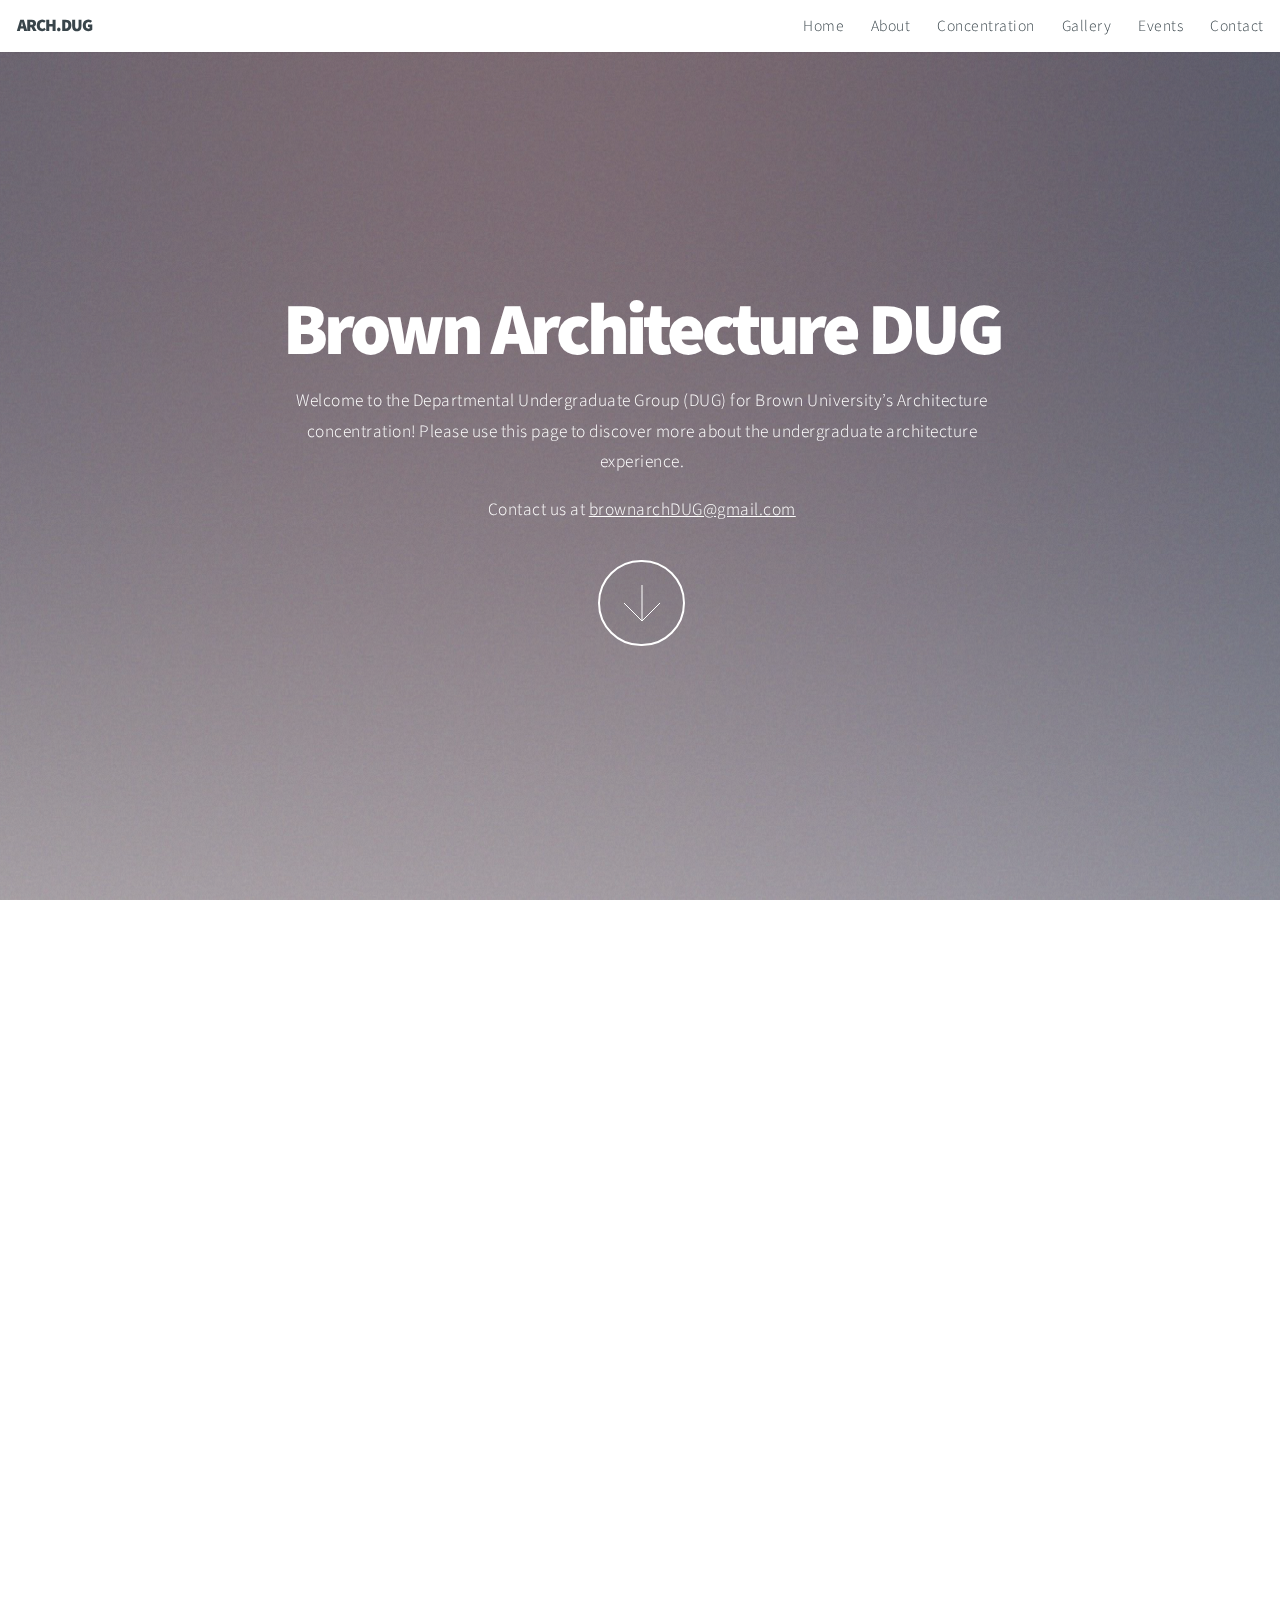
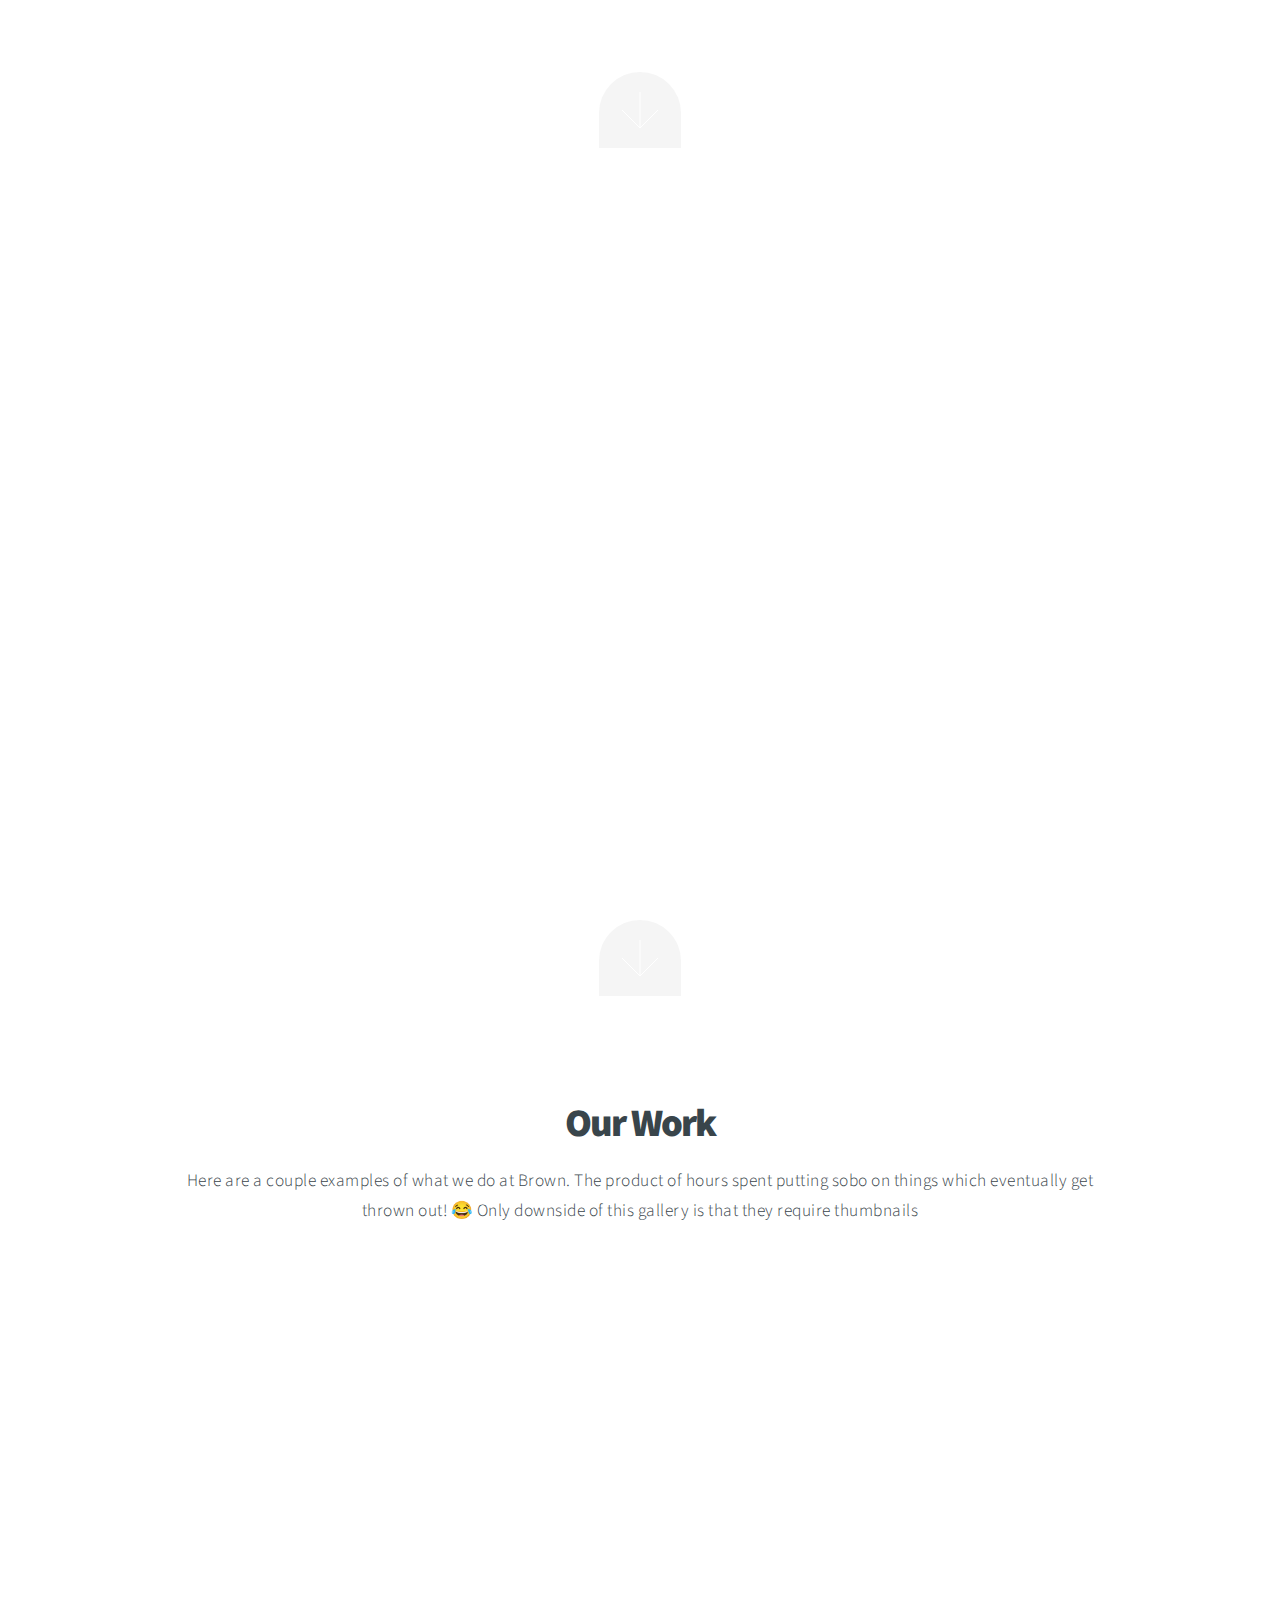
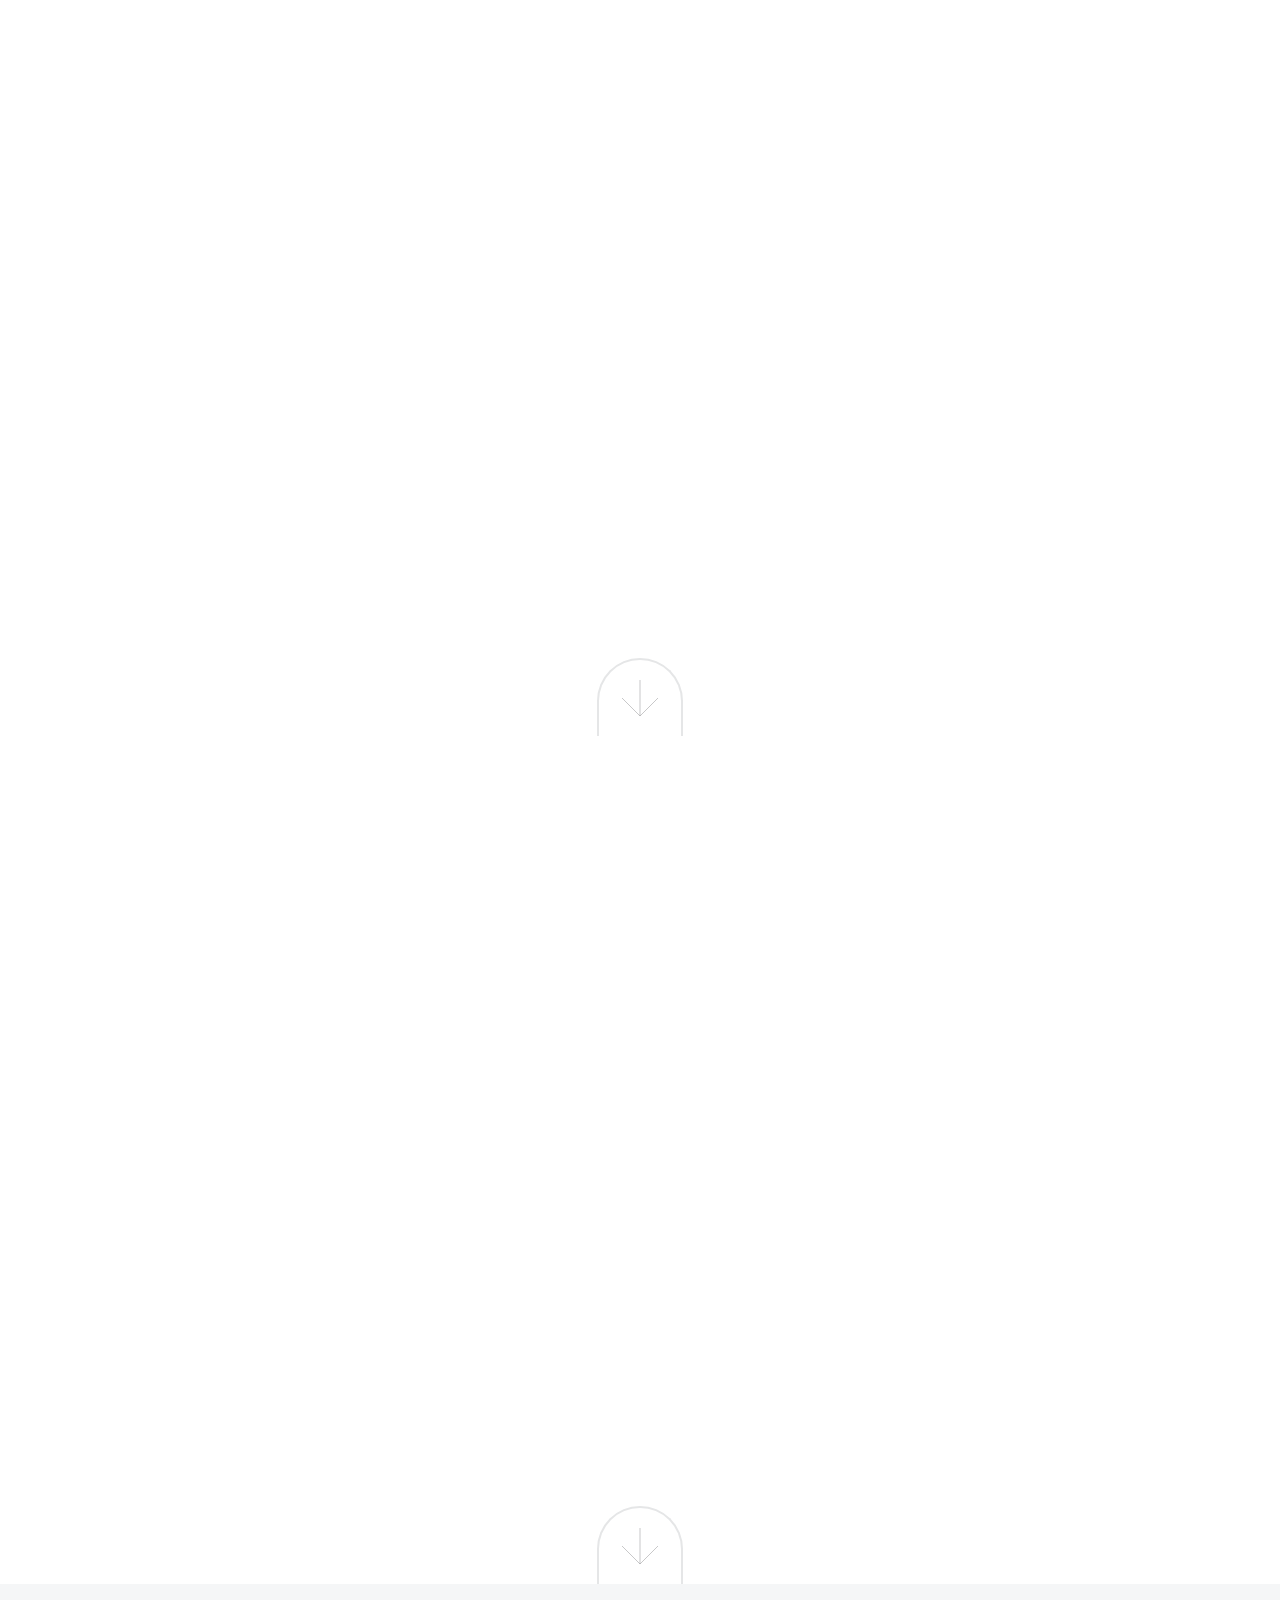
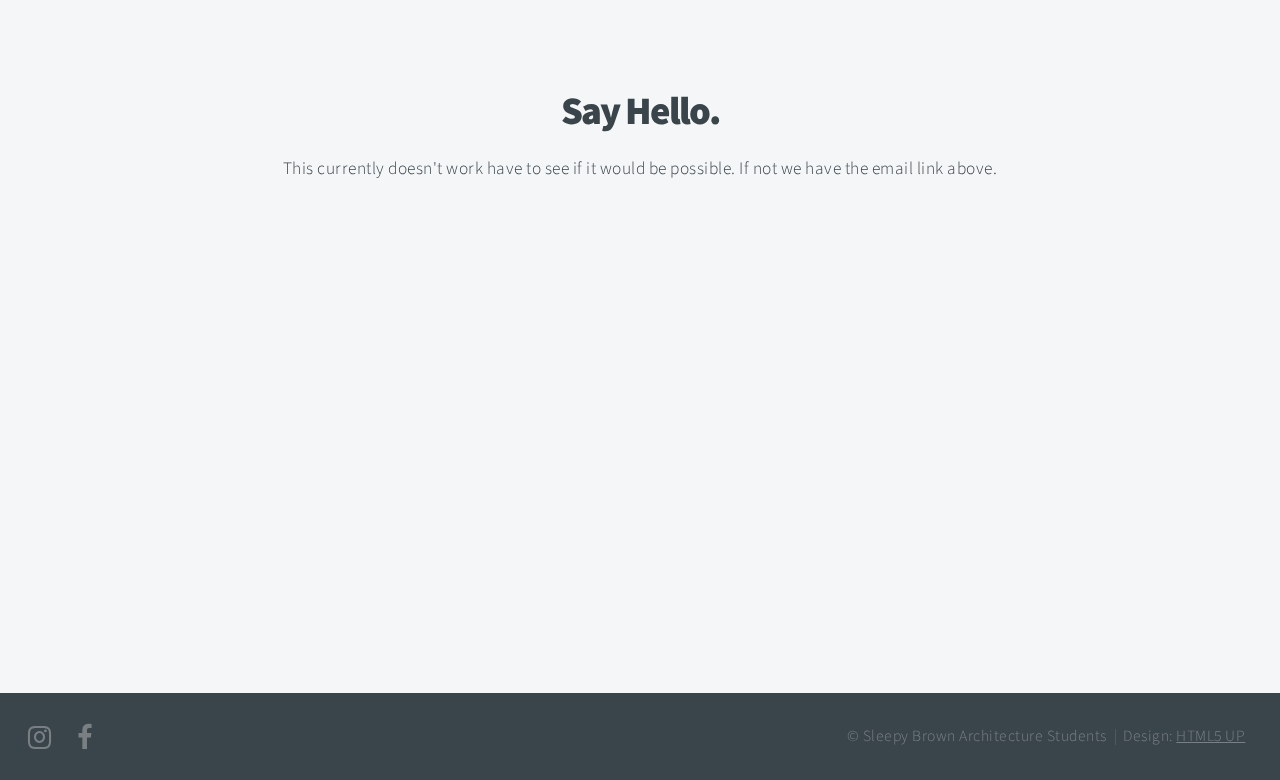
==== index.html @ a6a14c6a "added the text content to the website" ====
<!DOCTYPE HTML>
<!--
	Big Picture by HTML5 UP
	html5up.net | @ajlkn
	Free for personal and commercial use under the CCA 3.0 license (html5up.net/license)
-->
<html>
	<head>
		<title>Brown Architecture DUG</title>
		<meta charset="utf-8" />
		<meta name="viewport" content="width=device-width, initial-scale=1" />
		<!--[if lte IE 8]><script src="assets/js/ie/html5shiv.js"></script><![endif]-->
		<link rel="stylesheet" href="assets/css/main.css" />
		<!--[if lte IE 8]><link rel="stylesheet" href="assets/css/ie8.css" /><![endif]-->
		<!--[if lte IE 9]><link rel="stylesheet" href="assets/css/ie9.css" /><![endif]-->
	</head>
	<body>

		<!-- Header -->
			<header id="header">

				<!-- Logo -->
					<h1 id="logo">ARCH.DUG</h1>

				<!-- Nav -->
					<nav id="nav">
						<ul>
							<li><a href="#intro">Home</a></li>
							<li><a href="#one">About</a></li>
							<li><a href="#two">Concentration</a></li>
							<li><a href="#work">Gallery</a></li>
                            <li><a href="#events">Events</a></li>
							<li><a href="#contact">Contact</a></li>   
						</ul>
					</nav>

			</header>

		<!-- Intro -->
			<section id="intro" class="main style1 dark fullscreen">
				<div class="content container 75%">
					<header>
						<h2>Brown Architecture DUG</h2>
					</header>
					<p>Welcome to the Departmental Undergraduate Group (DUG) for Brown University’s Architecture concentration! Please use this page to discover more about the undergraduate architecture experience.</p>
                    <p>Contact us at <a href="mailto:brownarchdug@gmail.com?Subject=Question%20about%20architecture%20dug!" target="_top">brownarchDUG@gmail.com</a></p>
					<footer>
						<a href="#one" class="button style2 down">More</a>
					</footer>
				</div>
			</section>

		<!-- One -->
			<section id="one" class="main style2 right dark fullscreen">
				<div class="content box style2">
					<header>
						<h2>About</h2>
					</header>
					<p>The Arch.DUG website serves as a resource for both architecture concentrators and any undergraduate at Brown interested in architecture. As members of Brown’s newest concentration, we’re very excited for you to find out more and get involved! Please browse this site to learn about courses, professors, resources, events, networking, post-graduation life, and beyond. Each semester, our DUG receives university funding to build community and enhance the undergraduate architectural experience. Check back to see updated events, photos, and other opportunities!</p>
				</div>
				<a href="#two" class="button style2 down anchored">Next</a>
			</section>

		<!-- Two -->
			<section id="two" class="main style2 left dark fullscreen">
				<div class="content box style2">
					<header>
						<h2>Concentration Info</h2>
					</header>
                    <p>Bachelor of Arts in Architecture</p>
                    <br/>
					<p>Architecture is a creative and artful way to make an impact on society. After all, architects build modern homes to fit the needs of growing families, design meeting rooms for the world’s most impactful leaders, and are among the select few that help craft a city’s skyline through the creation of buildings that seem to touch the clouds themselves.</p>
				</div>
				<a href="#work" class="button style2 down anchored">Next</a>
			</section>

		<!-- Work -->
			<section id="work" class="main style3 primary">
				<div class="content container">
					<header>
						<h2>Our Work</h2>
						<p>Here are a couple examples of what we do at Brown. The product of hours spent putting sobo on things which eventually get thrown out! &#x1F602 Only downside of this gallery is that they require thumbnails </p>
					</header>

					<!-- Lightbox Gallery  -->
						<div class="container 75% gallery">
							<div class="row 0% images">
								<div class="6u 12u(mobile)"><a href="images/works/Dylan.JPG" class="image fit from-left"><img src="images/works/Dylan.JPG" title="The most beautiful man in the world" alt="" /></a></div>
								<div class="6u 12u(mobile)"><a href="images/works/DylanBeyonce.JPG" class="image fit from-right"><img src="images/works/DylanBeyonce.JPG" title="Airchitecture II" alt="" /></a></div>
							</div>
							<div class="row 0% images">
								<div class="6u 12u(mobile)"><a href="images/works/Katherine.JPG" class="image fit from-left"><img src="images/works/Katherine.JPG" title="Air Lounge" alt="" /></a></div>
								<div class="6u 12u(mobile)"><a href="images/works/KonsistentKatherine.JPG" class="image fit from-right"><img src="images/works/KonsistentKatherine.JPG" title="Carry on" alt="" /></a></div>
							</div>
							<div class="row 0% images">
								<div class="6u 12u(mobile)"><a href="images/works/Jose.JPG" class="image fit from-left"><img src="images/works/Jose.JPG" title="The sparkling shell" alt="" /></a></div>
								<div class="6u 12u(mobile)"><a href="images/works/JoseTheMagnificent.JPG" class="image fit from-right"><img src="images/works/JoseTheMagnificent.JPG" title="Bent IX" alt="" /></a></div>
							</div>
                            <div class="row 0% images">
								<div class="6u 12u(mobile)"><a href="images/works/Luke.JPG" class="image fit from-left"><img src="images/works/Luke.JPG" title="The sparkling shell" alt="" /></a></div>
								<div class="6u 12u(mobile)"><a href="images/works/LukeTheDepressed.JPG" class="image fit from-right"><img src="images/works/LukeTheDepressed.JPG" title="Bent IX" alt="" /></a></div>
							</div>
				        </div>
				</div>
                <a href="#events" class="button style2 down anchored">Next</a>
			</section>
        
        <!-- Events -->
			<section id="events" class="main style1 fullscreen">
				<div class="content container style1 90%">
					<header>
						<h2>Whats Happening Now?</h2>
					</header>
                    <div class="content 12u row">
                        <iframe class="12u" src="https://calendar.google.com/calendar/embed?title=Brown%20Architecture%20Events&amp;showTitle=0&amp;showDate=0&amp;showPrint=0&amp;showTabs=0&amp;showCalendars=0&amp;showTz=0&amp;height=600&amp;wkst=1&amp;bgcolor=%23FFFFFF&amp;src=brownarchdug%40gmail.com&amp;color=%231B887A&amp;ctz=America%2FNew_York" style="border-width:0" height="450" frameborder="0" scrolling="no"></iframe>
					</div>
				</div>
				<a href="#contact" class="button style2 down anchored">Next</a>
			</section>

		<!-- Contact -->
			<section id="contact" class="main style3 secondary">
				<div class="content container">
					<header>
						<h2>Say Hello.</h2>
						<p>This currently doesn't work have to see if it would be possible. If not we have the email link above.</p>
					</header>
					<div class="box container 75%">

					<!-- Contact Form -->
							<form method="post" action="https://formspree.io/brownarchDUG@gmail.com">
								<div class="row 50%">
									<div class="6u 12u(mobile)"><input type="text" name="name" placeholder="Name" /></div>
									<div class="6u 12u(mobile)"><input type="text" name="_replyto" placeholder="Your email"/></div>
                                    
								</div>
								<div class="row 50%">
									<div class="12u"><textarea name="message" placeholder="Message" rows="6"></textarea></div>
								</div>
								<div class="row">
									<div class="12u">
										<ul class="actions">
											<li><input type="submit" value="Send Message" /></li>
										</ul>
									</div>
                                </div>             
                                <input type="hidden" name="_next" value="https://brownarchdug.github.io/MiscPages/thankYou.html" />
                                <input type="hidden" name="_subject" value="Thanks for your interest in the Brown Architecture Dug" />
							</form>

					</div>
				</div>
			</section>

		<!-- Footer -->
			<footer id="footer">

				<!-- Icons -->
					<ul class="actions">
                        <li><a href="https://www.instagram.com/brownarchdug/" class="icon fa-instagram"><span class="label">Instagram</span></a></li>
						<li><a href="#" class="icon fa-facebook"><span class="label">Facebook</span></a></li>
                        <!-- unused
                        <li><a href="#" class="icon fa-twitter"><span class="label">Twitter</span></a></li>
						<li><a href="#" class="icon fa-google-plus"><span class="label">Google+</span></a></li>
						<li><a href="#" class="icon fa-dribbble"><span class="label">Dribbble</span></a></li>
						<li><a href="#" class="icon fa-pinterest"><span class="label">Pinterest</span></a></li>
                        -->
					</ul>

				<!-- Menu -->
					<ul class="menu">
						<li>&copy; Sleepy Brown Architecture Students</li><li>Design: <a href="http://html5up.net">HTML5 UP</a></li>
					</ul>

			</footer>

		<!-- Scripts -->
			<script src="assets/js/jquery.min.js"></script>
			<script src="assets/js/jquery.poptrox.min.js"></script>
			<script src="assets/js/jquery.scrolly.min.js"></script>
			<script src="assets/js/jquery.scrollex.min.js"></script>
			<script src="assets/js/skel.min.js"></script>
			<script src="assets/js/util.js"></script>
			<!--[if lte IE 8]><script src="assets/js/ie/respond.min.js"></script><![endif]-->
			<script src="assets/js/main.js"></script>

	</body>
</html>
---- assets/css/main.css ----
@import url("http://fonts.googleapis.com/css?family=Source+Sans+Pro:300,900");
@import url("font-awesome.min.css");

/*
	Big Picture by HTML5 UP
	html5up.net | @ajlkn
	Free for personal and commercial use under the CCA 3.0 license (html5up.net/license)
*/

/* Reset */

	html, body, div, span, applet, object, iframe, h1, h2, h3, h4, h5, h6, p, blockquote, pre, a, abbr, acronym, address, big, cite, code, del, dfn, em, img, ins, kbd, q, s, samp, small, strike, strong, sub, sup, tt, var, b, u, i, center, dl, dt, dd, ol, ul, li, fieldset, form, label, legend, table, caption, tbody, tfoot, thead, tr, th, td, article, aside, canvas, details, embed, figure, figcaption, footer, header, hgroup, menu, nav, output, ruby, section, summary, time, mark, audio, video {
		margin: 0;
		padding: 0;
		border: 0;
		font-size: 100%;
		font: inherit;
		vertical-align: baseline;
	}

	article, aside, details, figcaption, figure, footer, header, hgroup, menu, nav, section {
		display: block;
	}

	body {
		line-height: 1;
	}

	ol, ul {
		list-style: none;
	}

	blockquote, q {
		quotes: none;
	}

	blockquote:before, blockquote:after, q:before, q:after {
		content: '';
		content: none;
	}

	table {
		border-collapse: collapse;
		border-spacing: 0;
	}

	body {
		-webkit-text-size-adjust: none;
	}

/* Box Model */

	*, *:before, *:after {
		-moz-box-sizing: border-box;
		-webkit-box-sizing: border-box;
		box-sizing: border-box;
	}

/* Containers */

	.container {
		margin-left: auto;
		margin-right: auto;
	}

	.container.\31 25\25 {
		width: 100%;
		max-width: 1800px;
		min-width: 1440px;
	}

	.container.\37 5\25 {
		width: 1080px;
	}

	.container.\35 0\25 {
		width: 720px;
	}

	.container.\32 5\25 {
		width: 360px;
	}

	.container {
		width: 1440px;
	}

	@media screen and (max-width: 1920px) {

		.container.\31 25\25 {
			width: 100%;
			max-width: 1700px;
			min-width: 1360px;
		}

		.container.\37 5\25 {
			width: 1020px;
		}

		.container.\35 0\25 {
			width: 680px;
		}

		.container.\32 5\25 {
			width: 340px;
		}

		.container {
			width: 1360px;
		}

	}

	@media screen and (max-width: 1680px) {

		.container.\31 25\25 {
			width: 100%;
			max-width: 1500px;
			min-width: 1200px;
		}

		.container.\37 5\25 {
			width: 900px;
		}

		.container.\35 0\25 {
			width: 600px;
		}

		.container.\32 5\25 {
			width: 300px;
		}

		.container {
			width: 1200px;
		}

	}

	@media screen and (max-width: 1280px) {

		.container.\31 25\25 {
			width: 100%;
			max-width: 1200px;
			min-width: 960px;
		}

		.container.\37 5\25 {
			width: 720px;
		}

		.container.\35 0\25 {
			width: 480px;
		}

		.container.\32 5\25 {
			width: 240px;
		}

		.container {
			width: 960px;
		}

	}

	@media screen and (max-width: 1000px) {

		.container.\31 25\25 {
			width: 100%;
			max-width: 118.75%;
			min-width: 95%;
		}

		.container.\37 5\25 {
			width: 71.25%;
		}

		.container.\35 0\25 {
			width: 47.5%;
		}

		.container.\32 5\25 {
			width: 23.75%;
		}

		.container {
			width: 95%;
		}

	}

	@media screen and (max-width: 736px) {

		.container.\31 25\25 {
			width: 100%;
			max-width: 118.75%;
			min-width: 95%;
		}

		.container.\37 5\25 {
			width: 71.25%;
		}

		.container.\35 0\25 {
			width: 47.5%;
		}

		.container.\32 5\25 {
			width: 23.75%;
		}

		.container {
			width: 95%;
		}

	}

	@media screen and (max-width: 480px) {

		.container.\31 25\25 {
			width: 100%;
			max-width: 118.75%;
			min-width: 95%;
		}

		.container.\37 5\25 {
			width: 71.25%;
		}

		.container.\35 0\25 {
			width: 47.5%;
		}

		.container.\32 5\25 {
			width: 23.75%;
		}

		.container {
			width: 95% !important;
		}

	}

/* Grid */

	.row {
		border-bottom: solid 1px transparent;
		-moz-box-sizing: border-box;
		-webkit-box-sizing: border-box;
		box-sizing: border-box;
	}

	.row > * {
		float: left;
		-moz-box-sizing: border-box;
		-webkit-box-sizing: border-box;
		box-sizing: border-box;
	}

	.row:after, .row:before {
		content: '';
		display: block;
		clear: both;
		height: 0;
	}

	.row.uniform > * > :first-child {
		margin-top: 0;
	}

	.row.uniform > * > :last-child {
		margin-bottom: 0;
	}

	.row.\30 \25 > * {
		padding: 0px 0 0 0px;
	}

	.row.\30 \25 {
		margin: 0px 0 -1px 0px;
	}

	.row.uniform.\30 \25 > * {
		padding: 0px 0 0 0px;
	}

	.row.uniform.\30 \25 {
		margin: 0px 0 -1px 0px;
	}

	.row > * {
		padding: 40px 0 0 40px;
	}

	.row {
		margin: -40px 0 -1px -40px;
	}

	.row.uniform > * {
		padding: 40px 0 0 40px;
	}

	.row.uniform {
		margin: -40px 0 -1px -40px;
	}

	.row.\32 00\25 > * {
		padding: 80px 0 0 80px;
	}

	.row.\32 00\25 {
		margin: -80px 0 -1px -80px;
	}

	.row.uniform.\32 00\25 > * {
		padding: 80px 0 0 80px;
	}

	.row.uniform.\32 00\25 {
		margin: -80px 0 -1px -80px;
	}

	.row.\31 50\25 > * {
		padding: 60px 0 0 60px;
	}

	.row.\31 50\25 {
		margin: -60px 0 -1px -60px;
	}

	.row.uniform.\31 50\25 > * {
		padding: 60px 0 0 60px;
	}

	.row.uniform.\31 50\25 {
		margin: -60px 0 -1px -60px;
	}

	.row.\35 0\25 > * {
		padding: 20px 0 0 20px;
	}

	.row.\35 0\25 {
		margin: -20px 0 -1px -20px;
	}

	.row.uniform.\35 0\25 > * {
		padding: 20px 0 0 20px;
	}

	.row.uniform.\35 0\25 {
		margin: -20px 0 -1px -20px;
	}

	.row.\32 5\25 > * {
		padding: 10px 0 0 10px;
	}

	.row.\32 5\25 {
		margin: -10px 0 -1px -10px;
	}

	.row.uniform.\32 5\25 > * {
		padding: 10px 0 0 10px;
	}

	.row.uniform.\32 5\25 {
		margin: -10px 0 -1px -10px;
	}

	.\31 2u, .\31 2u\24 {
		width: 100%;
		clear: none;
		margin-left: 0;
	}

	.\31 1u, .\31 1u\24 {
		width: 91.6666666667%;
		clear: none;
		margin-left: 0;
	}

	.\31 0u, .\31 0u\24 {
		width: 83.3333333333%;
		clear: none;
		margin-left: 0;
	}

	.\39 u, .\39 u\24 {
		width: 75%;
		clear: none;
		margin-left: 0;
	}

	.\38 u, .\38 u\24 {
		width: 66.6666666667%;
		clear: none;
		margin-left: 0;
	}

	.\37 u, .\37 u\24 {
		width: 58.3333333333%;
		clear: none;
		margin-left: 0;
	}

	.\36 u, .\36 u\24 {
		width: 50%;
		clear: none;
		margin-left: 0;
	}

	.\35 u, .\35 u\24 {
		width: 41.6666666667%;
		clear: none;
		margin-left: 0;
	}

	.\34 u, .\34 u\24 {
		width: 33.3333333333%;
		clear: none;
		margin-left: 0;
	}

	.\33 u, .\33 u\24 {
		width: 25%;
		clear: none;
		margin-left: 0;
	}

	.\32 u, .\32 u\24 {
		width: 16.6666666667%;
		clear: none;
		margin-left: 0;
	}

	.\31 u, .\31 u\24 {
		width: 8.3333333333%;
		clear: none;
		margin-left: 0;
	}

	.\31 2u\24 + *,
	.\31 1u\24 + *,
	.\31 0u\24 + *,
	.\39 u\24 + *,
	.\38 u\24 + *,
	.\37 u\24 + *,
	.\36 u\24 + *,
	.\35 u\24 + *,
	.\34 u\24 + *,
	.\33 u\24 + *,
	.\32 u\24 + *,
	.\31 u\24 + * {
		clear: left;
	}

	.\-11u {
		margin-left: 91.66667%;
	}

	.\-10u {
		margin-left: 83.33333%;
	}

	.\-9u {
		margin-left: 75%;
	}

	.\-8u {
		margin-left: 66.66667%;
	}

	.\-7u {
		margin-left: 58.33333%;
	}

	.\-6u {
		margin-left: 50%;
	}

	.\-5u {
		margin-left: 41.66667%;
	}

	.\-4u {
		margin-left: 33.33333%;
	}

	.\-3u {
		margin-left: 25%;
	}

	.\-2u {
		margin-left: 16.66667%;
	}

	.\-1u {
		margin-left: 8.33333%;
	}

	@media screen and (max-width: 1920px) {

		.row > * {
			padding: 40px 0 0 40px;
		}

		.row {
			margin: -40px 0 -1px -40px;
		}

		.row.uniform > * {
			padding: 40px 0 0 40px;
		}

		.row.uniform {
			margin: -40px 0 -1px -40px;
		}

		.row.\32 00\25 > * {
			padding: 80px 0 0 80px;
		}

		.row.\32 00\25 {
			margin: -80px 0 -1px -80px;
		}

		.row.uniform.\32 00\25 > * {
			padding: 80px 0 0 80px;
		}

		.row.uniform.\32 00\25 {
			margin: -80px 0 -1px -80px;
		}

		.row.\31 50\25 > * {
			padding: 60px 0 0 60px;
		}

		.row.\31 50\25 {
			margin: -60px 0 -1px -60px;
		}

		.row.uniform.\31 50\25 > * {
			padding: 60px 0 0 60px;
		}

		.row.uniform.\31 50\25 {
			margin: -60px 0 -1px -60px;
		}

		.row.\35 0\25 > * {
			padding: 20px 0 0 20px;
		}

		.row.\35 0\25 {
			margin: -20px 0 -1px -20px;
		}

		.row.uniform.\35 0\25 > * {
			padding: 20px 0 0 20px;
		}

		.row.uniform.\35 0\25 {
			margin: -20px 0 -1px -20px;
		}

		.row.\32 5\25 > * {
			padding: 10px 0 0 10px;
		}

		.row.\32 5\25 {
			margin: -10px 0 -1px -10px;
		}

		.row.uniform.\32 5\25 > * {
			padding: 10px 0 0 10px;
		}

		.row.uniform.\32 5\25 {
			margin: -10px 0 -1px -10px;
		}

		.\31 2u\28wide\29, .\31 2u\24\28wide\29 {
			width: 100%;
			clear: none;
			margin-left: 0;
		}

		.\31 1u\28wide\29, .\31 1u\24\28wide\29 {
			width: 91.6666666667%;
			clear: none;
			margin-left: 0;
		}

		.\31 0u\28wide\29, .\31 0u\24\28wide\29 {
			width: 83.3333333333%;
			clear: none;
			margin-left: 0;
		}

		.\39 u\28wide\29, .\39 u\24\28wide\29 {
			width: 75%;
			clear: none;
			margin-left: 0;
		}

		.\38 u\28wide\29, .\38 u\24\28wide\29 {
			width: 66.6666666667%;
			clear: none;
			margin-left: 0;
		}

		.\37 u\28wide\29, .\37 u\24\28wide\29 {
			width: 58.3333333333%;
			clear: none;
			margin-left: 0;
		}

		.\36 u\28wide\29, .\36 u\24\28wide\29 {
			width: 50%;
			clear: none;
			margin-left: 0;
		}

		.\35 u\28wide\29, .\35 u\24\28wide\29 {
			width: 41.6666666667%;
			clear: none;
			margin-left: 0;
		}

		.\34 u\28wide\29, .\34 u\24\28wide\29 {
			width: 33.3333333333%;
			clear: none;
			margin-left: 0;
		}

		.\33 u\28wide\29, .\33 u\24\28wide\29 {
			width: 25%;
			clear: none;
			margin-left: 0;
		}

		.\32 u\28wide\29, .\32 u\24\28wide\29 {
			width: 16.6666666667%;
			clear: none;
			margin-left: 0;
		}

		.\31 u\28wide\29, .\31 u\24\28wide\29 {
			width: 8.3333333333%;
			clear: none;
			margin-left: 0;
		}

		.\31 2u\24\28wide\29 + *,
		.\31 1u\24\28wide\29 + *,
		.\31 0u\24\28wide\29 + *,
		.\39 u\24\28wide\29 + *,
		.\38 u\24\28wide\29 + *,
		.\37 u\24\28wide\29 + *,
		.\36 u\24\28wide\29 + *,
		.\35 u\24\28wide\29 + *,
		.\34 u\24\28wide\29 + *,
		.\33 u\24\28wide\29 + *,
		.\32 u\24\28wide\29 + *,
		.\31 u\24\28wide\29 + * {
			clear: left;
		}

		.\-11u\28wide\29 {
			margin-left: 91.66667%;
		}

		.\-10u\28wide\29 {
			margin-left: 83.33333%;
		}

		.\-9u\28wide\29 {
			margin-left: 75%;
		}

		.\-8u\28wide\29 {
			margin-left: 66.66667%;
		}

		.\-7u\28wide\29 {
			margin-left: 58.33333%;
		}

		.\-6u\28wide\29 {
			margin-left: 50%;
		}

		.\-5u\28wide\29 {
			margin-left: 41.66667%;
		}

		.\-4u\28wide\29 {
			margin-left: 33.33333%;
		}

		.\-3u\28wide\29 {
			margin-left: 25%;
		}

		.\-2u\28wide\29 {
			margin-left: 16.66667%;
		}

		.\-1u\28wide\29 {
			margin-left: 8.33333%;
		}

	}

	@media screen and (max-width: 1680px) {

		.row > * {
			padding: 40px 0 0 40px;
		}

		.row {
			margin: -40px 0 -1px -40px;
		}

		.row.uniform > * {
			padding: 40px 0 0 40px;
		}

		.row.uniform {
			margin: -40px 0 -1px -40px;
		}

		.row.\32 00\25 > * {
			padding: 80px 0 0 80px;
		}

		.row.\32 00\25 {
			margin: -80px 0 -1px -80px;
		}

		.row.uniform.\32 00\25 > * {
			padding: 80px 0 0 80px;
		}

		.row.uniform.\32 00\25 {
			margin: -80px 0 -1px -80px;
		}

		.row.\31 50\25 > * {
			padding: 60px 0 0 60px;
		}

		.row.\31 50\25 {
			margin: -60px 0 -1px -60px;
		}

		.row.uniform.\31 50\25 > * {
			padding: 60px 0 0 60px;
		}

		.row.uniform.\31 50\25 {
			margin: -60px 0 -1px -60px;
		}

		.row.\35 0\25 > * {
			padding: 20px 0 0 20px;
		}

		.row.\35 0\25 {
			margin: -20px 0 -1px -20px;
		}

		.row.uniform.\35 0\25 > * {
			padding: 20px 0 0 20px;
		}

		.row.uniform.\35 0\25 {
			margin: -20px 0 -1px -20px;
		}

		.row.\32 5\25 > * {
			padding: 10px 0 0 10px;
		}

		.row.\32 5\25 {
			margin: -10px 0 -1px -10px;
		}

		.row.uniform.\32 5\25 > * {
			padding: 10px 0 0 10px;
		}

		.row.uniform.\32 5\25 {
			margin: -10px 0 -1px -10px;
		}

		.\31 2u\28normal\29, .\31 2u\24\28normal\29 {
			width: 100%;
			clear: none;
			margin-left: 0;
		}

		.\31 1u\28normal\29, .\31 1u\24\28normal\29 {
			width: 91.6666666667%;
			clear: none;
			margin-left: 0;
		}

		.\31 0u\28normal\29, .\31 0u\24\28normal\29 {
			width: 83.3333333333%;
			clear: none;
			margin-left: 0;
		}

		.\39 u\28normal\29, .\39 u\24\28normal\29 {
			width: 75%;
			clear: none;
			margin-left: 0;
		}

		.\38 u\28normal\29, .\38 u\24\28normal\29 {
			width: 66.6666666667%;
			clear: none;
			margin-left: 0;
		}

		.\37 u\28normal\29, .\37 u\24\28normal\29 {
			width: 58.3333333333%;
			clear: none;
			margin-left: 0;
		}

		.\36 u\28normal\29, .\36 u\24\28normal\29 {
			width: 50%;
			clear: none;
			margin-left: 0;
		}

		.\35 u\28normal\29, .\35 u\24\28normal\29 {
			width: 41.6666666667%;
			clear: none;
			margin-left: 0;
		}

		.\34 u\28normal\29, .\34 u\24\28normal\29 {
			width: 33.3333333333%;
			clear: none;
			margin-left: 0;
		}

		.\33 u\28normal\29, .\33 u\24\28normal\29 {
			width: 25%;
			clear: none;
			margin-left: 0;
		}

		.\32 u\28normal\29, .\32 u\24\28normal\29 {
			width: 16.6666666667%;
			clear: none;
			margin-left: 0;
		}

		.\31 u\28normal\29, .\31 u\24\28normal\29 {
			width: 8.3333333333%;
			clear: none;
			margin-left: 0;
		}

		.\31 2u\24\28normal\29 + *,
		.\31 1u\24\28normal\29 + *,
		.\31 0u\24\28normal\29 + *,
		.\39 u\24\28normal\29 + *,
		.\38 u\24\28normal\29 + *,
		.\37 u\24\28normal\29 + *,
		.\36 u\24\28normal\29 + *,
		.\35 u\24\28normal\29 + *,
		.\34 u\24\28normal\29 + *,
		.\33 u\24\28normal\29 + *,
		.\32 u\24\28normal\29 + *,
		.\31 u\24\28normal\29 + * {
			clear: left;
		}

		.\-11u\28normal\29 {
			margin-left: 91.66667%;
		}

		.\-10u\28normal\29 {
			margin-left: 83.33333%;
		}

		.\-9u\28normal\29 {
			margin-left: 75%;
		}

		.\-8u\28normal\29 {
			margin-left: 66.66667%;
		}

		.\-7u\28normal\29 {
			margin-left: 58.33333%;
		}

		.\-6u\28normal\29 {
			margin-left: 50%;
		}

		.\-5u\28normal\29 {
			margin-left: 41.66667%;
		}

		.\-4u\28normal\29 {
			margin-left: 33.33333%;
		}

		.\-3u\28normal\29 {
			margin-left: 25%;
		}

		.\-2u\28normal\29 {
			margin-left: 16.66667%;
		}

		.\-1u\28normal\29 {
			margin-left: 8.33333%;
		}

	}

	@media screen and (max-width: 1280px) {

		.row > * {
			padding: 40px 0 0 40px;
		}

		.row {
			margin: -40px 0 -1px -40px;
		}

		.row.uniform > * {
			padding: 40px 0 0 40px;
		}

		.row.uniform {
			margin: -40px 0 -1px -40px;
		}

		.row.\32 00\25 > * {
			padding: 80px 0 0 80px;
		}

		.row.\32 00\25 {
			margin: -80px 0 -1px -80px;
		}

		.row.uniform.\32 00\25 > * {
			padding: 80px 0 0 80px;
		}

		.row.uniform.\32 00\25 {
			margin: -80px 0 -1px -80px;
		}

		.row.\31 50\25 > * {
			padding: 60px 0 0 60px;
		}

		.row.\31 50\25 {
			margin: -60px 0 -1px -60px;
		}

		.row.uniform.\31 50\25 > * {
			padding: 60px 0 0 60px;
		}

		.row.uniform.\31 50\25 {
			margin: -60px 0 -1px -60px;
		}

		.row.\35 0\25 > * {
			padding: 20px 0 0 20px;
		}

		.row.\35 0\25 {
			margin: -20px 0 -1px -20px;
		}

		.row.uniform.\35 0\25 > * {
			padding: 20px 0 0 20px;
		}

		.row.uniform.\35 0\25 {
			margin: -20px 0 -1px -20px;
		}

		.row.\32 5\25 > * {
			padding: 10px 0 0 10px;
		}

		.row.\32 5\25 {
			margin: -10px 0 -1px -10px;
		}

		.row.uniform.\32 5\25 > * {
			padding: 10px 0 0 10px;
		}

		.row.uniform.\32 5\25 {
			margin: -10px 0 -1px -10px;
		}

		.\31 2u\28narrow\29, .\31 2u\24\28narrow\29 {
			width: 100%;
			clear: none;
			margin-left: 0;
		}

		.\31 1u\28narrow\29, .\31 1u\24\28narrow\29 {
			width: 91.6666666667%;
			clear: none;
			margin-left: 0;
		}

		.\31 0u\28narrow\29, .\31 0u\24\28narrow\29 {
			width: 83.3333333333%;
			clear: none;
			margin-left: 0;
		}

		.\39 u\28narrow\29, .\39 u\24\28narrow\29 {
			width: 75%;
			clear: none;
			margin-left: 0;
		}

		.\38 u\28narrow\29, .\38 u\24\28narrow\29 {
			width: 66.6666666667%;
			clear: none;
			margin-left: 0;
		}

		.\37 u\28narrow\29, .\37 u\24\28narrow\29 {
			width: 58.3333333333%;
			clear: none;
			margin-left: 0;
		}

		.\36 u\28narrow\29, .\36 u\24\28narrow\29 {
			width: 50%;
			clear: none;
			margin-left: 0;
		}

		.\35 u\28narrow\29, .\35 u\24\28narrow\29 {
			width: 41.6666666667%;
			clear: none;
			margin-left: 0;
		}

		.\34 u\28narrow\29, .\34 u\24\28narrow\29 {
			width: 33.3333333333%;
			clear: none;
			margin-left: 0;
		}

		.\33 u\28narrow\29, .\33 u\24\28narrow\29 {
			width: 25%;
			clear: none;
			margin-left: 0;
		}

		.\32 u\28narrow\29, .\32 u\24\28narrow\29 {
			width: 16.6666666667%;
			clear: none;
			margin-left: 0;
		}

		.\31 u\28narrow\29, .\31 u\24\28narrow\29 {
			width: 8.3333333333%;
			clear: none;
			margin-left: 0;
		}

		.\31 2u\24\28narrow\29 + *,
		.\31 1u\24\28narrow\29 + *,
		.\31 0u\24\28narrow\29 + *,
		.\39 u\24\28narrow\29 + *,
		.\38 u\24\28narrow\29 + *,
		.\37 u\24\28narrow\29 + *,
		.\36 u\24\28narrow\29 + *,
		.\35 u\24\28narrow\29 + *,
		.\34 u\24\28narrow\29 + *,
		.\33 u\24\28narrow\29 + *,
		.\32 u\24\28narrow\29 + *,
		.\31 u\24\28narrow\29 + * {
			clear: left;
		}

		.\-11u\28narrow\29 {
			margin-left: 91.66667%;
		}

		.\-10u\28narrow\29 {
			margin-left: 83.33333%;
		}

		.\-9u\28narrow\29 {
			margin-left: 75%;
		}

		.\-8u\28narrow\29 {
			margin-left: 66.66667%;
		}

		.\-7u\28narrow\29 {
			margin-left: 58.33333%;
		}

		.\-6u\28narrow\29 {
			margin-left: 50%;
		}

		.\-5u\28narrow\29 {
			margin-left: 41.66667%;
		}

		.\-4u\28narrow\29 {
			margin-left: 33.33333%;
		}

		.\-3u\28narrow\29 {
			margin-left: 25%;
		}

		.\-2u\28narrow\29 {
			margin-left: 16.66667%;
		}

		.\-1u\28narrow\29 {
			margin-left: 8.33333%;
		}

	}

	@media screen and (max-width: 1000px) {

		.row > * {
			padding: 40px 0 0 40px;
		}

		.row {
			margin: -40px 0 -1px -40px;
		}

		.row.uniform > * {
			padding: 40px 0 0 40px;
		}

		.row.uniform {
			margin: -40px 0 -1px -40px;
		}

		.row.\32 00\25 > * {
			padding: 80px 0 0 80px;
		}

		.row.\32 00\25 {
			margin: -80px 0 -1px -80px;
		}

		.row.uniform.\32 00\25 > * {
			padding: 80px 0 0 80px;
		}

		.row.uniform.\32 00\25 {
			margin: -80px 0 -1px -80px;
		}

		.row.\31 50\25 > * {
			padding: 60px 0 0 60px;
		}

		.row.\31 50\25 {
			margin: -60px 0 -1px -60px;
		}

		.row.uniform.\31 50\25 > * {
			padding: 60px 0 0 60px;
		}

		.row.uniform.\31 50\25 {
			margin: -60px 0 -1px -60px;
		}

		.row.\35 0\25 > * {
			padding: 20px 0 0 20px;
		}

		.row.\35 0\25 {
			margin: -20px 0 -1px -20px;
		}

		.row.uniform.\35 0\25 > * {
			padding: 20px 0 0 20px;
		}

		.row.uniform.\35 0\25 {
			margin: -20px 0 -1px -20px;
		}

		.row.\32 5\25 > * {
			padding: 10px 0 0 10px;
		}

		.row.\32 5\25 {
			margin: -10px 0 -1px -10px;
		}

		.row.uniform.\32 5\25 > * {
			padding: 10px 0 0 10px;
		}

		.row.uniform.\32 5\25 {
			margin: -10px 0 -1px -10px;
		}

		.\31 2u\28narrower\29, .\31 2u\24\28narrower\29 {
			width: 100%;
			clear: none;
			margin-left: 0;
		}

		.\31 1u\28narrower\29, .\31 1u\24\28narrower\29 {
			width: 91.6666666667%;
			clear: none;
			margin-left: 0;
		}

		.\31 0u\28narrower\29, .\31 0u\24\28narrower\29 {
			width: 83.3333333333%;
			clear: none;
			margin-left: 0;
		}

		.\39 u\28narrower\29, .\39 u\24\28narrower\29 {
			width: 75%;
			clear: none;
			margin-left: 0;
		}

		.\38 u\28narrower\29, .\38 u\24\28narrower\29 {
			width: 66.6666666667%;
			clear: none;
			margin-left: 0;
		}

		.\37 u\28narrower\29, .\37 u\24\28narrower\29 {
			width: 58.3333333333%;
			clear: none;
			margin-left: 0;
		}

		.\36 u\28narrower\29, .\36 u\24\28narrower\29 {
			width: 50%;
			clear: none;
			margin-left: 0;
		}

		.\35 u\28narrower\29, .\35 u\24\28narrower\29 {
			width: 41.6666666667%;
			clear: none;
			margin-left: 0;
		}

		.\34 u\28narrower\29, .\34 u\24\28narrower\29 {
			width: 33.3333333333%;
			clear: none;
			margin-left: 0;
		}

		.\33 u\28narrower\29, .\33 u\24\28narrower\29 {
			width: 25%;
			clear: none;
			margin-left: 0;
		}

		.\32 u\28narrower\29, .\32 u\24\28narrower\29 {
			width: 16.6666666667%;
			clear: none;
			margin-left: 0;
		}

		.\31 u\28narrower\29, .\31 u\24\28narrower\29 {
			width: 8.3333333333%;
			clear: none;
			margin-left: 0;
		}

		.\31 2u\24\28narrower\29 + *,
		.\31 1u\24\28narrower\29 + *,
		.\31 0u\24\28narrower\29 + *,
		.\39 u\24\28narrower\29 + *,
		.\38 u\24\28narrower\29 + *,
		.\37 u\24\28narrower\29 + *,
		.\36 u\24\28narrower\29 + *,
		.\35 u\24\28narrower\29 + *,
		.\34 u\24\28narrower\29 + *,
		.\33 u\24\28narrower\29 + *,
		.\32 u\24\28narrower\29 + *,
		.\31 u\24\28narrower\29 + * {
			clear: left;
		}

		.\-11u\28narrower\29 {
			margin-left: 91.66667%;
		}

		.\-10u\28narrower\29 {
			margin-left: 83.33333%;
		}

		.\-9u\28narrower\29 {
			margin-left: 75%;
		}

		.\-8u\28narrower\29 {
			margin-left: 66.66667%;
		}

		.\-7u\28narrower\29 {
			margin-left: 58.33333%;
		}

		.\-6u\28narrower\29 {
			margin-left: 50%;
		}

		.\-5u\28narrower\29 {
			margin-left: 41.66667%;
		}

		.\-4u\28narrower\29 {
			margin-left: 33.33333%;
		}

		.\-3u\28narrower\29 {
			margin-left: 25%;
		}

		.\-2u\28narrower\29 {
			margin-left: 16.66667%;
		}

		.\-1u\28narrower\29 {
			margin-left: 8.33333%;
		}

	}

	@media screen and (max-width: 736px) {

		.row > * {
			padding: 20px 0 0 20px;
		}

		.row {
			margin: -20px 0 -1px -20px;
		}

		.row.uniform > * {
			padding: 20px 0 0 20px;
		}

		.row.uniform {
			margin: -20px 0 -1px -20px;
		}

		.row.\32 00\25 > * {
			padding: 40px 0 0 40px;
		}

		.row.\32 00\25 {
			margin: -40px 0 -1px -40px;
		}

		.row.uniform.\32 00\25 > * {
			padding: 40px 0 0 40px;
		}

		.row.uniform.\32 00\25 {
			margin: -40px 0 -1px -40px;
		}

		.row.\31 50\25 > * {
			padding: 30px 0 0 30px;
		}

		.row.\31 50\25 {
			margin: -30px 0 -1px -30px;
		}

		.row.uniform.\31 50\25 > * {
			padding: 30px 0 0 30px;
		}

		.row.uniform.\31 50\25 {
			margin: -30px 0 -1px -30px;
		}

		.row.\35 0\25 > * {
			padding: 10px 0 0 10px;
		}

		.row.\35 0\25 {
			margin: -10px 0 -1px -10px;
		}

		.row.uniform.\35 0\25 > * {
			padding: 10px 0 0 10px;
		}

		.row.uniform.\35 0\25 {
			margin: -10px 0 -1px -10px;
		}

		.row.\32 5\25 > * {
			padding: 5px 0 0 5px;
		}

		.row.\32 5\25 {
			margin: -5px 0 -1px -5px;
		}

		.row.uniform.\32 5\25 > * {
			padding: 5px 0 0 5px;
		}

		.row.uniform.\32 5\25 {
			margin: -5px 0 -1px -5px;
		}

		.\31 2u\28mobile\29, .\31 2u\24\28mobile\29 {
			width: 100%;
			clear: none;
			margin-left: 0;
		}

		.\31 1u\28mobile\29, .\31 1u\24\28mobile\29 {
			width: 91.6666666667%;
			clear: none;
			margin-left: 0;
		}

		.\31 0u\28mobile\29, .\31 0u\24\28mobile\29 {
			width: 83.3333333333%;
			clear: none;
			margin-left: 0;
		}

		.\39 u\28mobile\29, .\39 u\24\28mobile\29 {
			width: 75%;
			clear: none;
			margin-left: 0;
		}

		.\38 u\28mobile\29, .\38 u\24\28mobile\29 {
			width: 66.6666666667%;
			clear: none;
			margin-left: 0;
		}

		.\37 u\28mobile\29, .\37 u\24\28mobile\29 {
			width: 58.3333333333%;
			clear: none;
			margin-left: 0;
		}

		.\36 u\28mobile\29, .\36 u\24\28mobile\29 {
			width: 50%;
			clear: none;
			margin-left: 0;
		}

		.\35 u\28mobile\29, .\35 u\24\28mobile\29 {
			width: 41.6666666667%;
			clear: none;
			margin-left: 0;
		}

		.\34 u\28mobile\29, .\34 u\24\28mobile\29 {
			width: 33.3333333333%;
			clear: none;
			margin-left: 0;
		}

		.\33 u\28mobile\29, .\33 u\24\28mobile\29 {
			width: 25%;
			clear: none;
			margin-left: 0;
		}

		.\32 u\28mobile\29, .\32 u\24\28mobile\29 {
			width: 16.6666666667%;
			clear: none;
			margin-left: 0;
		}

		.\31 u\28mobile\29, .\31 u\24\28mobile\29 {
			width: 8.3333333333%;
			clear: none;
			margin-left: 0;
		}

		.\31 2u\24\28mobile\29 + *,
		.\31 1u\24\28mobile\29 + *,
		.\31 0u\24\28mobile\29 + *,
		.\39 u\24\28mobile\29 + *,
		.\38 u\24\28mobile\29 + *,
		.\37 u\24\28mobile\29 + *,
		.\36 u\24\28mobile\29 + *,
		.\35 u\24\28mobile\29 + *,
		.\34 u\24\28mobile\29 + *,
		.\33 u\24\28mobile\29 + *,
		.\32 u\24\28mobile\29 + *,
		.\31 u\24\28mobile\29 + * {
			clear: left;
		}

		.\-11u\28mobile\29 {
			margin-left: 91.66667%;
		}

		.\-10u\28mobile\29 {
			margin-left: 83.33333%;
		}

		.\-9u\28mobile\29 {
			margin-left: 75%;
		}

		.\-8u\28mobile\29 {
			margin-left: 66.66667%;
		}

		.\-7u\28mobile\29 {
			margin-left: 58.33333%;
		}

		.\-6u\28mobile\29 {
			margin-left: 50%;
		}

		.\-5u\28mobile\29 {
			margin-left: 41.66667%;
		}

		.\-4u\28mobile\29 {
			margin-left: 33.33333%;
		}

		.\-3u\28mobile\29 {
			margin-left: 25%;
		}

		.\-2u\28mobile\29 {
			margin-left: 16.66667%;
		}

		.\-1u\28mobile\29 {
			margin-left: 8.33333%;
		}

	}

	@media screen and (max-width: 480px) {

		.row > * {
			padding: 20px 0 0 20px;
		}

		.row {
			margin: -20px 0 -1px -20px;
		}

		.row.uniform > * {
			padding: 20px 0 0 20px;
		}

		.row.uniform {
			margin: -20px 0 -1px -20px;
		}

		.row.\32 00\25 > * {
			padding: 40px 0 0 40px;
		}

		.row.\32 00\25 {
			margin: -40px 0 -1px -40px;
		}

		.row.uniform.\32 00\25 > * {
			padding: 40px 0 0 40px;
		}

		.row.uniform.\32 00\25 {
			margin: -40px 0 -1px -40px;
		}

		.row.\31 50\25 > * {
			padding: 30px 0 0 30px;
		}

		.row.\31 50\25 {
			margin: -30px 0 -1px -30px;
		}

		.row.uniform.\31 50\25 > * {
			padding: 30px 0 0 30px;
		}

		.row.uniform.\31 50\25 {
			margin: -30px 0 -1px -30px;
		}

		.row.\35 0\25 > * {
			padding: 10px 0 0 10px;
		}

		.row.\35 0\25 {
			margin: -10px 0 -1px -10px;
		}

		.row.uniform.\35 0\25 > * {
			padding: 10px 0 0 10px;
		}

		.row.uniform.\35 0\25 {
			margin: -10px 0 -1px -10px;
		}

		.row.\32 5\25 > * {
			padding: 5px 0 0 5px;
		}

		.row.\32 5\25 {
			margin: -5px 0 -1px -5px;
		}

		.row.uniform.\32 5\25 > * {
			padding: 5px 0 0 5px;
		}

		.row.uniform.\32 5\25 {
			margin: -5px 0 -1px -5px;
		}

		.\31 2u\28mobilenarrow\29, .\31 2u\24\28mobilenarrow\29 {
			width: 100%;
			clear: none;
			margin-left: 0;
		}

		.\31 1u\28mobilenarrow\29, .\31 1u\24\28mobilenarrow\29 {
			width: 91.6666666667%;
			clear: none;
			margin-left: 0;
		}

		.\31 0u\28mobilenarrow\29, .\31 0u\24\28mobilenarrow\29 {
			width: 83.3333333333%;
			clear: none;
			margin-left: 0;
		}

		.\39 u\28mobilenarrow\29, .\39 u\24\28mobilenarrow\29 {
			width: 75%;
			clear: none;
			margin-left: 0;
		}

		.\38 u\28mobilenarrow\29, .\38 u\24\28mobilenarrow\29 {
			width: 66.6666666667%;
			clear: none;
			margin-left: 0;
		}

		.\37 u\28mobilenarrow\29, .\37 u\24\28mobilenarrow\29 {
			width: 58.3333333333%;
			clear: none;
			margin-left: 0;
		}

		.\36 u\28mobilenarrow\29, .\36 u\24\28mobilenarrow\29 {
			width: 50%;
			clear: none;
			margin-left: 0;
		}

		.\35 u\28mobilenarrow\29, .\35 u\24\28mobilenarrow\29 {
			width: 41.6666666667%;
			clear: none;
			margin-left: 0;
		}

		.\34 u\28mobilenarrow\29, .\34 u\24\28mobilenarrow\29 {
			width: 33.3333333333%;
			clear: none;
			margin-left: 0;
		}

		.\33 u\28mobilenarrow\29, .\33 u\24\28mobilenarrow\29 {
			width: 25%;
			clear: none;
			margin-left: 0;
		}

		.\32 u\28mobilenarrow\29, .\32 u\24\28mobilenarrow\29 {
			width: 16.6666666667%;
			clear: none;
			margin-left: 0;
		}

		.\31 u\28mobilenarrow\29, .\31 u\24\28mobilenarrow\29 {
			width: 8.3333333333%;
			clear: none;
			margin-left: 0;
		}

		.\31 2u\24\28mobilenarrow\29 + *,
		.\31 1u\24\28mobilenarrow\29 + *,
		.\31 0u\24\28mobilenarrow\29 + *,
		.\39 u\24\28mobilenarrow\29 + *,
		.\38 u\24\28mobilenarrow\29 + *,
		.\37 u\24\28mobilenarrow\29 + *,
		.\36 u\24\28mobilenarrow\29 + *,
		.\35 u\24\28mobilenarrow\29 + *,
		.\34 u\24\28mobilenarrow\29 + *,
		.\33 u\24\28mobilenarrow\29 + *,
		.\32 u\24\28mobilenarrow\29 + *,
		.\31 u\24\28mobilenarrow\29 + * {
			clear: left;
		}

		.\-11u\28mobilenarrow\29 {
			margin-left: 91.66667%;
		}

		.\-10u\28mobilenarrow\29 {
			margin-left: 83.33333%;
		}

		.\-9u\28mobilenarrow\29 {
			margin-left: 75%;
		}

		.\-8u\28mobilenarrow\29 {
			margin-left: 66.66667%;
		}

		.\-7u\28mobilenarrow\29 {
			margin-left: 58.33333%;
		}

		.\-6u\28mobilenarrow\29 {
			margin-left: 50%;
		}

		.\-5u\28mobilenarrow\29 {
			margin-left: 41.66667%;
		}

		.\-4u\28mobilenarrow\29 {
			margin-left: 33.33333%;
		}

		.\-3u\28mobilenarrow\29 {
			margin-left: 25%;
		}

		.\-2u\28mobilenarrow\29 {
			margin-left: 16.66667%;
		}

		.\-1u\28mobilenarrow\29 {
			margin-left: 8.33333%;
		}

	}

/* Basic */

	@-ms-viewport {
		width: device-width;
	}

	html {
		height: 100%;
	}

	body {
		background: #fff;
		height: 100%;
		font-family: 'Source Sans Pro', sans-serif;
		font-weight: 300;
		font-size: 18pt;
		line-height: 1.75em;
		color: #39454b;
		letter-spacing: 0.5px;
	}

		body.is-loading *, body.is-resizing * {
			-moz-transition: none !important;
			-webkit-transition: none !important;
			-ms-transition: none !important;
			transition: none !important;
			-moz-animation: none !important;
			-webkit-animation: none !important;
			-ms-animation: none !important;
			animation: none !important;
		}

	input, textarea, select {
		font-family: 'Source Sans Pro', sans-serif;
		font-weight: 300;
		font-size: 18pt;
		line-height: 1.75em;
		color: #39454b;
		letter-spacing: 0.5px;
	}

	h1, h2, h3, h4, h5, h6 {
		font-weight: 900;
		color: inherit;
	}

	h1 a, h2 a, h3 a, h4 a, h5 a, h6 a {
		color: inherit;
		text-decoration: none;
	}

	h2 {
		font-size: 2.25em;
		letter-spacing: -2px;
		line-height: 1.25em;
	}

	strong, b {
		font-weight: 900;
		color: inherit;
	}

	em, i {
		font-style: italic;
	}

	a {
		-moz-transition: all 0.2s ease-in-out, color 0.2s ease-in-out;
		-webkit-transition: all 0.2s ease-in-out, color 0.2s ease-in-out;
		-ms-transition: all 0.2s ease-in-out, color 0.2s ease-in-out;
		transition: all 0.2s ease-in-out, color 0.2s ease-in-out;
		color: #98c593;
	}

	sub {
		position: relative;
		top: 0.5em;
		font-size: 0.8em;
	}

	sup {
		position: relative;
		top: -0.5em;
		font-size: 0.8em;
	}

	hr {
		border: 0;
		border-top: solid 1px #ddd;
	}

	blockquote {
		border-left: solid 0.5em #ddd;
		padding: 1em 0 1em 2em;
		font-style: italic;
	}

	p, ul, ol, dl, table {
		margin-bottom: 1em;
	}

	header {
		margin-bottom: 1em;
	}

		header p {
			display: block;
			margin: 1em 0 0 0;
			padding: 0 0 0.5em 0;
		}

	footer {
		margin-top: 2em;
	}

	br.clear {
		clear: both;
	}

/* Sections/Article */

	section, article {
		margin-bottom: 3em;
	}

	section > :last-child,
	article > :last-child,
	section > .content > :last-child,
	article > .content > :last-child,
	section:last-child,
	article:last-child {
		margin-bottom: 0;
	}

	.row > section, .row > article {
		margin-bottom: 0;
	}

/* Image */

	.image {
		position: relative;
		display: inline-block;
	}

		.image:before {
			content: '';
			position: absolute;
			left: 0;
			top: 0;
			width: 100%;
			height: 100%;
			background: url("images/overlay.png");
		}

		.image img {
			display: block;
			width: 100%;
		}

		.image.featured {
			display: block;
			width: 100%;
			margin: 0 0 2em 0;
		}

		.image.fit {
			display: block;
			width: 100%;
		}

		.image.left {
			float: left;
			margin: 0 2em 2em 0;
		}

		.image.centered {
			display: block;
			margin: 0 0 2em 0;
		}

			.image.centered img {
				margin: 0 auto;
				width: auto;
			}

/* List */

	ul.default {
		list-style: disc;
		padding-left: 1em;
	}

		ul.default li {
			padding-left: 0.5em;
		}

	ul.icons {
		cursor: default;
	}

		ul.icons li {
			display: inline-block;
		}

		ul.icons a {
			display: inline-block;
			width: 2em;
			height: 2em;
			line-height: 2em;
			text-align: center;
			border: 0;
		}

	ul.menu {
		cursor: default;
	}

		ul.menu li {
			display: inline-block;
			line-height: 1em;
			border-left: solid 1px rgba(145, 146, 147, 0.25);
			padding: 0 0 0 0.5em;
			margin: 0 0 0 0.5em;
		}

			ul.menu li:first-child {
				border-left: 0;
				padding-left: 0;
				margin-left: 0;
			}

	ul.actions {
		cursor: default;
	}

		ul.actions li {
			display: inline-block;
			margin: 0 0 0 0.5em;
		}

			ul.actions li:first-child {
				margin-left: 0;
			}

	ol.default {
		list-style: decimal;
		padding-left: 1.25em;
	}

		ol.default li {
			padding-left: 0.25em;
		}

/* Form */

	form label {
		display: block;
	}

	form input[type="text"],
	form input[type="email"],
	form input[type="password"],
	form select,
	form textarea {
		-moz-appearance: none;
		-webkit-appearance: none;
		-ms-appearance: none;
		appearance: none;
		-moz-transition: all 0.2s ease-in-out, color 0.2s ease-in-out;
		-webkit-transition: all 0.2s ease-in-out, color 0.2s ease-in-out;
		-ms-transition: all 0.2s ease-in-out, color 0.2s ease-in-out;
		transition: all 0.2s ease-in-out, color 0.2s ease-in-out;
		display: block;
		width: 100%;
		padding: 0.65em 0.75em;
		background: none;
		border: solid 2px rgba(185, 186, 187, 0.25);
		color: inherit;
		border-radius: 0.5em;
		outline: none;
	}

		form input[type="text"]:focus,
		form input[type="email"]:focus,
		form input[type="password"]:focus,
		form select:focus,
		form textarea:focus {
			border-color: #9ac8e9;
		}

	form input[type="text"],
	form input[type="email"],
	form input[type="password"] {
		line-height: 1.35em;
	}

	form select {
		line-height: 1.35em;
	}

	form textarea {
		min-height: 8em;
	}

	form .formerize-placeholder,
	form ::-webkit-input-placeholder,
	form :-moz-placeholder,
	form ::-moz-placeholder,
	form :-ms-input-placeholder {
		color: rgba(145, 146, 147, 0.85) !important;
	}

	form ::-moz-focus-inner {
		border: 0;
	}

/* Table */

	table {
		width: 100%;
	}

		table.default {
			width: 100%;
		}

			table.default tbody tr:nth-child(2n+2) {
				background: #f4f4f4;
			}

			table.default td {
				padding: 0.5em 1em 0.5em 1em;
			}

			table.default th {
				text-align: left;
				font-weight: 900;
				padding: 0.5em 1em 0.5em 1em;
			}

			table.default thead {
				background: #444;
				color: #fff;
			}

			table.default tfoot {
				background: #eee;
			}

/* Button */

	input[type="button"],
	input[type="submit"],
	input[type="reset"],
	.button,
	button {
		-moz-appearance: none;
		-webkit-appearance: none;
		-ms-appearance: none;
		appearance: none;
		-moz-transition: all 0.2s ease-in-out;
		-webkit-transition: all 0.2s ease-in-out;
		-ms-transition: all 0.2s ease-in-out;
		transition: all 0.2s ease-in-out;
		background-color: #98c593;
		border: 0;
		border-radius: 3.5em;
		color: #fff;
		cursor: pointer;
		display: inline-block;
		height: 3.5em;
		line-height: 3.5em;
		outline: 0;
		padding: 0 2em 0 2em;
		position: relative;
		text-align: center;
		text-decoration: none;
	}

		input[type="button"].down,
		input[type="submit"].down,
		input[type="reset"].down,
		.button.down,
		button.down {
			width: 5em;
			height: 5em;
			line-height: 4.5em;
			padding: 0;
			background-image: url("images/dark-arrow.svg");
			background-position: center center;
			background-repeat: no-repeat;
			text-indent: -10em;
			overflow: hidden;
		}

			input[type="button"].down.anchored,
			input[type="submit"].down.anchored,
			input[type="reset"].down.anchored,
			.button.down.anchored,
			button.down.anchored {
				bottom: 0;
				border-bottom: 0;
				border-radius: 3em 3em 0 0;
				height: 4.5em;
				margin-left: -2.5em;
			}

		input[type="button"].anchored,
		input[type="submit"].anchored,
		input[type="reset"].anchored,
		.button.anchored,
		button.anchored {
			position: absolute;
			left: 50%;
		}

		input[type="button"]:hover,
		input[type="submit"]:hover,
		input[type="reset"]:hover,
		.button:hover,
		button:hover {
			background-color: #a8d5a3;
		}

		input[type="button"]:active,
		input[type="submit"]:active,
		input[type="reset"]:active,
		.button:active,
		button:active {
			background-color: #88b583;
		}

		input[type="button"].style2,
		input[type="submit"].style2,
		input[type="reset"].style2,
		.button.style2,
		button.style2 {
			background-color: transparent;
			border: solid 2px #e5e6e7;
			color: inherit;
		}

			input[type="button"].style2:hover,
			input[type="submit"].style2:hover,
			input[type="reset"].style2:hover,
			.button.style2:hover,
			button.style2:hover {
				background-color: rgba(145, 146, 147, 0.035);
			}

			input[type="button"].style2.down,
			input[type="submit"].style2.down,
			input[type="reset"].style2.down,
			.button.style2.down,
			button.style2.down {
				background-image: url("images/arrow.svg");
			}

/* Box */

	.box {
		background: #fff;
		color: #39454b;
		padding: 2em;
	}

		.box.style2 {
			padding: 3.5em 2.5em 3.5em 2.5em;
		}

/* Main */

	.main {
		position: relative;
		margin: 0;
		overflow-x: hidden;
	}

		.main.fullscreen {
			height: 100%;
		}

		.main.style1 {
			text-align: center;
			padding: 3em 0 3em 0;
		}

			.main.style1 h2 {
				font-size: 4.25em;
				line-height: 1em;
				letter-spacing: -4px;
			}

			.main.style1:before {
				content: '';
				display: inline-block;
				vertical-align: middle;
				height: 100%;
			}

			.main.style1 .content {
				-moz-transition: all 1s ease;
				-webkit-transition: all 1s ease;
				-ms-transition: all 1s ease;
				transition: all 1s ease;
				-moz-transform: translateZ(0);
				-webkit-transform: translateZ(0);
				-ms-transform: translateZ(0);
				transform: translateZ(0);
				opacity: 1.0;
				display: inline-block;
				vertical-align: middle;
			}

			.main.style1.inactive .content {
				opacity: 0;
			}

		.main.style2 {
			padding: 3em 0 3em 0;
			overflow: hidden;
		}

			.main.style2 .content {
				-moz-transition: all 1s ease;
				-webkit-transition: all 1s ease;
				-ms-transition: all 1s ease;
				transition: all 1s ease;
				-moz-transform: translateZ(0);
				-webkit-transform: translateZ(0);
				-ms-transform: translateZ(0);
				transform: translateZ(0);
				position: relative;
				width: 35%;
				display: inline-block;
				vertical-align: middle;
			}

			.main.style2.left:after {
				content: '';
				display: inline-block;
				vertical-align: middle;
				height: 100%;
			}

			.main.style2.left .content {
				left: 0;
			}

			.main.style2.right:before {
				content: '';
				display: inline-block;
				vertical-align: middle;
				height: 100%;
			}

			.main.style2.right .content {
				left: 65%;
			}

			.main.style2.inactive.left .content {
				left: -35%;
			}

			.main.style2.inactive.right .content {
				left: 100%;
			}

		.main.style3 {
			text-align: center;
			padding: 6em 0 6em 0;
		}

			.main.style3 .content > header {
				margin-bottom: 2em;
			}

			.main.style3.primary {
				background: #fff;
			}

			.main.style3.secondary {
				background: #f5f6f7;
			}

/* Dark */

	.dark {
		color: #fff;
	}

		.dark a {
			color: #fff;
		}

		.dark .button.style2 {
			border-color: inherit;
			background-color: rgba(64, 64, 64, 0.05);
		}

			.dark .button.style2:hover {
				background-color: rgba(255, 255, 255, 0.1);
			}

			.dark .button.style2.down {
				background-image: url("images/dark-arrow.svg");
			}

/* Spinner */

	@-moz-keyframes spinner-rotate {
		0% {
			-moz-transform: scale(1) rotate(0deg);
			-webkit-transform: scale(1) rotate(0deg);
			-ms-transform: scale(1) rotate(0deg);
			transform: scale(1) rotate(0deg);
		}

		100% {
			-moz-transform: scale(1) rotate(360deg);
			-webkit-transform: scale(1) rotate(360deg);
			-ms-transform: scale(1) rotate(360deg);
			transform: scale(1) rotate(360deg);
		}
	}

	@-webkit-keyframes spinner-rotate {
		0% {
			-moz-transform: scale(1) rotate(0deg);
			-webkit-transform: scale(1) rotate(0deg);
			-ms-transform: scale(1) rotate(0deg);
			transform: scale(1) rotate(0deg);
		}

		100% {
			-moz-transform: scale(1) rotate(360deg);
			-webkit-transform: scale(1) rotate(360deg);
			-ms-transform: scale(1) rotate(360deg);
			transform: scale(1) rotate(360deg);
		}
	}

	@-ms-keyframes spinner-rotate {
		0% {
			-moz-transform: scale(1) rotate(0deg);
			-webkit-transform: scale(1) rotate(0deg);
			-ms-transform: scale(1) rotate(0deg);
			transform: scale(1) rotate(0deg);
		}

		100% {
			-moz-transform: scale(1) rotate(360deg);
			-webkit-transform: scale(1) rotate(360deg);
			-ms-transform: scale(1) rotate(360deg);
			transform: scale(1) rotate(360deg);
		}
	}

	@keyframes spinner-rotate {
		0% {
			-moz-transform: scale(1) rotate(0deg);
			-webkit-transform: scale(1) rotate(0deg);
			-ms-transform: scale(1) rotate(0deg);
			transform: scale(1) rotate(0deg);
		}

		100% {
			-moz-transform: scale(1) rotate(360deg);
			-webkit-transform: scale(1) rotate(360deg);
			-ms-transform: scale(1) rotate(360deg);
			transform: scale(1) rotate(360deg);
		}
	}

/* Loader */

	@-moz-keyframes spinner-show {
		0% {
			opacity: 0;
		}

		100% {
			opacity: 1;
		}
	}

	@-webkit-keyframes spinner-show {
		0% {
			opacity: 0;
		}

		100% {
			opacity: 1;
		}
	}

	@-ms-keyframes spinner-show {
		0% {
			opacity: 0;
		}

		100% {
			opacity: 1;
		}
	}

	@keyframes spinner-show {
		0% {
			opacity: 0;
		}

		100% {
			opacity: 1;
		}
	}

	@-moz-keyframes spinner-hide {
		0% {
			-moz-transform: scale(1) rotate(0deg);
			-webkit-transform: scale(1) rotate(0deg);
			-ms-transform: scale(1) rotate(0deg);
			transform: scale(1) rotate(0deg);
			color: #ececec;
			z-index: 100001;
		}

		99% {
			-moz-transform: scale(0.5) rotate(360deg);
			-webkit-transform: scale(0.5) rotate(360deg);
			-ms-transform: scale(0.5) rotate(360deg);
			transform: scale(0.5) rotate(360deg);
			color: #ececec;
			z-index: 100001;
		}

		100% {
			-moz-transform: scale(0.5) rotate(360deg);
			-webkit-transform: scale(0.5) rotate(360deg);
			-ms-transform: scale(0.5) rotate(360deg);
			transform: scale(0.5) rotate(360deg);
			color: #ececec;
			z-index: -1;
		}
	}

	@-webkit-keyframes spinner-hide {
		0% {
			-moz-transform: scale(1) rotate(0deg);
			-webkit-transform: scale(1) rotate(0deg);
			-ms-transform: scale(1) rotate(0deg);
			transform: scale(1) rotate(0deg);
			color: #ececec;
			z-index: 100001;
		}

		99% {
			-moz-transform: scale(0.5) rotate(360deg);
			-webkit-transform: scale(0.5) rotate(360deg);
			-ms-transform: scale(0.5) rotate(360deg);
			transform: scale(0.5) rotate(360deg);
			color: #ececec;
			z-index: 100001;
		}

		100% {
			-moz-transform: scale(0.5) rotate(360deg);
			-webkit-transform: scale(0.5) rotate(360deg);
			-ms-transform: scale(0.5) rotate(360deg);
			transform: scale(0.5) rotate(360deg);
			color: #ececec;
			z-index: -1;
		}
	}

	@-ms-keyframes spinner-hide {
		0% {
			-moz-transform: scale(1) rotate(0deg);
			-webkit-transform: scale(1) rotate(0deg);
			-ms-transform: scale(1) rotate(0deg);
			transform: scale(1) rotate(0deg);
			color: #ececec;
			z-index: 100001;
		}

		99% {
			-moz-transform: scale(0.5) rotate(360deg);
			-webkit-transform: scale(0.5) rotate(360deg);
			-ms-transform: scale(0.5) rotate(360deg);
			transform: scale(0.5) rotate(360deg);
			color: #ececec;
			z-index: 100001;
		}

		100% {
			-moz-transform: scale(0.5) rotate(360deg);
			-webkit-transform: scale(0.5) rotate(360deg);
			-ms-transform: scale(0.5) rotate(360deg);
			transform: scale(0.5) rotate(360deg);
			color: #ececec;
			z-index: -1;
		}
	}

	@keyframes spinner-hide {
		0% {
			-moz-transform: scale(1) rotate(0deg);
			-webkit-transform: scale(1) rotate(0deg);
			-ms-transform: scale(1) rotate(0deg);
			transform: scale(1) rotate(0deg);
			color: #ececec;
			z-index: 100001;
		}

		99% {
			-moz-transform: scale(0.5) rotate(360deg);
			-webkit-transform: scale(0.5) rotate(360deg);
			-ms-transform: scale(0.5) rotate(360deg);
			transform: scale(0.5) rotate(360deg);
			color: #ececec;
			z-index: 100001;
		}

		100% {
			-moz-transform: scale(0.5) rotate(360deg);
			-webkit-transform: scale(0.5) rotate(360deg);
			-ms-transform: scale(0.5) rotate(360deg);
			transform: scale(0.5) rotate(360deg);
			color: #ececec;
			z-index: -1;
		}
	}

	@-moz-keyframes overlay-hide {
		0% {
			opacity: 1;
			z-index: 100000;
		}

		15% {
			opacity: 1;
			z-index: 100000;
		}

		99% {
			opacity: 0;
			z-index: 100000;
		}

		100% {
			opacity: 0;
			z-index: -1;
		}
	}

	@-webkit-keyframes overlay-hide {
		0% {
			opacity: 1;
			z-index: 100000;
		}

		15% {
			opacity: 1;
			z-index: 100000;
		}

		99% {
			opacity: 0;
			z-index: 100000;
		}

		100% {
			opacity: 0;
			z-index: -1;
		}
	}

	@-ms-keyframes overlay-hide {
		0% {
			opacity: 1;
			z-index: 100000;
		}

		15% {
			opacity: 1;
			z-index: 100000;
		}

		99% {
			opacity: 0;
			z-index: 100000;
		}

		100% {
			opacity: 0;
			z-index: -1;
		}
	}

	@keyframes overlay-hide {
		0% {
			opacity: 1;
			z-index: 100000;
		}

		15% {
			opacity: 1;
			z-index: 100000;
		}

		99% {
			opacity: 0;
			z-index: 100000;
		}

		100% {
			opacity: 0;
			z-index: -1;
		}
	}

	body {
		text-decoration: none;
	}

		body:before {
			-moz-animation: spinner-show 1.5s 1 0.25s ease forwards, spinner-hide 0.25s ease-in-out forwards !important;
			-webkit-animation: spinner-show 1.5s 1 0.25s ease forwards, spinner-hide 0.25s ease-in-out forwards !important;
			-ms-animation: spinner-show 1.5s 1 0.25s ease forwards, spinner-hide 0.25s ease-in-out forwards !important;
			animation: spinner-show 1.5s 1 0.25s ease forwards, spinner-hide 0.25s ease-in-out forwards !important;
			-moz-transform-origin: 50% 50%;
			-webkit-transform-origin: 50% 50%;
			-ms-transform-origin: 50% 50%;
			transform-origin: 50% 50%;
			-moz-osx-font-smoothing: grayscale;
			-webkit-font-smoothing: antialiased;
			font-family: FontAwesome;
			font-style: normal;
			font-weight: normal;
			text-transform: none !important;
			color: #ececec;
			content: '\f1ce';
			cursor: default;
			display: block;
			font-size: 2em;
			height: 2em;
			left: 50%;
			line-height: 2em;
			margin: -1em 0 0 -1em;
			opacity: 0;
			position: fixed;
			text-align: center;
			top: 50%;
			width: 2em;
			z-index: -1;
		}

		body:after {
			-moz-animation: overlay-hide 1.5s ease-in forwards !important;
			-webkit-animation: overlay-hide 1.5s ease-in forwards !important;
			-ms-animation: overlay-hide 1.5s ease-in forwards !important;
			animation: overlay-hide 1.5s ease-in forwards !important;
			background: #ffffff;
			content: '';
			display: block;
			height: 100%;
			left: 0;
			opacity: 0;
			position: fixed;
			top: 0;
			width: 100%;
			z-index: -1;
		}

		body.is-loading:before {
			-moz-animation: spinner-show 1.5s 1 0.25s ease forwards, spinner-rotate 0.75s infinite linear !important;
			-webkit-animation: spinner-show 1.5s 1 0.25s ease forwards, spinner-rotate 0.75s infinite linear !important;
			-ms-animation: spinner-show 1.5s 1 0.25s ease forwards, spinner-rotate 0.75s infinite linear !important;
			animation: spinner-show 1.5s 1 0.25s ease forwards, spinner-rotate 0.75s infinite linear !important;
			z-index: 100001;
		}

		body.is-loading:after {
			-moz-animation: none !important;
			-webkit-animation: none !important;
			-ms-animation: none !important;
			animation: none !important;
			opacity: 1;
			z-index: 100000;
		}

	@media (-webkit-min-device-pixel-ratio: 2) {

		body:before {
			line-height: 2.025em;
		}

	}

/* Icons */

	.icon {
		text-decoration: none;
	}

		.icon:before {
			display: inline-block;
			font-family: FontAwesome;
			font-size: 1.25em;
			text-decoration: none;
			font-style: normal;
			font-weight: normal;
			line-height: 1;
			-webkit-font-smoothing: antialiased;
			-moz-osx-font-smoothing: grayscale;
		}

		.icon > .label {
			display: none;
		}

/* Header */

	#header {
		position: fixed;
		z-index: 10000;
		left: 0;
		top: 0;
		width: 100%;
		background: #fff;
		background: rgba(255, 255, 255, 0.95);
		height: 3em;
		line-height: 3em;
		box-shadow: 0 0 0.15em 0 rgba(0, 0, 0, 0.1);
	}

	body {
		padding-top: 3em;
	}

	#logo {
		position: absolute;
		left: 1em;
		top: 0;
		height: 3em;
		line-height: 3em;
		letter-spacing: -1px;
	}

		#logo a {
			font-size: 1.25em;
		}

	#nav {
		position: absolute;
		right: 0.5em;
		top: 0;
		height: 3em;
		line-height: 3em;
	}

		#nav ul {
			margin: 0;
		}

			#nav ul li {
				display: inline-block;
				margin-left: 0.5em;
				font-size: 0.9em;
			}

				#nav ul li a {
					display: block;
					color: inherit;
					text-decoration: none;
					height: 3em;
					line-height: 3em;
					padding: 0 0.5em 0 0.5em;
					outline: 0;
				}

/* Intro */

	#intro {
		background: url("images/overlay.png"), url("../../images/intro.jpg");
		background-size: 256px 256px, cover;
		background-attachment: fixed, fixed;
		background-position: top left, bottom center;
		background-repeat: repeat, no-repeat;
	}

/* One */

	#one {
		background: url("images/overlay.png"), url("../../images/one.jpg");
		background-size: 256px 256px, cover;
		background-attachment: fixed, fixed;
		background-position: top left, center center;
	}

/* Two */

	#two {
		background: url("images/overlay.png"), url("../../images/two.jpg");
		background-size: 256px 256px, cover;
		background-attachment: fixed, fixed;
		background-position: top left, center center;
	}

/* Events */

	#events {
		background: url("images/overlay.png"), url("../../images/two.jpg");
		background-size: 256px 256px, cover;
		background-attachment: fixed, fixed;
		background-position: top left, center center;
	}

/* Work */

	#work .row.images .image {
		-moz-transition: all 1s ease;
		-webkit-transition: all 1s ease;
		-ms-transition: all 1s ease;
		transition: all 1s ease;
		-moz-transform: translateZ(0);
		-webkit-transform: translateZ(0);
		-ms-transform: translateZ(0);
		transform: translateZ(0);
		position: relative;
		top: 0;
		left: 0;
		opacity: 1.0;
	}

	#work .row.images.inactive .image {
		opacity: 0;
	}

		#work .row.images.inactive .image.from-left {
			left: -14em;
		}

		#work .row.images.inactive .image.from-right {
			left: 14em;
		}

		#work .row.images.inactive .image.from-top {
			top: -7em;
		}

		#work .row.images.inactive .image.from-bottom {
			top: 7em;
		}

/* Contact */

	#contact {
		padding-bottom: 0;
		overflow: hidden;
	}

		#contact .box {
			-moz-transition: all 1s ease;
			-webkit-transition: all 1s ease;
			-ms-transition: all 1s ease;
			transition: all 1s ease;
			-moz-transform: translateZ(0);
			-webkit-transform: translateZ(0);
			-ms-transform: translateZ(0);
			transform: translateZ(0);
			position: relative;
			bottom: 0;
		}

		#contact.inactive .box {
			bottom: -30em;
		}

/* Footer */

	#footer {
		position: relative;
		height: 5em;
		line-height: 5em;
		margin: 0;
		background: #39454b;
		color: #999;
		color: rgba(185, 186, 187, 0.5);
		overflow: hidden;
	}

		#footer a {
			color: #999;
			color: rgba(185, 186, 187, 0.5);
		}

			#footer a:hover {
				color: #bbb;
				color: #b9babb;
			}

		#footer .actions {
			position: absolute;
			left: 1em;
			top: 0.25em;
			height: 5em;
			line-height: 5em;
			margin: 0;
		}

			#footer .actions li {
				font-size: 1.25em;
				margin: 0;
			}

				#footer .actions li a {
					padding: 0.5em;
				}

		#footer .menu {
			position: absolute;
			right: 2em;
			top: 0;
			height: 5em;
			line-height: 5em;
			margin: 0;
		}

			#footer .menu li {
				font-size: 0.9em;
			}

/* Poptrox */

	.poptrox-popup {
		-moz-box-sizing: content-box;
		-webkit-box-sizing: content-box;
		-ms-box-sizing: content-box;
		box-sizing: content-box;
		background: #fff;
		padding-bottom: 3em;
		box-shadow: 0 0.1em 0.15em 0 rgba(0, 0, 0, 0.15);
	}

		.poptrox-popup .loader {
			position: absolute;
			top: 50%;
			left: 50%;
			margin: -1em 0 0 -1em;
			width: 2em;
			height: 2em;
			display: block;
			font-size: 2em;
		}

			.poptrox-popup .loader:before {
				-moz-animation: spinner-rotate 0.75s infinite linear !important;
				-webkit-animation: spinner-rotate 0.75s infinite linear !important;
				-ms-animation: spinner-rotate 0.75s infinite linear !important;
				animation: spinner-rotate 0.75s infinite linear !important;
				-moz-osx-font-smoothing: grayscale;
				-webkit-font-smoothing: antialiased;
				font-family: FontAwesome;
				font-style: normal;
				font-weight: normal;
				text-transform: none !important;
				color: #ececec;
				content: '\f1ce';
				cursor: default;
				display: block;
				height: 2em;
				left: 0;
				line-height: 2em;
				position: absolute;
				text-align: center;
				top: 0;
				width: 2em;
			}

		.poptrox-popup .caption {
			position: absolute;
			bottom: 0;
			left: 0;
			background: #fff;
			width: 100%;
			height: 3em;
			line-height: 2.8em;
			text-align: center;
			cursor: default;
			z-index: 1;
			font-size: 0.9em;
		}

		.poptrox-popup .nav-next,
		.poptrox-popup .nav-previous {
			-moz-transition: opacity 0.2s ease-in-out;
			-webkit-transition: opacity 0.2s ease-in-out;
			-ms-transition: opacity 0.2s ease-in-out;
			transition: opacity 0.2s ease-in-out;
			position: absolute;
			top: 0;
			width: 50%;
			height: 100%;
			opacity: 0;
			cursor: pointer;
			background: rgba(0, 0, 0, 0.01);
			-webkit-tap-highlight-color: rgba(255, 255, 255, 0);
		}

		.poptrox-popup .nav-next:before,
		.poptrox-popup .nav-previous:before {
			content: '';
			position: absolute;
			width: 96px;
			height: 64px;
			background: url("images/poptrox-nav.svg");
			top: calc(50% - 1.5em);
			margin: -32px 0 0 0;
		}

		.poptrox-popup:hover .nav-next,
		.poptrox-popup:hover .nav-previous {
			opacity: 0.5;
		}

		.poptrox-popup:hover .nav-next:hover,
		.poptrox-popup:hover .nav-previous:hover {
			opacity: 1.0;
		}

		.poptrox-popup .nav-previous:before {
			-moz-transform: scaleX(-1);
			-webkit-transform: scaleX(-1);
			-ms-transform: scaleX(-1);
			transform: scaleX(-1);
			-ms-filter: "FlipH";
			filter: FlipH;
		}

		.poptrox-popup .nav-next {
			right: 0;
		}

			.poptrox-popup .nav-next:before {
				right: 0;
			}

		.poptrox-popup .nav-previous {
			left: 0;
		}

			.poptrox-popup .nav-previous:before {
				left: 0;
			}

		.poptrox-popup .closer {
			-moz-transition: opacity 0.2s ease-in-out;
			-webkit-transition: opacity 0.2s ease-in-out;
			-ms-transition: opacity 0.2s ease-in-out;
			transition: opacity 0.2s ease-in-out;
			position: absolute;
			top: 0;
			right: 0;
			width: 64px;
			height: 64px;
			text-indent: -9999px;
			z-index: 2;
			opacity: 0;
			-webkit-tap-highlight-color: rgba(255, 255, 255, 0);
		}

			.poptrox-popup .closer:before {
				content: '';
				display: block;
				position: absolute;
				right: 16px;
				top: 16px;
				width: 40px;
				height: 40px;
				border-radius: 100%;
				box-shadow: inset 0 0 0 2px #fff;
				background: url("images/poptrox-closer.svg") center center;
				color: #fff !important;
			}

		.poptrox-popup:hover .closer {
			opacity: 0.5;
		}

			.poptrox-popup:hover .closer:hover {
				opacity: 1.0;
			}

/* Touch Mode */

	body.is-touch .main {
		background-attachment: scroll !important;
	}

	body.is-touch .poptrox-popup .nav-next,
	body.is-touch .poptrox-popup .nav-previous,
	body.is-touch .poptrox-popup .closer {
		opacity: 1.0 !important;
	}

/* Wide */

	@media screen and (max-width: 1920px) {

		/* Basic */

			body, input, textarea, select {
				font-size: 17pt;
			}

		/* Main */

			.main.style2 .content {
				width: 40%;
			}

			.main.style2.right .content {
				left: 60%;
			}

			.main.style2.inactive.left .content {
				left: -40%;
			}

	}

/* Normal */

	@media screen and (max-width: 1680px) {

		/* Basic */

			body, input, textarea, select {
				font-size: 15pt;
			}

	}

/* Narrow */

	@media screen and (max-width: 1280px) {

		/* Basic */

			body, input, textarea, select {
				font-size: 13pt;
			}

		/* Main */

			.main.style2 .content {
				width: 50%;
			}

			.main.style2.right .content {
				left: 50%;
			}

			.main.style2.inactive.left .content {
				left: -50%;
			}

	}

/* Narrower */

	@media screen and (max-width: 1000px) {

		/* Basic */

			body, input, textarea, select {
				font-size: 13pt;
			}

			.container > .container {
				width: 100% !important;
			}

		/* Main */

			.main.style2 .content {
				width: 60%;
			}

			.main.style2.right .content {
				left: 40%;
			}

			.main.style2.inactive.left .content {
				left: -60%;
			}

		/* Footer */

			#footer {
				height: auto;
				line-height: inherit;
				text-align: center;
				padding: 2em 1em 2em 1em;
			}

				#footer .actions {
					position: relative;
					left: 0;
					top: 0;
					height: auto;
					line-height: inherit;
					margin: 0 0 1em 0;
				}

				#footer .menu {
					position: relative;
					right: 0;
					top: 0;
					height: auto;
					line-height: inherit;
				}

	}

/* Mobile */

	@media screen and (max-width: 736px) {

		/* Basic */

			body {
				min-width: 320px;
				font-size: 12pt;
				line-height: 1.5em;
			}

			input, textarea, select {
				font-size: 12pt;
				line-height: 1.5em;
			}

			h2 {
				font-size: 1.5em;
				letter-spacing: -1px;
			}

		/* Box */

			.box {
				padding: 1em;
			}

				.box.style2 {
					padding: 1.5em 1.25em 1.5em 1.25em;
					background-color: rgba(255, 255, 255, 0.9);
				}

		/* Main */

			.main.fullscreen {
				height: auto !important;
			}

			.main.style1 {
				padding: 4em 15px 4em 15px;
			}

				.main.style1 h2 {
					font-size: 3em;
					letter-spacing: -3px;
				}

			.main.style2 {
				padding: 6em 15px 6em 15px;
			}

				.main.style2:before, .main.style2:after {
					display: none !important;
				}

				.main.style2 .button.anchored {
					display: none;
				}

				.main.style2 .content {
					width: 100%;
					left: 0% !important;
					text-align: center;
				}

				.main.style2 .tmp {
					width: 100%;
					height: 10em;
					background-size: cover;
				}

			.main.style3 {
				text-align: center;
				padding: 3em 10px 3em 10px;
			}

		/* Header */

			#header {
				height: 2.5em;
				line-height: 2.5em;
			}

			body {
				padding-top: 2.5em;
			}

			#logo {
				text-align: center;
				position: relative;
				left: 0;
				top: 0;
				height: 2.5em;
				line-height: 2.5em;
			}

				#logo a {
					font-size: 1em;
				}

			#nav {
				display: none;
			}

		/* Footer */

			#footer .menu li {
				border-left: 0;
				padding: 1em 0 0 0;
				margin: 0;
				display: block;
			}

				#footer .menu li:first-child {
					padding-top: 0;
				}

				#footer .menu li a {
					line-height: 1.5em;
				}

		/* Poptrox */

			.poptrox-popup .nav-next:before,
			.poptrox-popup .nav-previous:before {
				width: 48px;
				height: 32px;
				background-size: contain;
				margin: -16px 0 0 0;
			}

			.poptrox-popup .closer:before {
				right: 12px;
				top: 12px;
				width: 20px;
				height: 20px;
				box-shadow: inset 0 0 0 1px #fff;
				background-size: contain;
				opacity: 0.65;
			}

	}
---- assets/css/ie8.css ----
/*
	Big Picture by HTML5 UP
	html5up.net | @ajlkn
	Free for personal and commercial use under the CCA 3.0 license (html5up.net/license)
*/

/* Section/Article */

	section > .last-child,
	article > .last-child,
	section.last-child,
	article.last-child {
		margin-bottom: 0;
	}

/* Form */

	form input[type="text"],
	form input[type="email"],
	form input[type="password"],
	form select,
	form textarea {
		position: relative;
		-ms-behavior: url("assets/js/ie/PIE.htc");
		border: solid 1px #ccc;
	}

/* Button */

	input[type="button"],
	input[type="submit"],
	input[type="reset"],
	.button,
	button {
		position: relative;
		-ms-behavior: url("assets/js/ie/PIE.htc");
	}

		input[type="button"].down,
		input[type="submit"].down,
		input[type="reset"].down,
		.button.down,
		button.down {
			text-indent: 0;
		}

/* Intro */

	#intro {
		-ms-behavior: url("assets/js/ie/backgroundsize.min.htc");
		background: url("../../images/intro.jpg");
		background-size: cover;
	}

		#intro .content {
			position: relative;
			z-index: 1;
		}

		#intro:after {
			content: '';
			background: url("images/overlay.png");
			width: 100%;
			height: 100%;
			position: absolute;
			left: 0;
			top: 0;
		}

/* One */

	#one {
		-ms-behavior: url("assets/js/ie/backgroundsize.min.htc");
		background: url("../../images/one.jpg");
		background-size: cover;
	}

		#one .content {
			position: relative;
			z-index: 1;
		}

		#one.left:before, #one.right:after {
			content: '';
			background: url("images/overlay.png");
			width: 100%;
			height: 100%;
			position: absolute;
			left: 0;
			top: 0;
		}

/* Two */

	#two {
		-ms-behavior: url("assets/js/ie/backgroundsize.min.htc");
		background: url("../../images/two.jpg");
		background-size: cover;
	}

		#two .content {
			position: relative;
			z-index: 1;
		}

		#two.left:before, #two.right:after {
			content: '';
			background: url("images/overlay.png");
			width: 100%;
			height: 100%;
			position: absolute;
			left: 0;
			top: 0;
		}
---- assets/css/ie9.css ----
/*
	Big Picture by HTML5 UP
	html5up.net | @ajlkn
	Free for personal and commercial use under the CCA 3.0 license (html5up.net/license)
*/

/* Loader */

	body:before, body:after {
		display: none !important;
	}

/* Poptrox */

	.poptrox-popup .loader {
		display: none !important;
	}
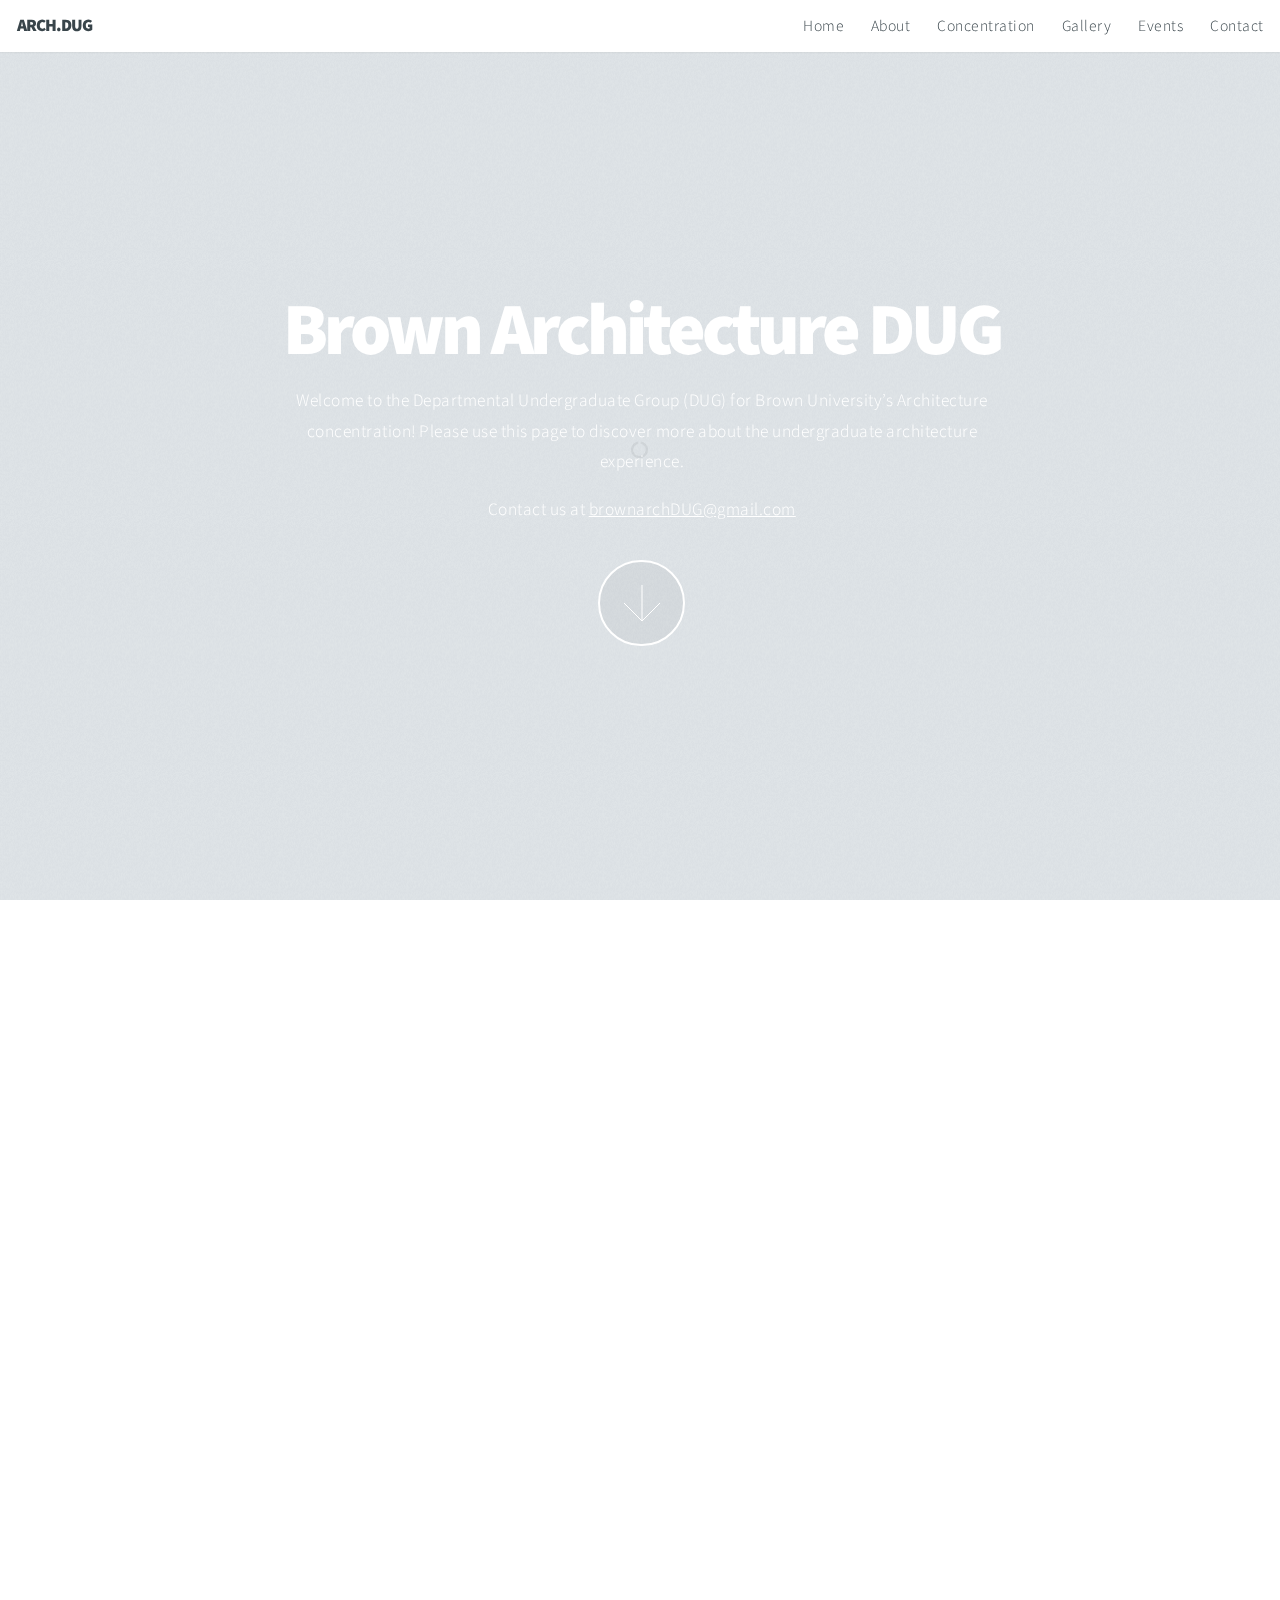
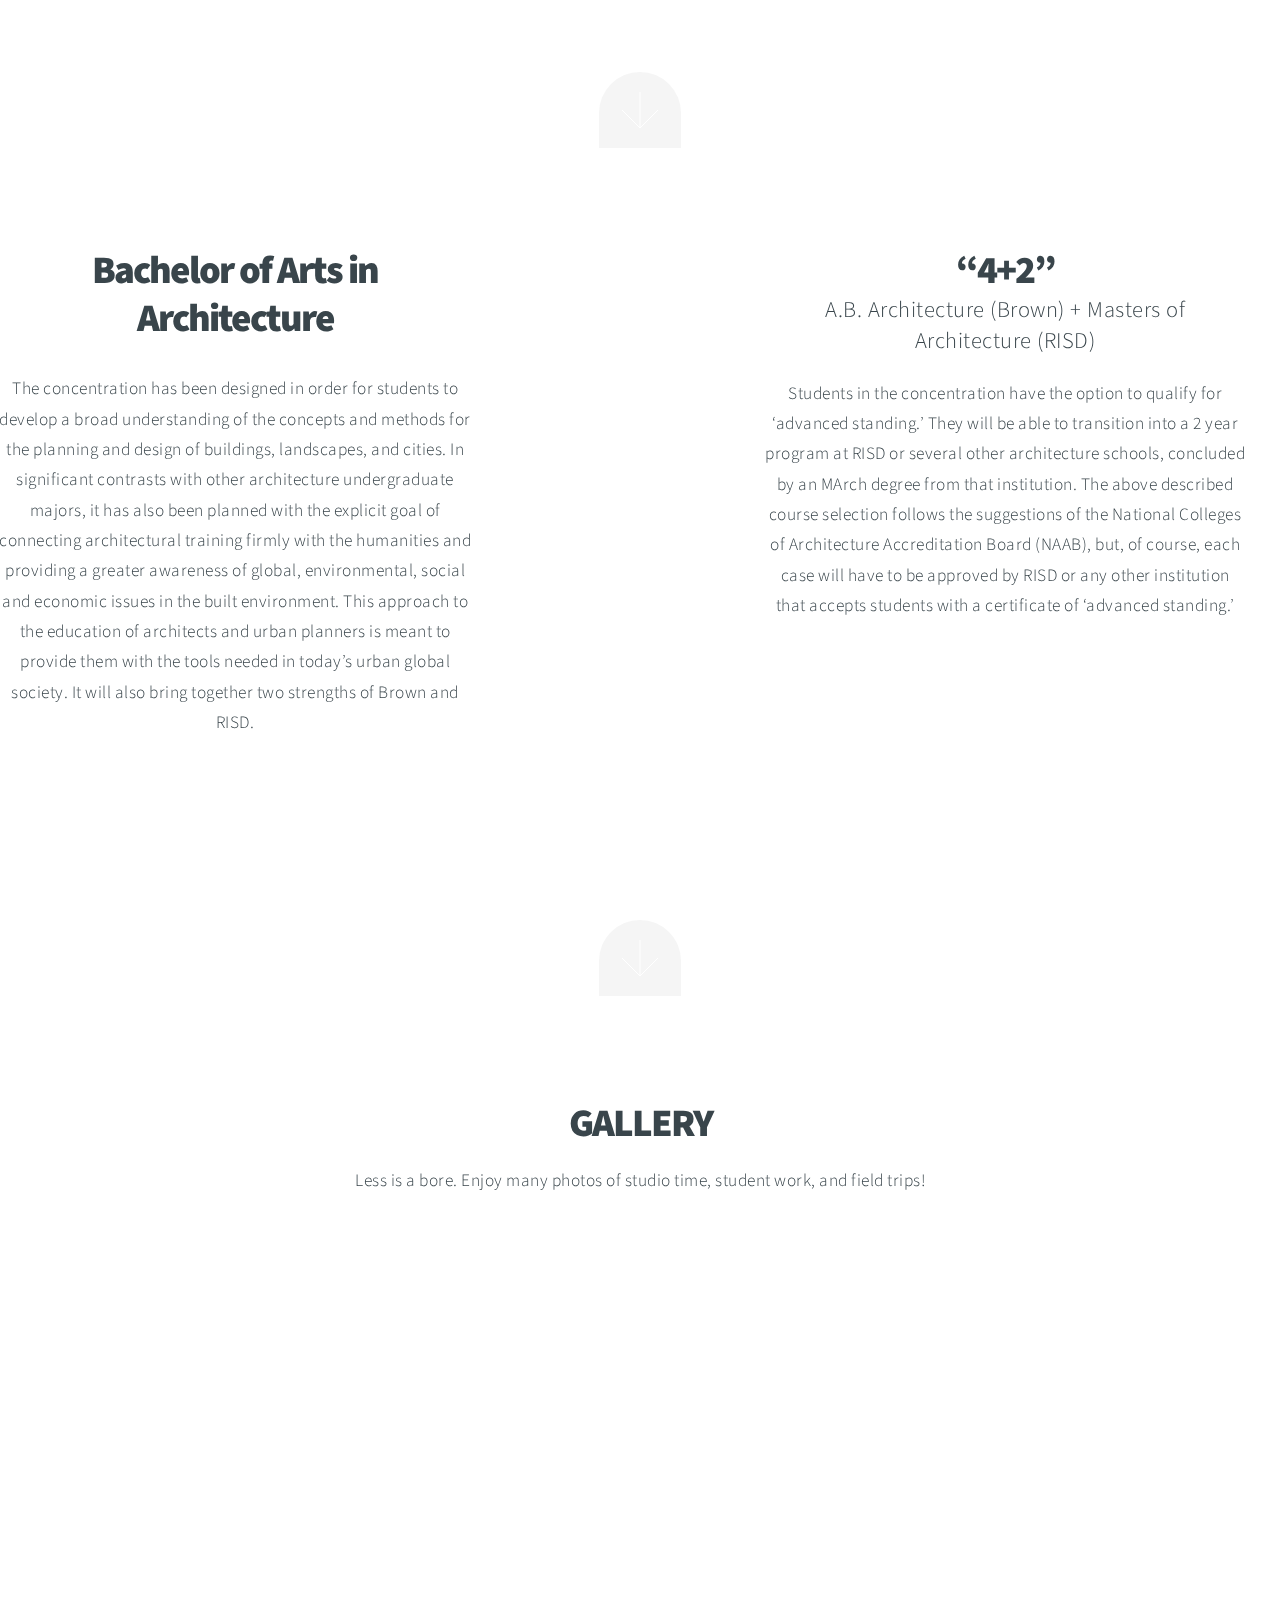
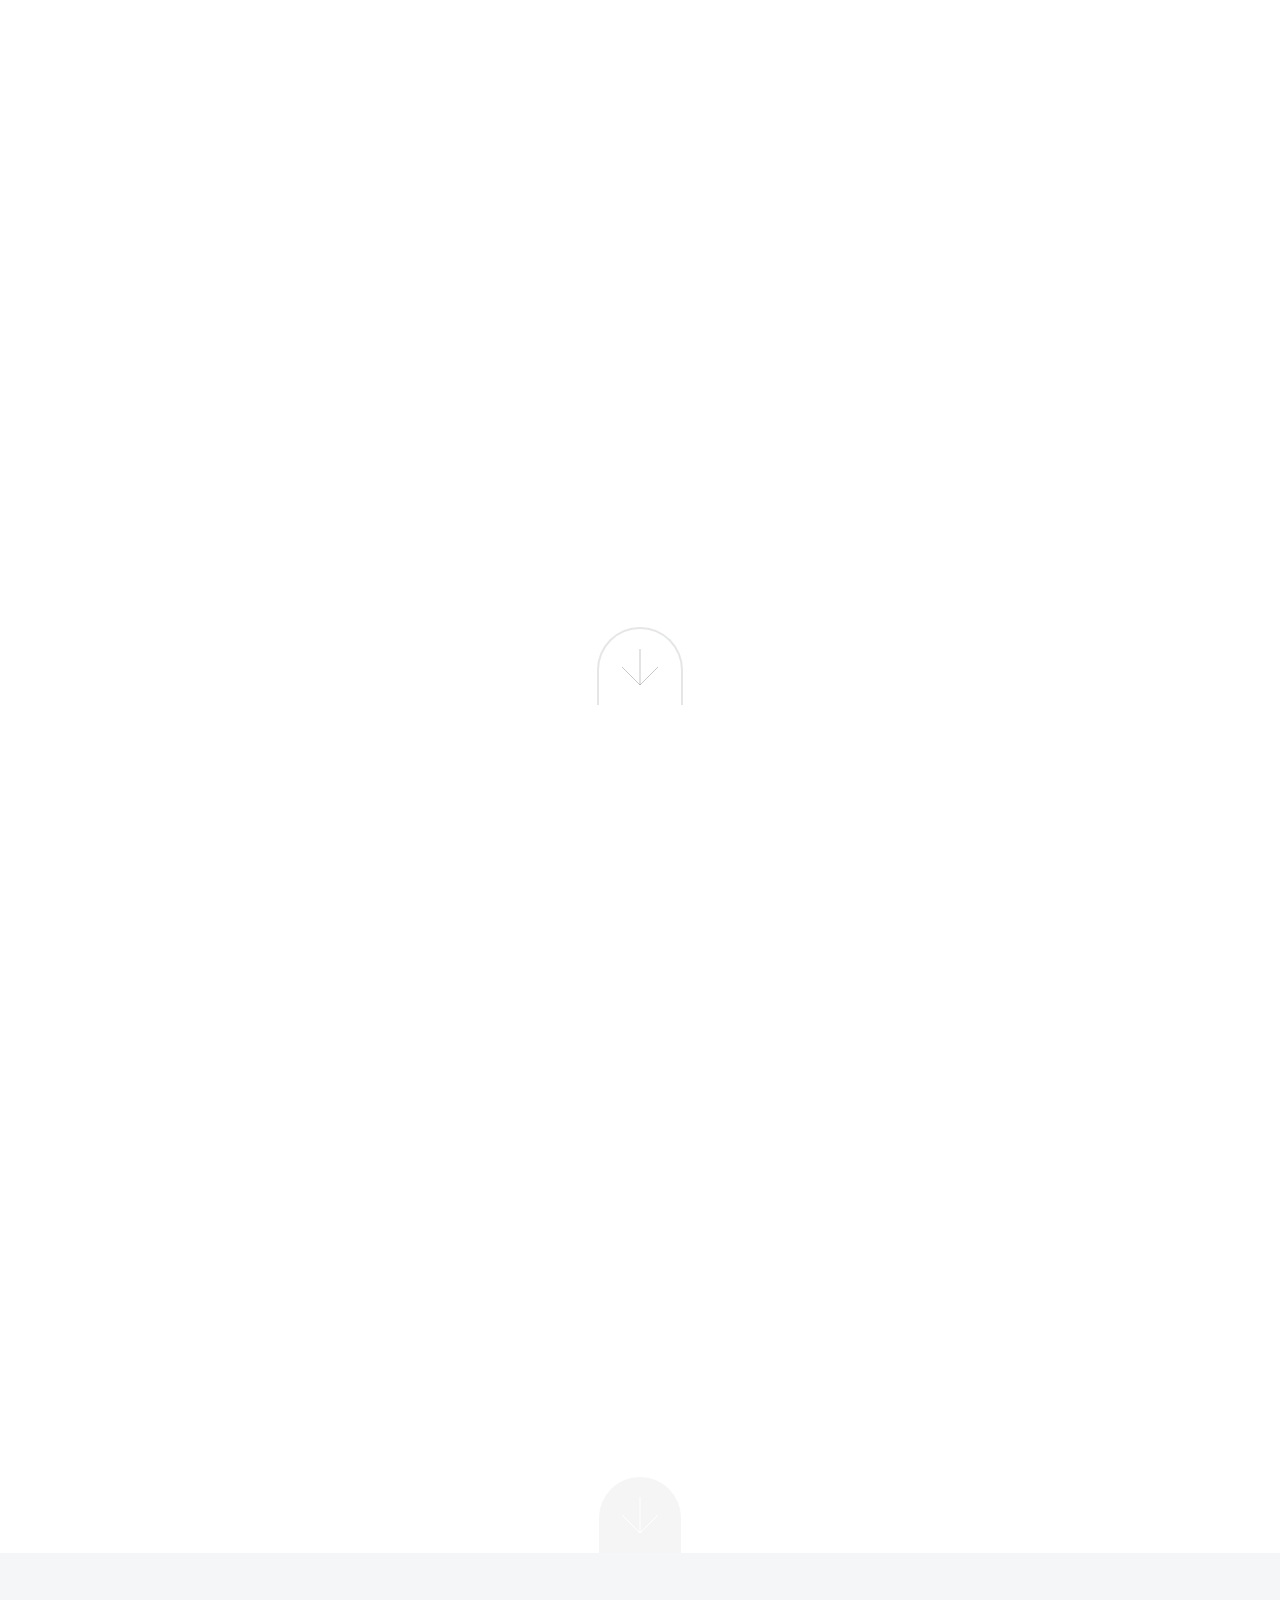
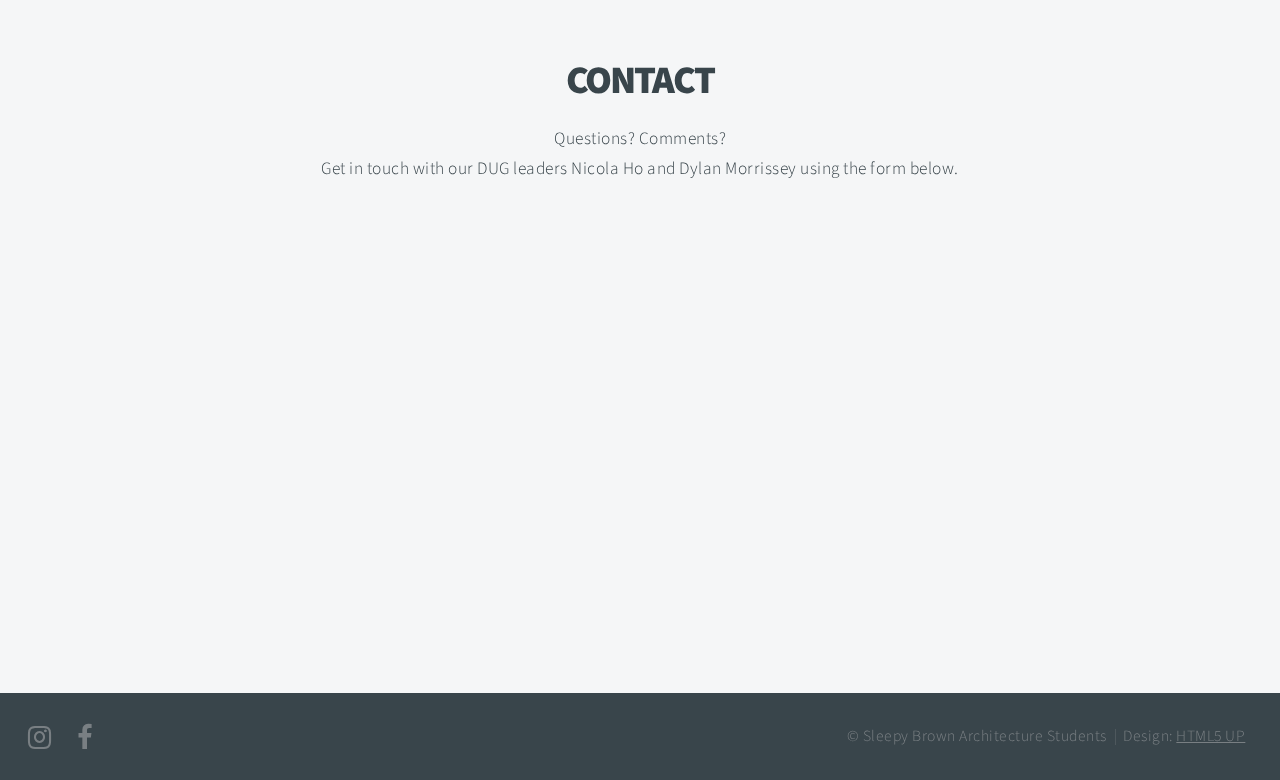
==== commit b2e80c7f: "finished text stuff" ====
--- a/index.html
+++ b/index.html
@@ -62,15 +62,23 @@
 			</section>
 
 		<!-- Two -->
-			<section id="two" class="main style2 left dark fullscreen">
-				<div class="content box style2">
-					<header>
-						<h2>Concentration Info</h2>
-					</header>
-                    <p>Bachelor of Arts in Architecture</p>
-                    <br/>
-					<p>Architecture is a creative and artful way to make an impact on society. After all, architects build modern homes to fit the needs of growing families, design meeting rooms for the world’s most impactful leaders, and are among the select few that help craft a city’s skyline through the creation of buildings that seem to touch the clouds themselves.</p>
-				</div>
+			<section id="two" class="main style3 dark fullscreen">
+                <div class="row">
+                    <div class="5u 12u(mobile) content box">
+                        <h2>Bachelor of Arts in Architecture</h2>
+                        <br/>
+                        <p>
+                            The concentration has been designed in order for students to develop a broad understanding of the concepts and methods for the planning and design of buildings, landscapes, and cities. In significant contrasts with other architecture undergraduate majors, it has also been planned with the explicit goal of connecting architectural training firmly with the humanities and providing a greater awareness of global, environmental, social and economic issues in the built environment.  This approach to the education of architects and urban planners is meant to provide them with the tools needed in today’s urban global society. It will also bring together two strengths of Brown and RISD.
+                        </p>             
+                    </div>
+                    <div class="5u 12u(mobile) -2u -0u(mobile) content box">
+                        <h2>“4+2”<br/></h2>
+                        <p style="font-size:130%;">A.B. Architecture (Brown) + Masters of Architecture (RISD)</p>
+                        <p>
+                            Students in the concentration have the option to qualify for ‘advanced standing.’ They will be able to transition into a 2 year program at RISD or several other architecture schools, concluded by an MArch degree from that institution. The above described course selection follows the suggestions of the National Colleges of Architecture Accreditation Board (NAAB), but, of course, each case will have to be approved by RISD or any other institution that accepts students with a certificate of ‘advanced standing.’
+                        </p>
+                    </div>
+				</div>			
 				<a href="#work" class="button style2 down anchored">Next</a>
 			</section>
 
@@ -78,8 +86,9 @@
 			<section id="work" class="main style3 primary">
 				<div class="content container">
 					<header>
-						<h2>Our Work</h2>
-						<p>Here are a couple examples of what we do at Brown. The product of hours spent putting sobo on things which eventually get thrown out! &#x1F602 Only downside of this gallery is that they require thumbnails </p>
+						<h2>GALLERY</h2>
+						<p>Less is a bore. Enjoy many photos of studio time, student work, and field trips!
+</p>
 					</header>
 
 					<!-- Lightbox Gallery  -->
@@ -106,11 +115,12 @@
 			</section>
         
         <!-- Events -->
-			<section id="events" class="main style1 fullscreen">
-				<div class="content container style1 90%">
+			<section id="events" class="main style1 dark fullscreen">
+				<div class="content container box style1 90%">
 					<header>
-						<h2>Whats Happening Now?</h2>
+						<h2>EVENTS</h2>
 					</header>
+                    <p>Updated frequently. Please check back and “join” our events on Facebook</p>
                     <div class="content 12u row">
                         <iframe class="12u" src="https://calendar.google.com/calendar/embed?title=Brown%20Architecture%20Events&amp;showTitle=0&amp;showDate=0&amp;showPrint=0&amp;showTabs=0&amp;showCalendars=0&amp;showTz=0&amp;height=600&amp;wkst=1&amp;bgcolor=%23FFFFFF&amp;src=brownarchdug%40gmail.com&amp;color=%231B887A&amp;ctz=America%2FNew_York" style="border-width:0" height="450" frameborder="0" scrolling="no"></iframe>
 					</div>
@@ -122,8 +132,8 @@
 			<section id="contact" class="main style3 secondary">
 				<div class="content container">
 					<header>
-						<h2>Say Hello.</h2>
-						<p>This currently doesn't work have to see if it would be possible. If not we have the email link above.</p>
+						<h2>CONTACT</h2>
+						<p>Questions? Comments?<br/>Get in touch with our DUG leaders Nicola Ho and Dylan Morrissey using the form below.</p>
 					</header>
 					<div class="box container 75%">
 
@@ -158,7 +168,7 @@
 				<!-- Icons -->
 					<ul class="actions">
                         <li><a href="https://www.instagram.com/brownarchdug/" class="icon fa-instagram"><span class="label">Instagram</span></a></li>
-						<li><a href="#" class="icon fa-facebook"><span class="label">Facebook</span></a></li>
+						<li><a href="https://www.facebook.com/BrownArchDUG" class="icon fa-facebook"><span class="label">Facebook</span></a></li>
                         <!-- unused
                         <li><a href="#" class="icon fa-twitter"><span class="label">Twitter</span></a></li>
 						<li><a href="#" class="icon fa-google-plus"><span class="label">Google+</span></a></li>
--- a/assets/css/main.css
+++ b/assets/css/main.css
@@ -2873,7 +2873,7 @@
 /* Intro */
 
 	#intro {
-		background: url("images/overlay.png"), url("../../images/intro.jpg");
+		background: url("images/overlay.png"), url("https%3A//drive.google.com/28442c71-8130-4222-a470-9ac7f9a1afbc");
 		background-size: 256px 256px, cover;
 		background-attachment: fixed, fixed;
 		background-position: top left, bottom center;
@@ -2901,7 +2901,7 @@
 /* Events */
 
 	#events {
-		background: url("images/overlay.png"), url("../../images/two.jpg");
+		background: url("images/overlay.png"), url("../../images/events.jpg");
 		background-size: 256px 256px, cover;
 		background-attachment: fixed, fixed;
 		background-position: top left, center center;
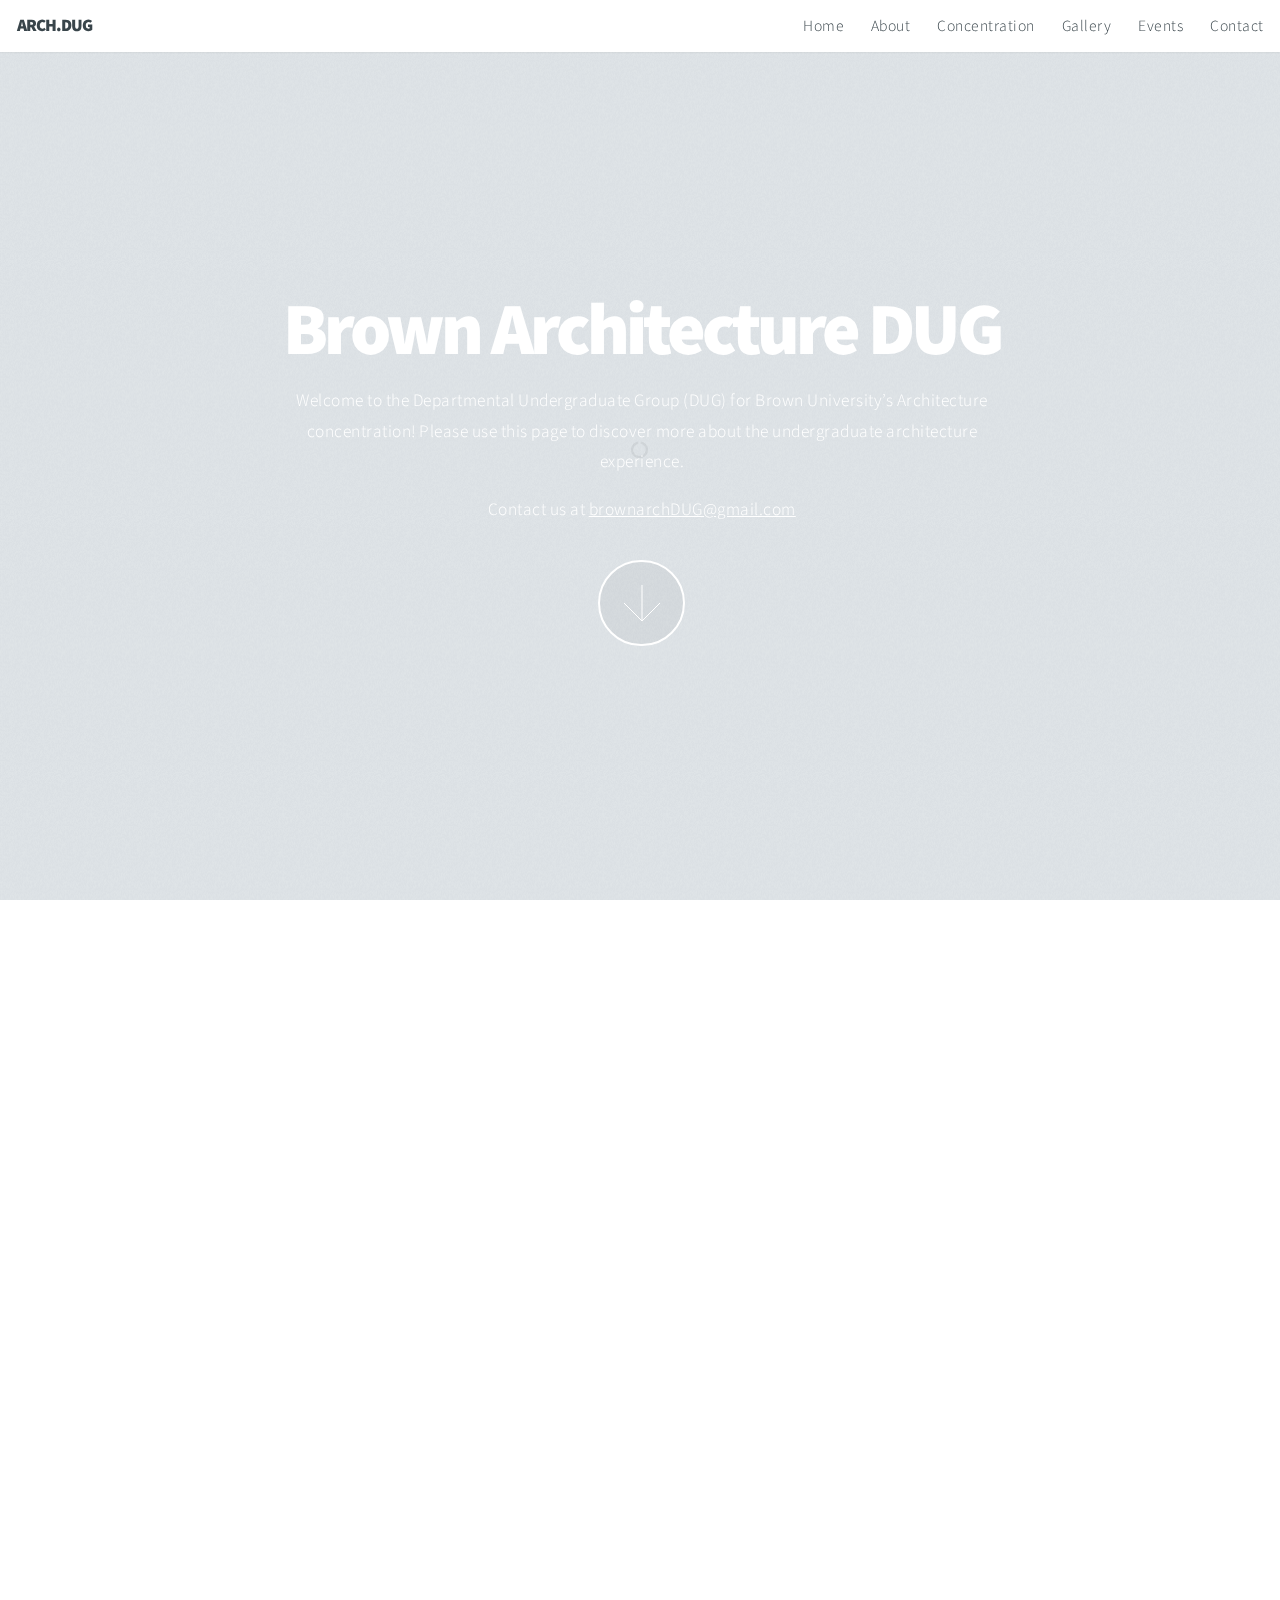
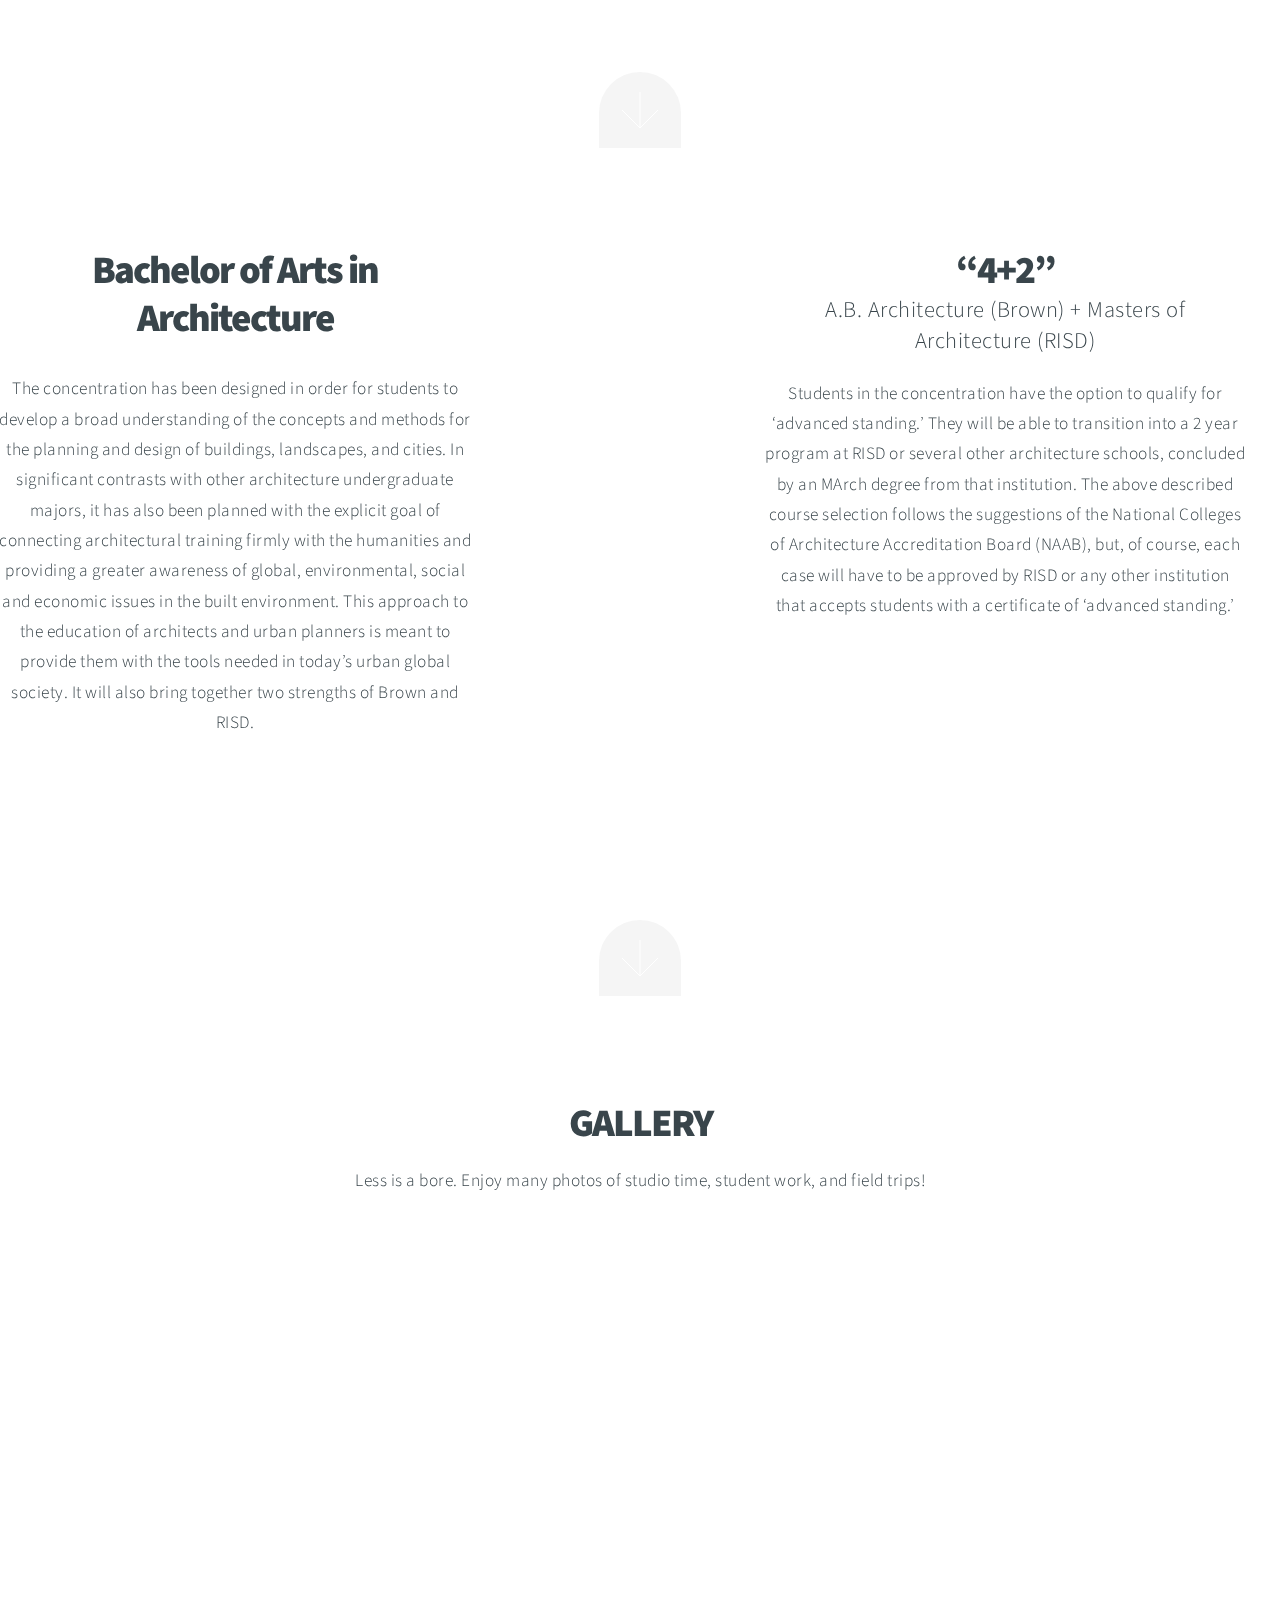
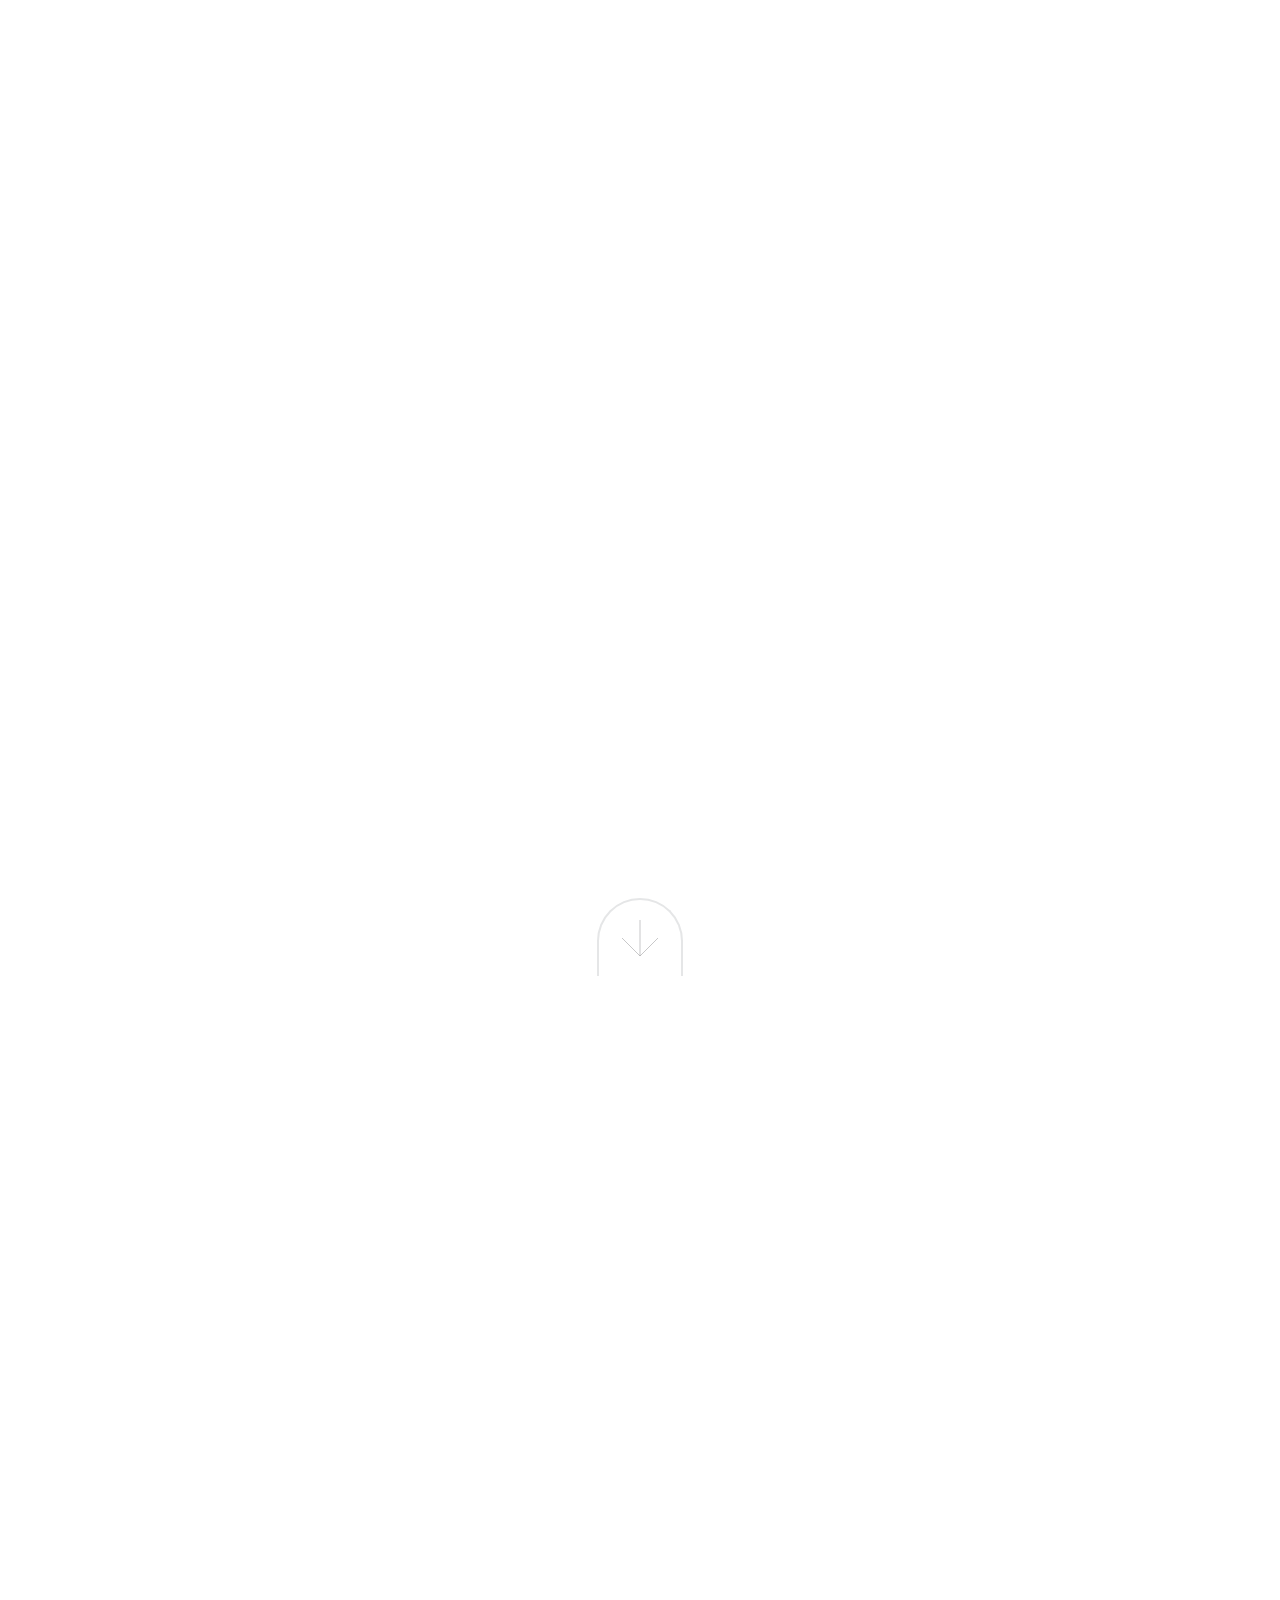
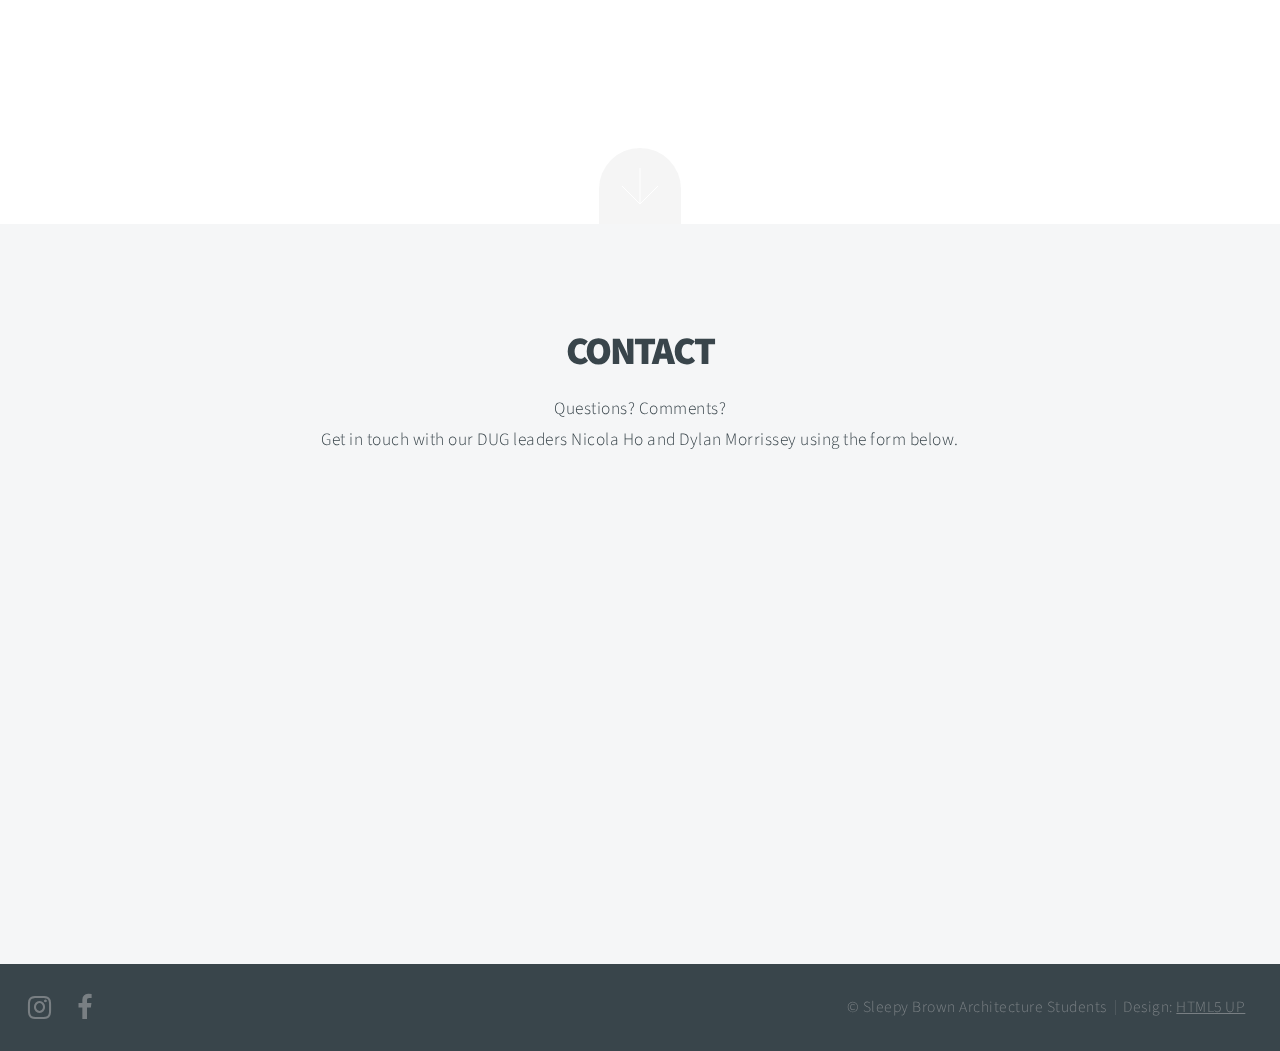
==== commit 0f3d50d7: "added images" ====
--- a/index.html
+++ b/index.html
@@ -40,7 +40,7 @@
 			<section id="intro" class="main style1 dark fullscreen">
 				<div class="content container 75%">
 					<header>
-						<h2>Brown Architecture DUG</h2>
+						<h2 >Brown Architecture DUG</h2>
 					</header>
 					<p>Welcome to the Departmental Undergraduate Group (DUG) for Brown University’s Architecture concentration! Please use this page to discover more about the undergraduate architecture experience.</p>
                     <p>Contact us at <a href="mailto:brownarchdug@gmail.com?Subject=Question%20about%20architecture%20dug!" target="_top">brownarchDUG@gmail.com</a></p>
@@ -94,20 +94,24 @@
 					<!-- Lightbox Gallery  -->
 						<div class="container 75% gallery">
 							<div class="row 0% images">
-								<div class="6u 12u(mobile)"><a href="images/works/Dylan.JPG" class="image fit from-left"><img src="images/works/Dylan.JPG" title="The most beautiful man in the world" alt="" /></a></div>
-								<div class="6u 12u(mobile)"><a href="images/works/DylanBeyonce.JPG" class="image fit from-right"><img src="images/works/DylanBeyonce.JPG" title="Airchitecture II" alt="" /></a></div>
+								<div class="6u 12u(mobile)"><a href="images/galleryFull/gallery1.jpg" class="image fit from-left"><img src="images/galleryThumb/gallery1-min.jpg" title="The most beautiful man in the world" alt="" /></a></div>
+								<div class="6u 12u(mobile)"><a href="images/galleryFull/gallery2.jpg" class="image fit from-right"><img src="images/galleryThumb/gallery2-min.jpg"  title="Airchitecture II" alt="" /></a></div>
 							</div>
 							<div class="row 0% images">
-								<div class="6u 12u(mobile)"><a href="images/works/Katherine.JPG" class="image fit from-left"><img src="images/works/Katherine.JPG" title="Air Lounge" alt="" /></a></div>
-								<div class="6u 12u(mobile)"><a href="images/works/KonsistentKatherine.JPG" class="image fit from-right"><img src="images/works/KonsistentKatherine.JPG" title="Carry on" alt="" /></a></div>
+								<div class="6u 12u(mobile)"><a href="images/galleryFull/gallery3.jpg"  class="image fit from-left"><img src="images/galleryThumb/gallery3-min.jpg"  title="Air Lounge" alt="" /></a></div>
+								<div class="6u 12u(mobile)"><a href="images/galleryFull/gallery4.jpg" class="image fit from-right"><img src="images/galleryThumb/gallery4-min.jpg" title="Carry on" alt="" /></a></div>
 							</div>
 							<div class="row 0% images">
-								<div class="6u 12u(mobile)"><a href="images/works/Jose.JPG" class="image fit from-left"><img src="images/works/Jose.JPG" title="The sparkling shell" alt="" /></a></div>
-								<div class="6u 12u(mobile)"><a href="images/works/JoseTheMagnificent.JPG" class="image fit from-right"><img src="images/works/JoseTheMagnificent.JPG" title="Bent IX" alt="" /></a></div>
+								<div class="6u 12u(mobile)"><a href="images/galleryFull/gallery5.jpg" class="image fit from-left"><img src="images/galleryThumb/gallery5-min.jpg" title="The sparkling shell" alt="" /></a></div>
+								<div class="6u 12u(mobile)"><a href="images/galleryFull/gallery6.jpg" class="image fit from-right"><img src="images/galleryThumb/gallery6-min.jpg" title="Bent IX" alt="" /></a></div>
 							</div>
                             <div class="row 0% images">
-								<div class="6u 12u(mobile)"><a href="images/works/Luke.JPG" class="image fit from-left"><img src="images/works/Luke.JPG" title="The sparkling shell" alt="" /></a></div>
-								<div class="6u 12u(mobile)"><a href="images/works/LukeTheDepressed.JPG" class="image fit from-right"><img src="images/works/LukeTheDepressed.JPG" title="Bent IX" alt="" /></a></div>
+								<div class="6u 12u(mobile)"><a href="images/galleryFull/gallery7.jpg" class="image fit from-left"><img src="images/galleryThumb/gallery7-min.jpg" title="The sparkling shell" alt="" /></a></div>
+								<div class="6u 12u(mobile)"><a href="images/galleryFull/gallery8.jpg" class="image fit from-right"><img src="images/galleryThumb/gallery8-min.jpg" title="Bent IX" alt="" /></a></div>
+							</div>
+                            <div class="row 0% images">
+								<div class="6u 12u(mobile)"><a href="images/galleryFull/gallery9.jpg" class="image fit from-left"><img src="images/galleryThumb/gallery9-min.jpg" title="The sparkling shell" alt="" /></a></div>
+								<div class="6u 12u(mobile)"><a href="images/galleryFull/gallery10.jpg" class="image fit from-right"><img src="images/galleryThumb/gallery10-min.jpg" title="Bent IX" alt="" /></a></div>
 							</div>
 				        </div>
 				</div>
@@ -167,8 +171,8 @@
 
 				<!-- Icons -->
 					<ul class="actions">
-                        <li><a href="https://www.instagram.com/brownarchdug/" class="icon fa-instagram"><span class="label">Instagram</span></a></li>
-						<li><a href="https://www.facebook.com/BrownArchDUG" class="icon fa-facebook"><span class="label">Facebook</span></a></li>
+                        <li><a href="https://www.instagram.com/brownarchdug/" target="_blank" class="icon fa-instagram"><span class="label">Instagram</span></a></li>
+						<li><a href="https://www.facebook.com/BrownArchDUG" target="_blank" class="icon fa-facebook"><span class="label">Facebook</span></a></li>
                         <!-- unused
                         <li><a href="#" class="icon fa-twitter"><span class="label">Twitter</span></a></li>
 						<li><a href="#" class="icon fa-google-plus"><span class="label">Google+</span></a></li>
--- a/assets/css/main.css
+++ b/assets/css/main.css
@@ -2873,7 +2873,7 @@
 /* Intro */
 
 	#intro {
-		background: url("images/overlay.png"), url("https%3A//drive.google.com/28442c71-8130-4222-a470-9ac7f9a1afbc");
+		background: url("images/overlay.png"), url("http://i.imgur.com/IRSJbIx.jpg");
 		background-size: 256px 256px, cover;
 		background-attachment: fixed, fixed;
 		background-position: top left, bottom center;
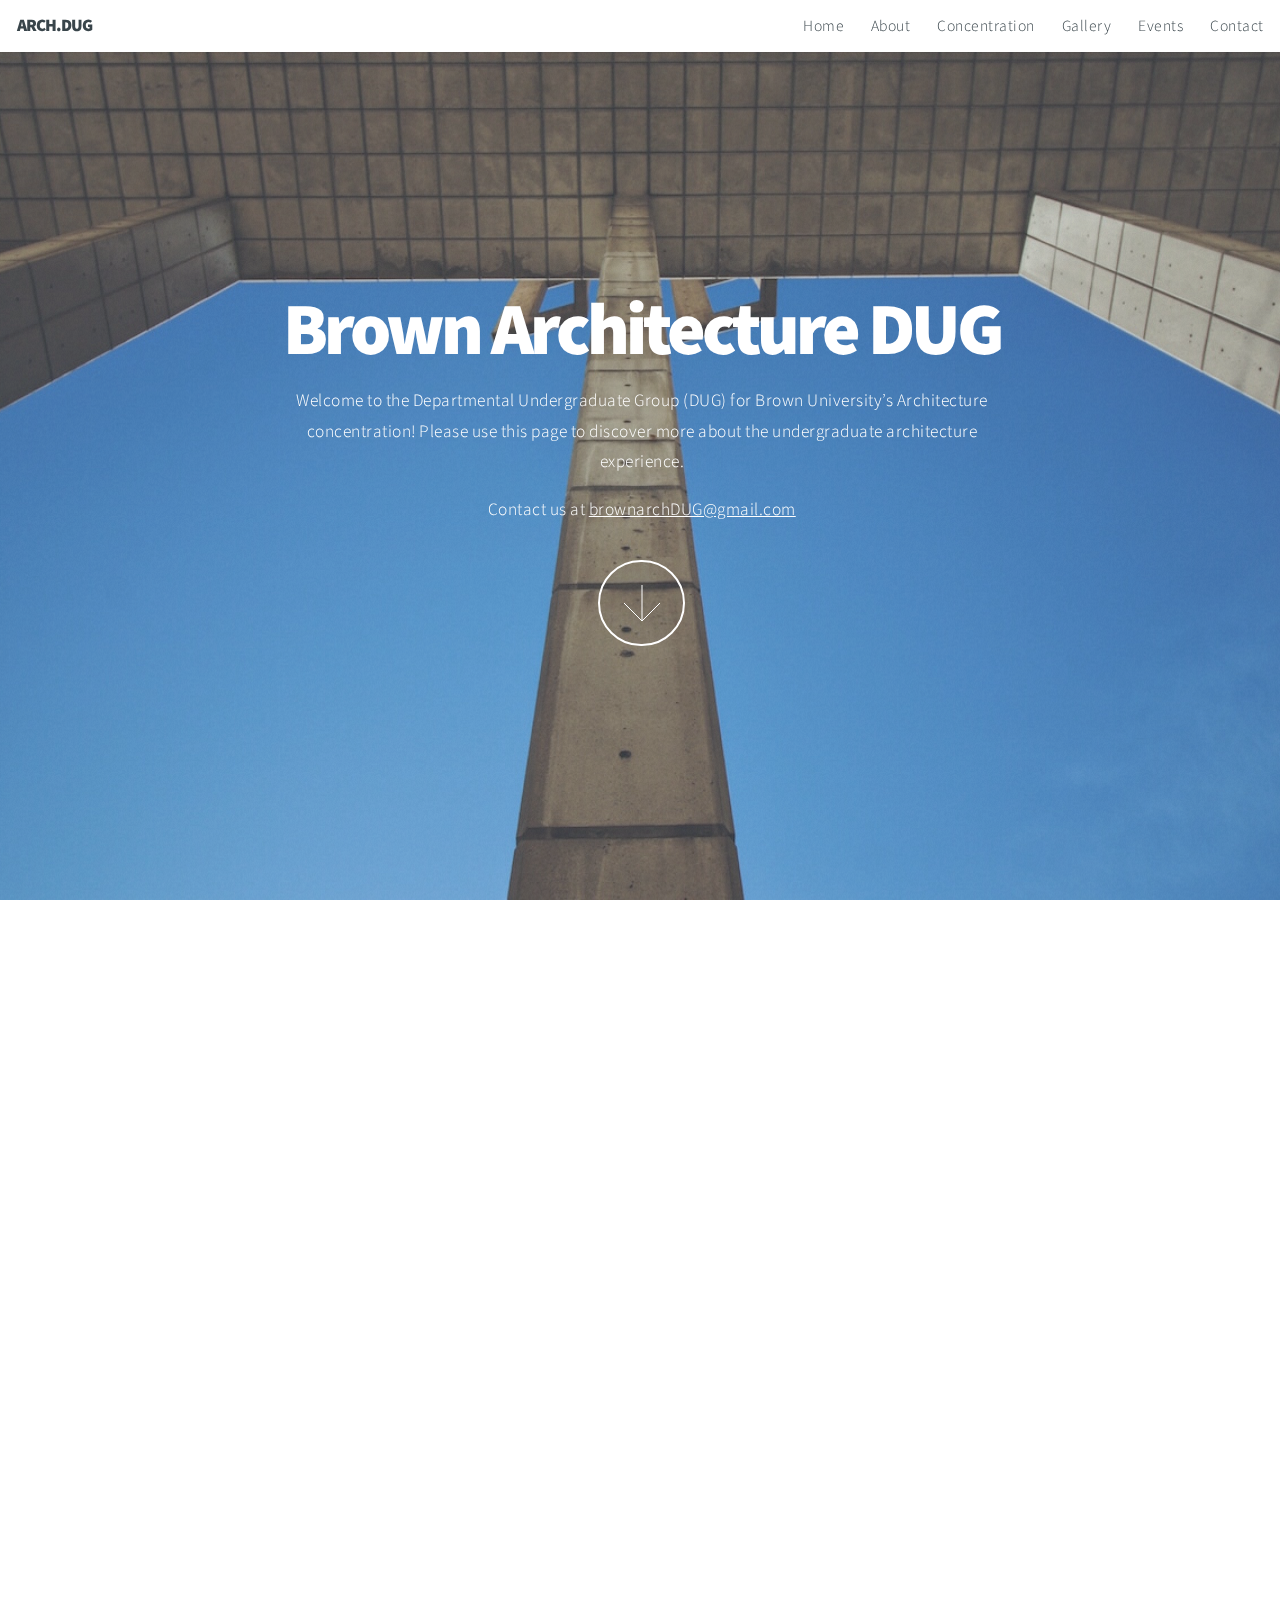
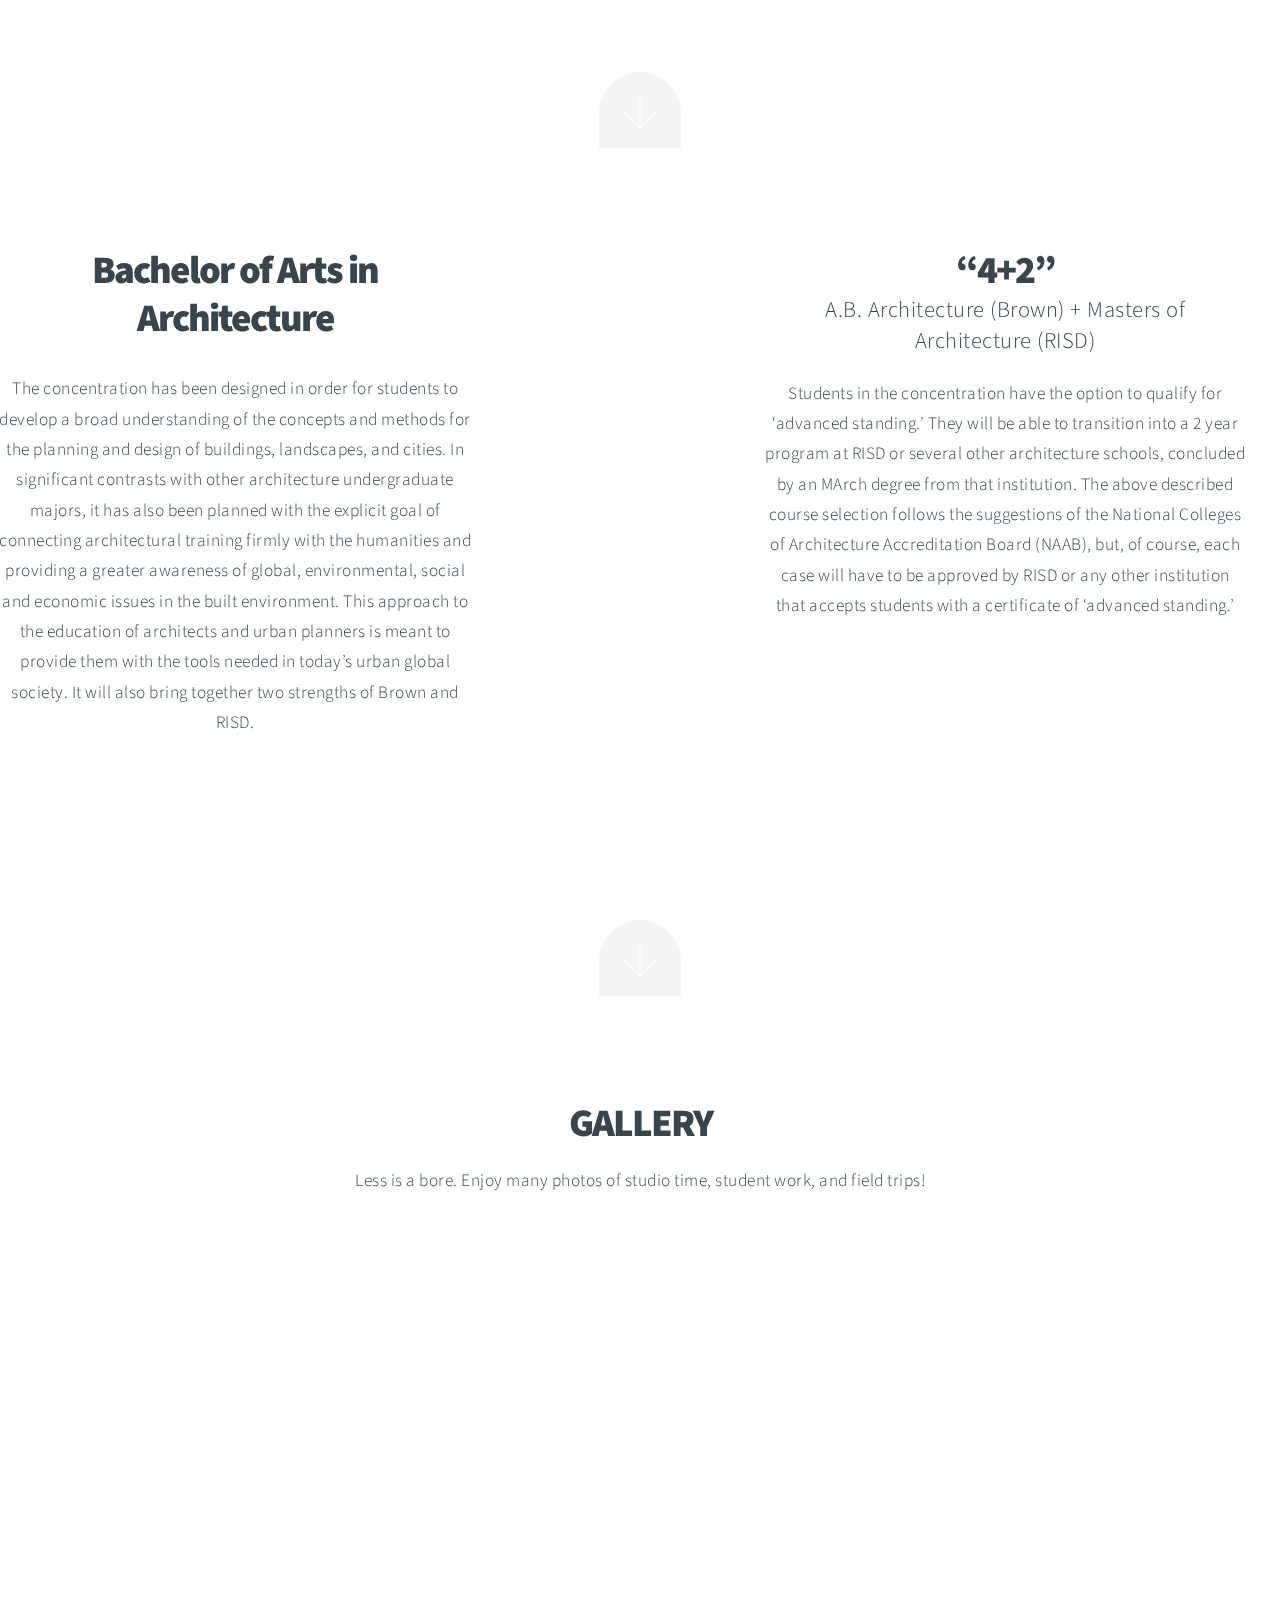
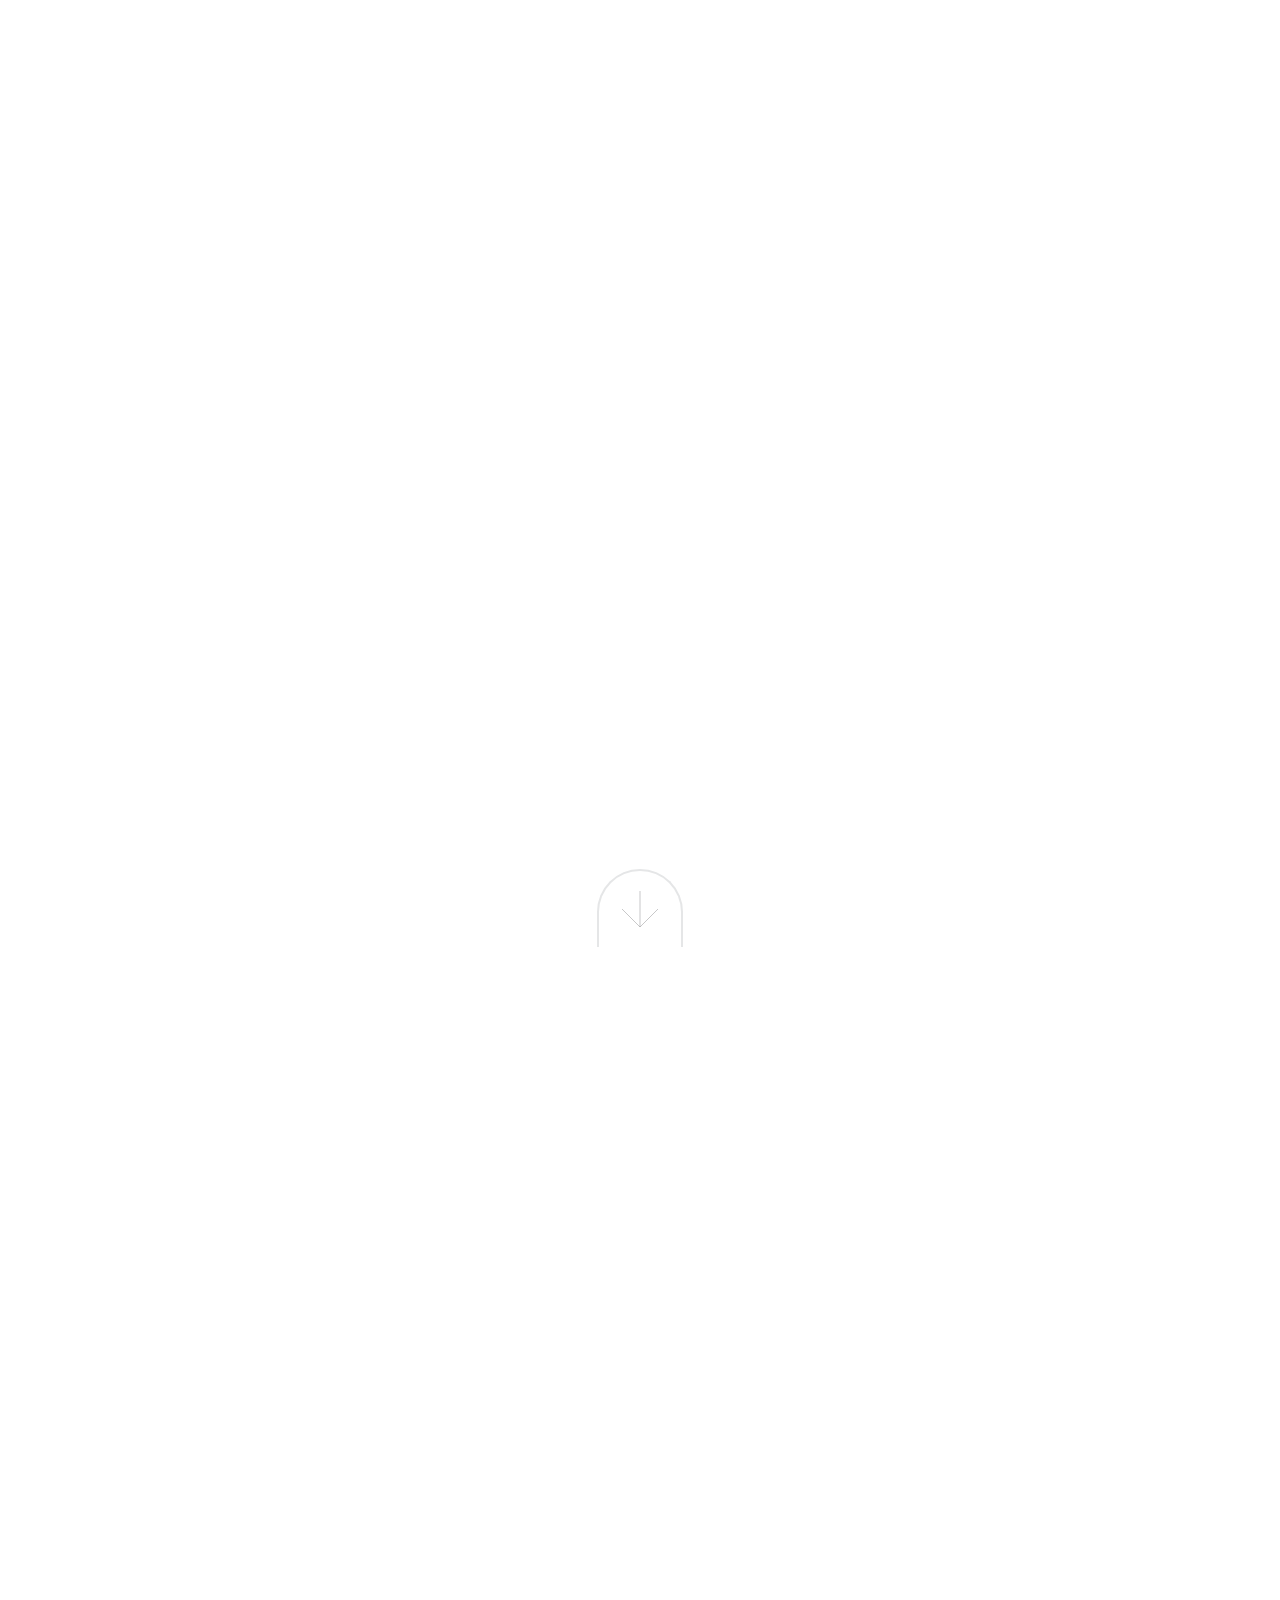
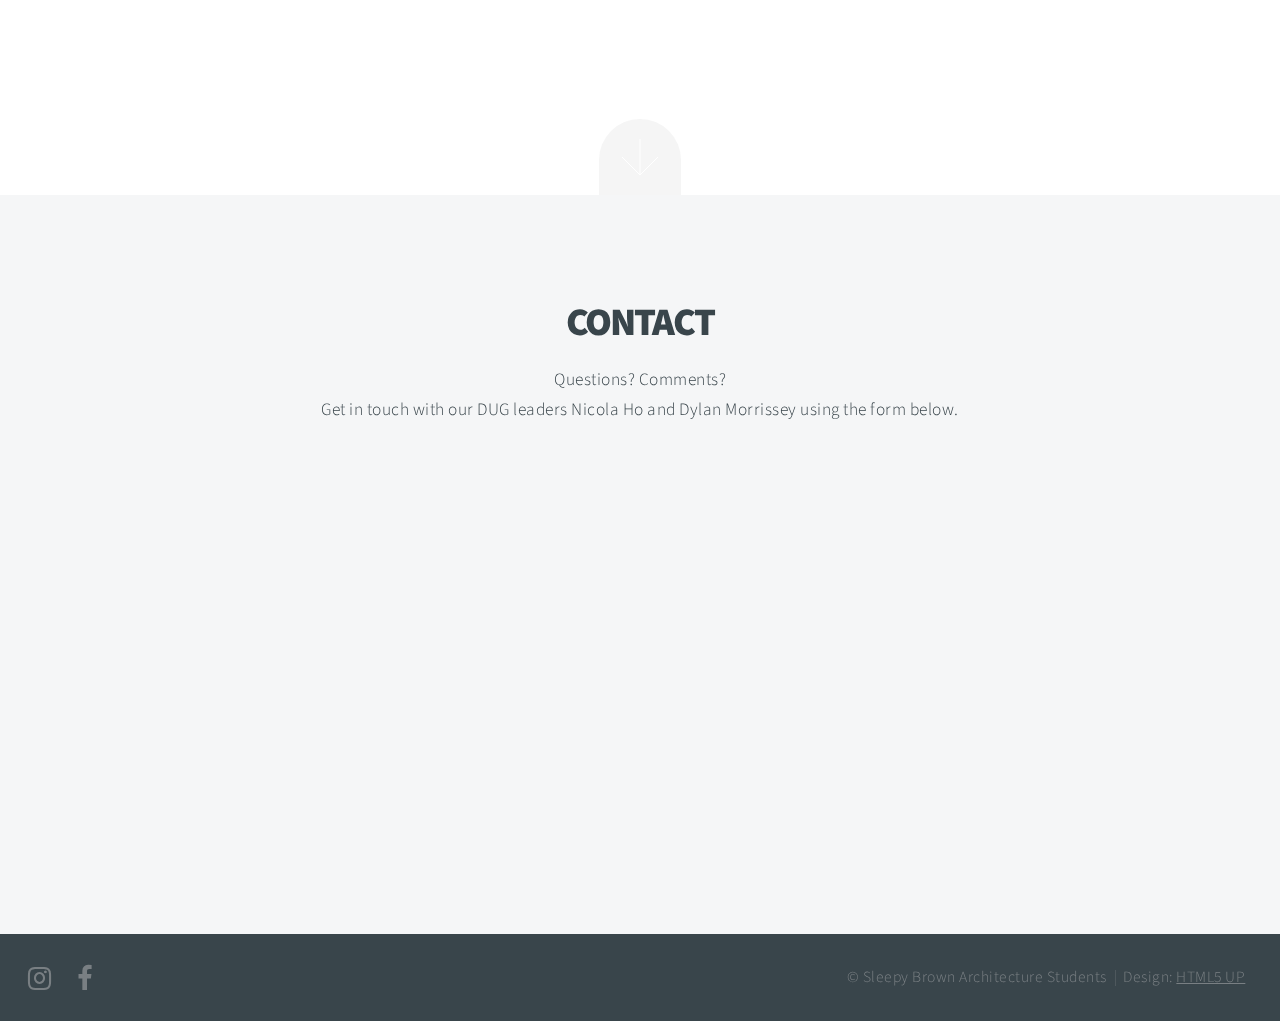
==== commit 323e5264: "updated captions on photos" ====
--- a/index.html
+++ b/index.html
@@ -94,24 +94,24 @@
 					<!-- Lightbox Gallery  -->
 						<div class="container 75% gallery">
 							<div class="row 0% images">
-								<div class="6u 12u(mobile)"><a href="images/galleryFull/gallery1.jpg" class="image fit from-left"><img src="images/galleryThumb/gallery1-min.jpg" title="The most beautiful man in the world" alt="" /></a></div>
-								<div class="6u 12u(mobile)"><a href="images/galleryFull/gallery2.jpg" class="image fit from-right"><img src="images/galleryThumb/gallery2-min.jpg"  title="Airchitecture II" alt="" /></a></div>
+								<div class="6u 12u(mobile)"><a href="images/galleryFull/gallery1.jpg" class="image fit from-left"><img src="images/galleryThumb/gallery1-min.jpg" title="Diagram Crit" alt="" /></a></div>
+								<div class="6u 12u(mobile)"><a href="images/galleryFull/gallery2.jpg" class="image fit from-right"><img src="images/galleryThumb/gallery2-min.jpg"  title="Plan Section Elevation Drawings" alt="" /></a></div>
 							</div>
 							<div class="row 0% images">
-								<div class="6u 12u(mobile)"><a href="images/galleryFull/gallery3.jpg"  class="image fit from-left"><img src="images/galleryThumb/gallery3-min.jpg"  title="Air Lounge" alt="" /></a></div>
-								<div class="6u 12u(mobile)"><a href="images/galleryFull/gallery4.jpg" class="image fit from-right"><img src="images/galleryThumb/gallery4-min.jpg" title="Carry on" alt="" /></a></div>
+								<div class="6u 12u(mobile)"><a href="images/galleryFull/gallery3.jpg"  class="image fit from-left"><img src="images/galleryThumb/gallery3-min.jpg"  title="Studio Crit of Paper Models" alt="" /></a></div>
+								<div class="6u 12u(mobile)"><a href="images/galleryFull/gallery4.jpg" class="image fit from-right"><img src="images/galleryThumb/gallery4-min.jpg" title="Studio Crit Abstract Forms" alt="" /></a></div>
 							</div>
 							<div class="row 0% images">
-								<div class="6u 12u(mobile)"><a href="images/galleryFull/gallery5.jpg" class="image fit from-left"><img src="images/galleryThumb/gallery5-min.jpg" title="The sparkling shell" alt="" /></a></div>
-								<div class="6u 12u(mobile)"><a href="images/galleryFull/gallery6.jpg" class="image fit from-right"><img src="images/galleryThumb/gallery6-min.jpg" title="Bent IX" alt="" /></a></div>
+								<div class="6u 12u(mobile)"><a href="images/galleryFull/gallery5.jpg" class="image fit from-left"><img src="images/galleryThumb/gallery5-min.jpg" title="Hybrid Paper Model" alt="" /></a></div>
+								<div class="6u 12u(mobile)"><a href="images/galleryFull/gallery6.jpg" class="image fit from-right"><img src="images/galleryThumb/gallery6-min.jpg" title="Group Crit" alt="" /></a></div>
 							</div>
                             <div class="row 0% images">
-								<div class="6u 12u(mobile)"><a href="images/galleryFull/gallery7.jpg" class="image fit from-left"><img src="images/galleryThumb/gallery7-min.jpg" title="The sparkling shell" alt="" /></a></div>
-								<div class="6u 12u(mobile)"><a href="images/galleryFull/gallery8.jpg" class="image fit from-right"><img src="images/galleryThumb/gallery8-min.jpg" title="Bent IX" alt="" /></a></div>
+								<div class="6u 12u(mobile)"><a href="images/galleryFull/gallery7.jpg" class="image fit from-left"><img src="images/galleryThumb/gallery7-min.jpg" title="Intro Studio Cape Cod Trip" alt="" /></a></div>
+								<div class="6u 12u(mobile)"><a href="images/galleryFull/gallery8.jpg" class="image fit from-right"><img src="images/galleryThumb/gallery8-min.jpg" title="Final Critique" alt="" /></a></div>
 							</div>
                             <div class="row 0% images">
-								<div class="6u 12u(mobile)"><a href="images/galleryFull/gallery9.jpg" class="image fit from-left"><img src="images/galleryThumb/gallery9-min.jpg" title="The sparkling shell" alt="" /></a></div>
-								<div class="6u 12u(mobile)"><a href="images/galleryFull/gallery10.jpg" class="image fit from-right"><img src="images/galleryThumb/gallery10-min.jpg" title="Bent IX" alt="" /></a></div>
+								<div class="6u 12u(mobile)"><a href="images/galleryFull/gallery9.jpg" class="image fit from-left"><img src="images/galleryThumb/gallery9-min.jpg" title="Final Exhibition" alt="" /></a></div>
+								<div class="6u 12u(mobile)"><a href="images/galleryFull/gallery10.jpg" class="image fit from-right"><img src="images/galleryThumb/gallery10-min.jpg" title="Intro Studio Cape Cod Trip" alt="" /></a></div>
 							</div>
 				        </div>
 				</div>
@@ -120,7 +120,7 @@
         
         <!-- Events -->
 			<section id="events" class="main style1 dark fullscreen">
-				<div class="content container box style1 90%">
+				<div class="content container box 90%">
 					<header>
 						<h2>EVENTS</h2>
 					</header>
--- a/assets/css/main.css
+++ b/assets/css/main.css
@@ -2873,7 +2873,7 @@
 /* Intro */
 
 	#intro {
-		background: url("images/overlay.png"), url("http://i.imgur.com/IRSJbIx.jpg");
+		background: url("images/overlay.png"), url("../../images/backgrounds/background2-min.jpeg");
 		background-size: 256px 256px, cover;
 		background-attachment: fixed, fixed;
 		background-position: top left, bottom center;
@@ -2883,7 +2883,7 @@
 /* One */
 
 	#one {
-		background: url("images/overlay.png"), url("../../images/one.jpg");
+		background: url("images/overlay.png"), url("../../images/backgrounds/background3-min.jpeg");
 		background-size: 256px 256px, cover;
 		background-attachment: fixed, fixed;
 		background-position: top left, center center;
@@ -2892,7 +2892,7 @@
 /* Two */
 
 	#two {
-		background: url("images/overlay.png"), url("../../images/two.jpg");
+		background: url("images/overlay.png"), url("../../images/backgrounds/background1-min.jpg");
 		background-size: 256px 256px, cover;
 		background-attachment: fixed, fixed;
 		background-position: top left, center center;
@@ -2901,7 +2901,16 @@
 /* Events */
 
 	#events {
-		background: url("images/overlay.png"), url("../../images/events.jpg");
+		background: url("images/overlay.png"), url("../../images/backgrounds/background4-min.jpg");
+		background-size: 256px 256px, cover;
+		background-attachment: fixed, fixed;
+		background-position: top left, center center;
+	}
+
+/* ThankYou */
+
+	#thankYou {
+		background: url("images/overlay.png"), url("../../images/backgrounds/background4-min.jpg");
 		background-size: 256px 256px, cover;
 		background-attachment: fixed, fixed;
 		background-position: top left, center center;
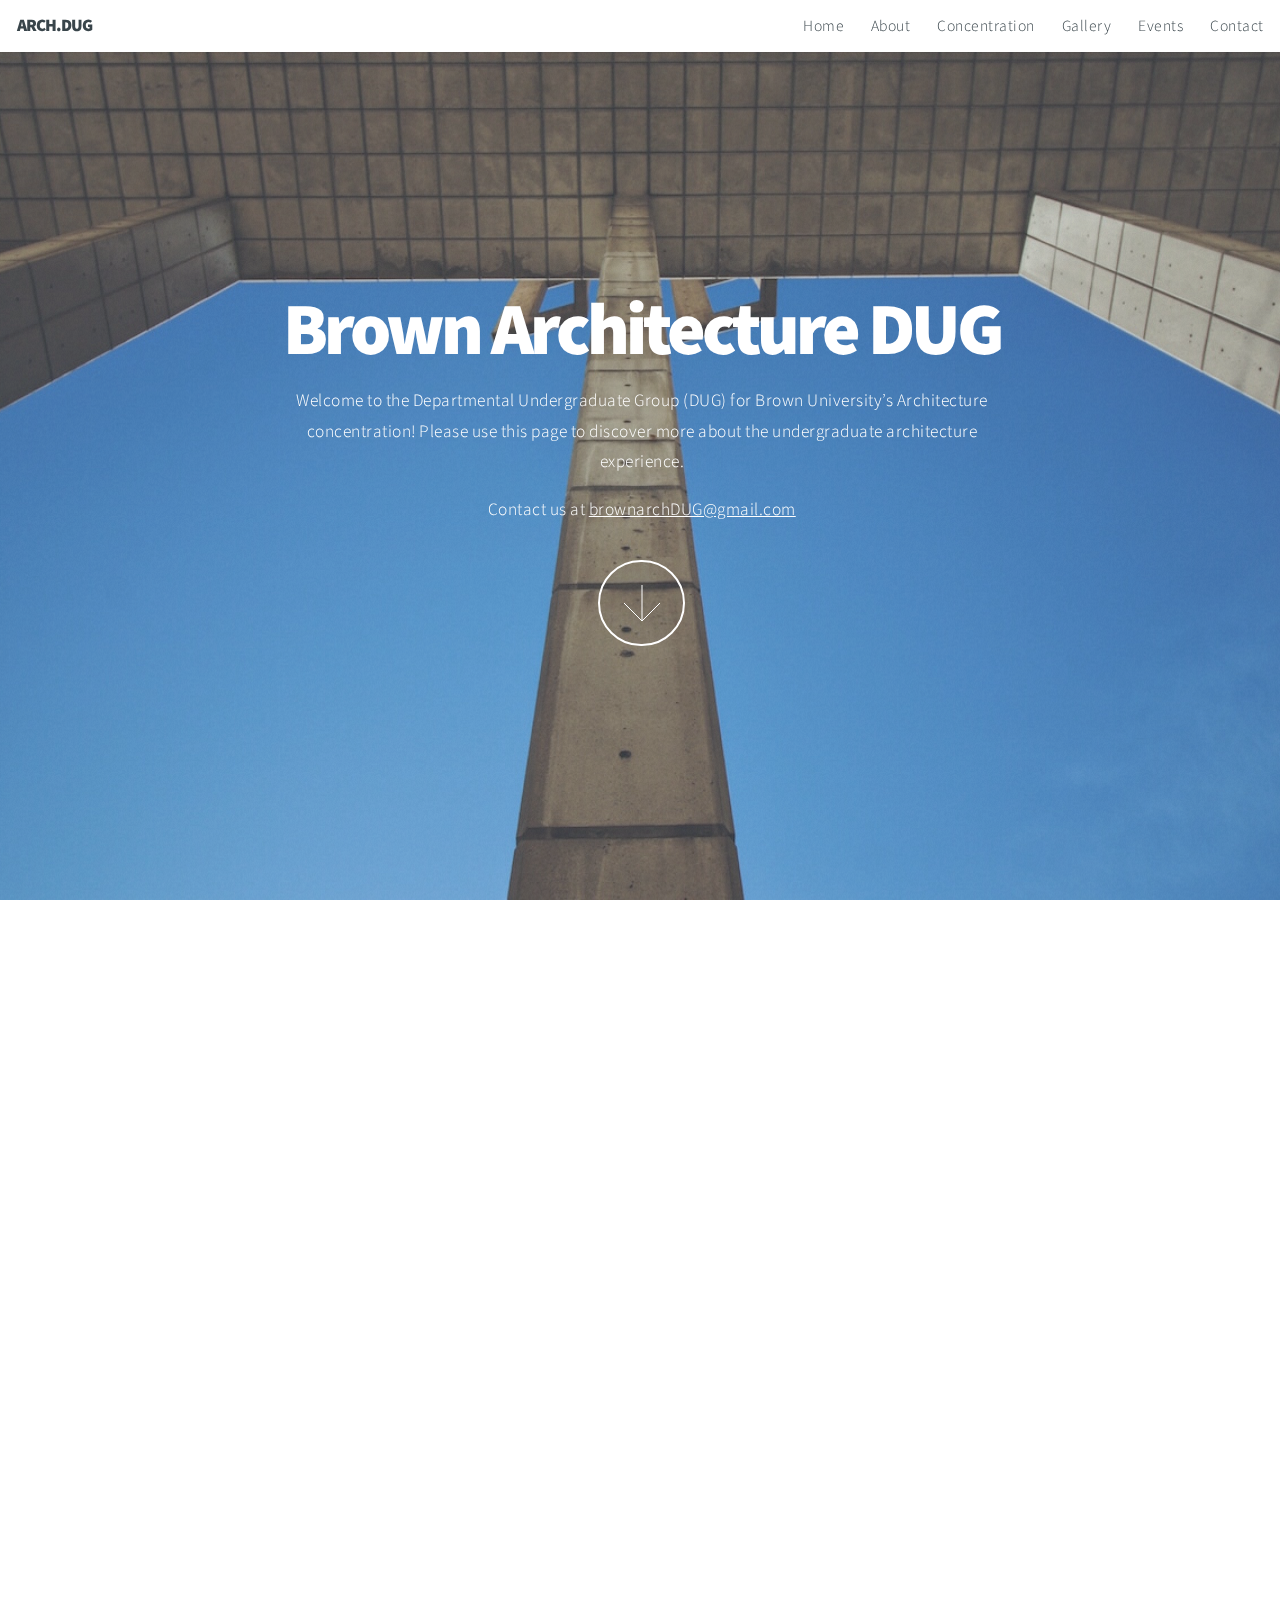
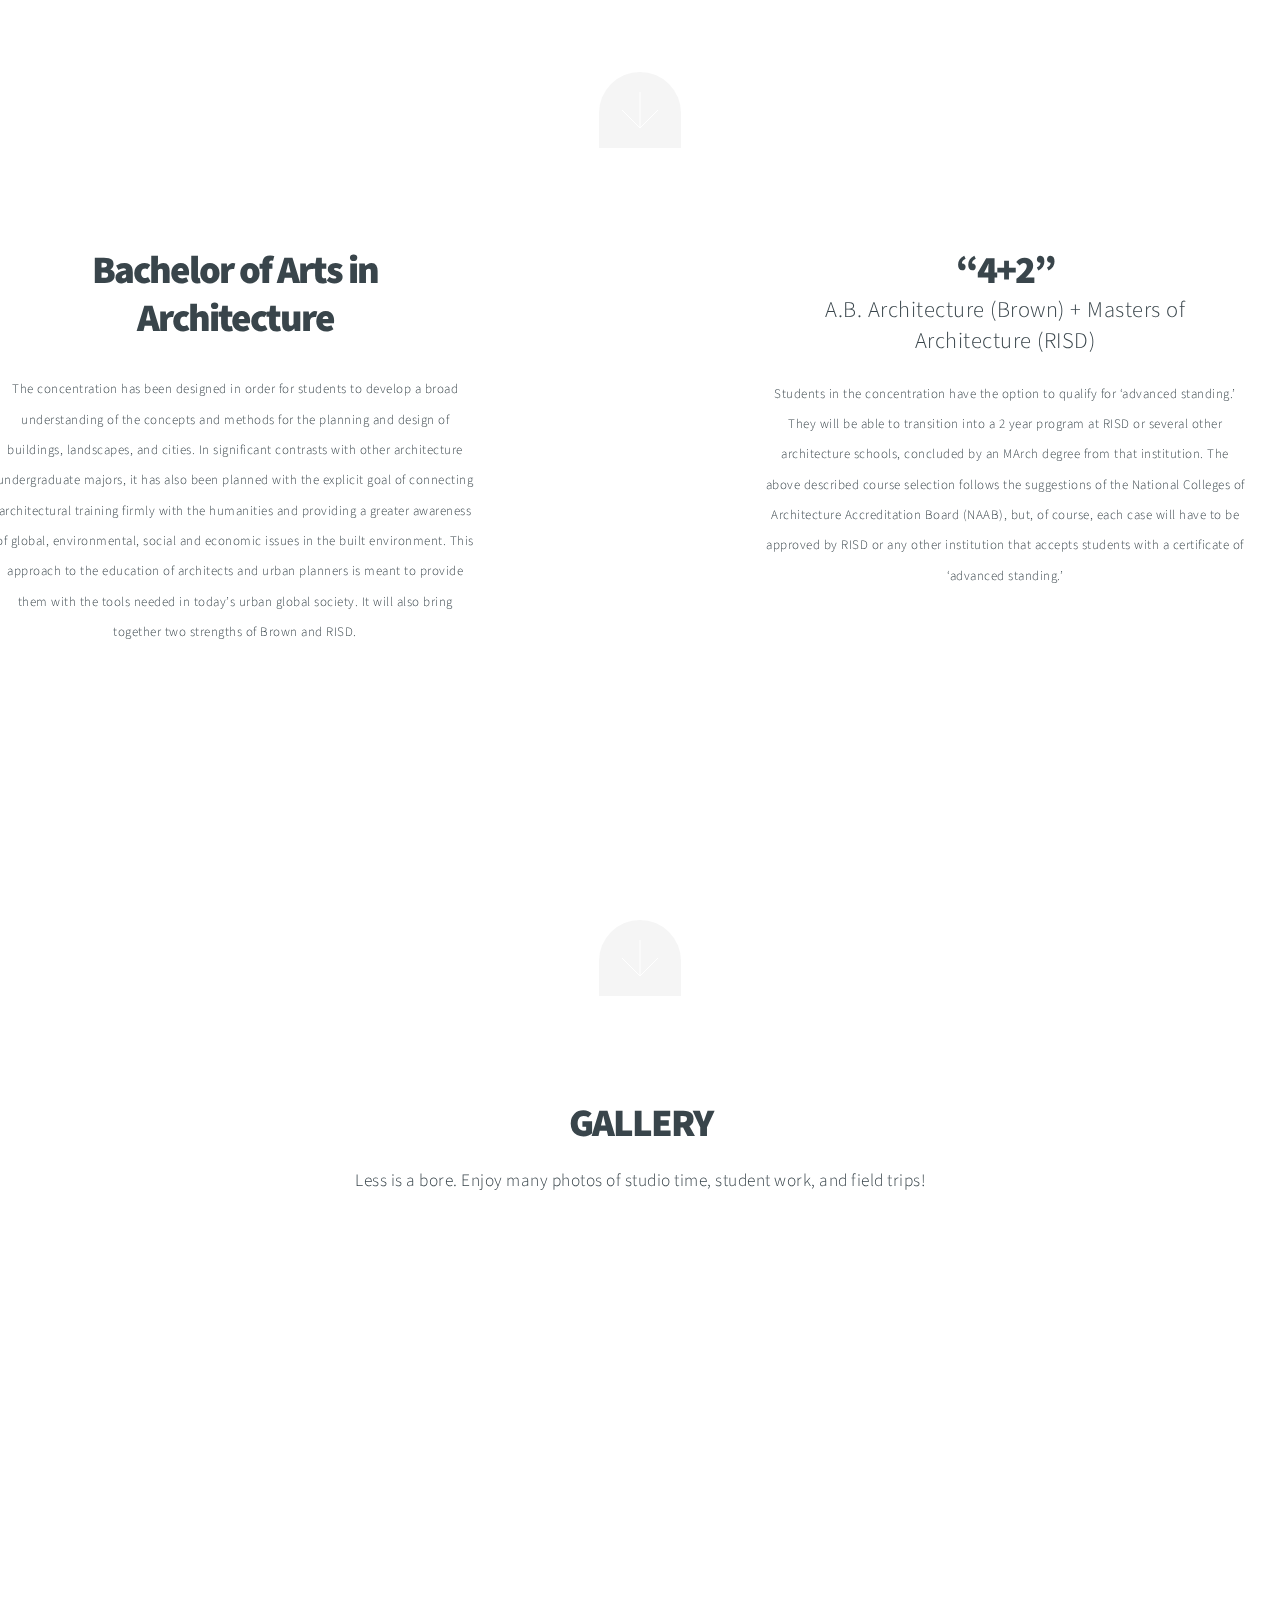
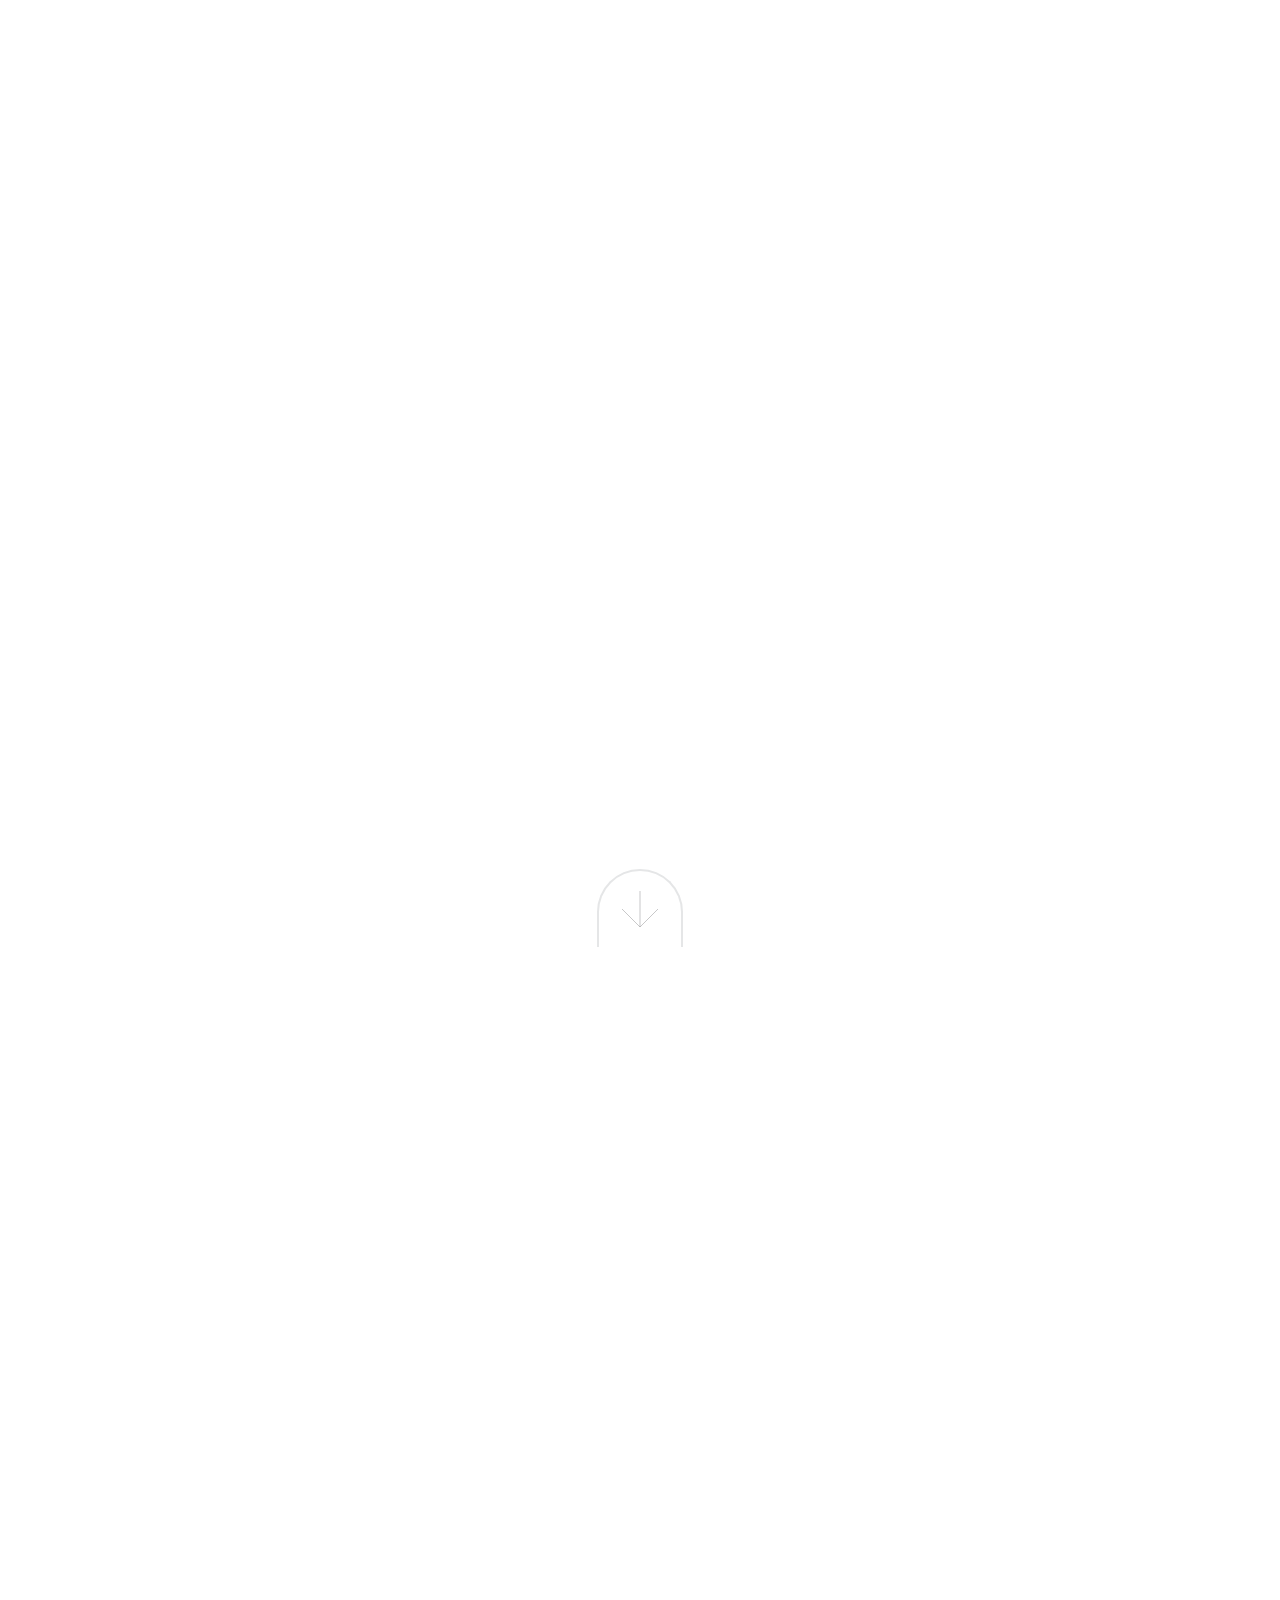
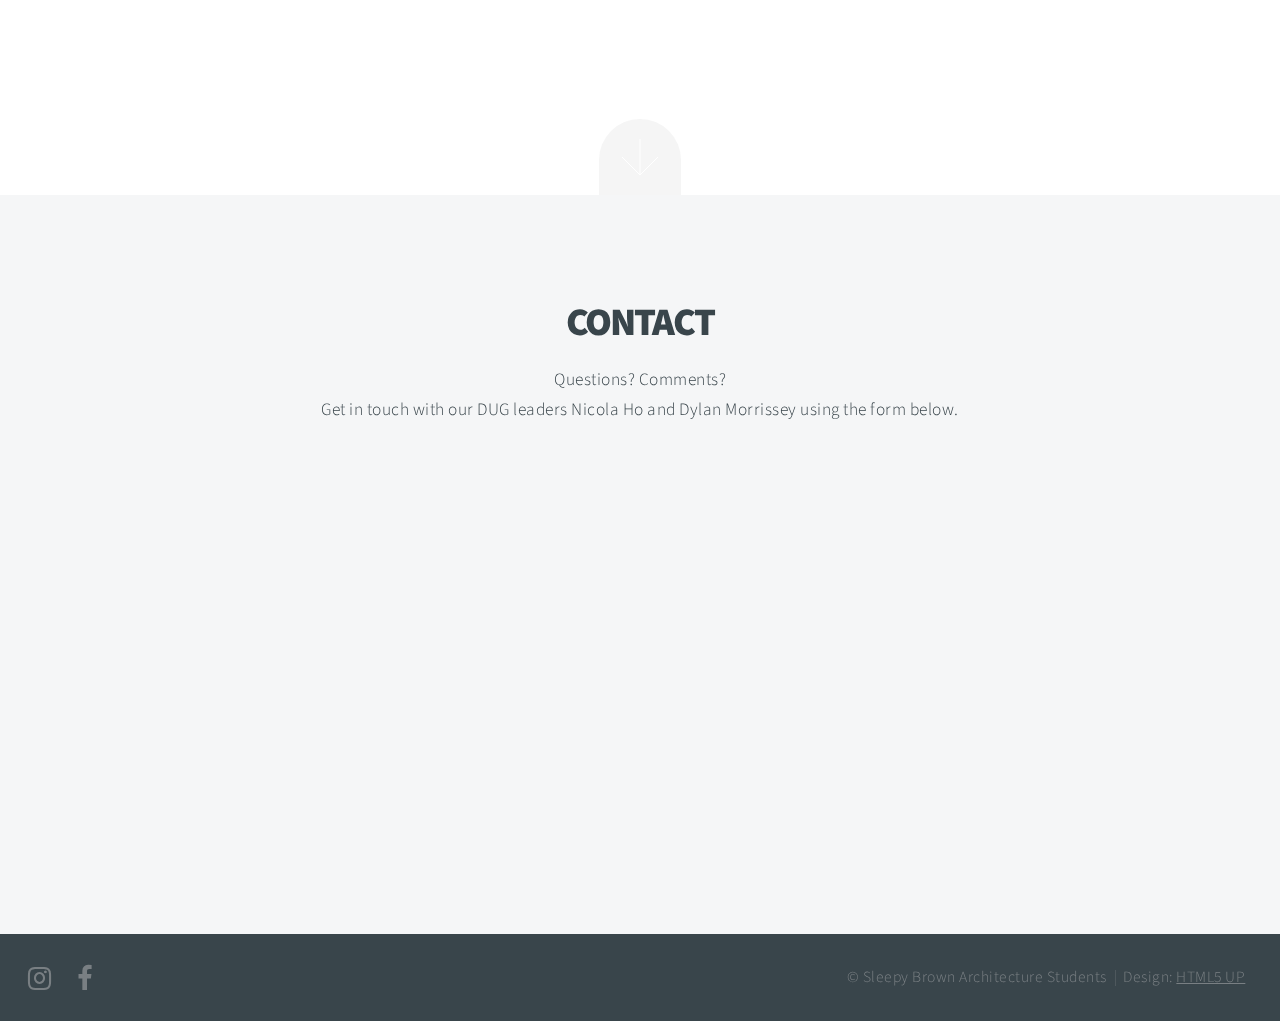
==== commit 596fc333: "updated some sizes" ====
--- a/index.html
+++ b/index.html
@@ -67,14 +67,14 @@
                     <div class="5u 12u(mobile) content box">
                         <h2>Bachelor of Arts in Architecture</h2>
                         <br/>
-                        <p>
+                        <p style="font-size:75%;">
                             The concentration has been designed in order for students to develop a broad understanding of the concepts and methods for the planning and design of buildings, landscapes, and cities. In significant contrasts with other architecture undergraduate majors, it has also been planned with the explicit goal of connecting architectural training firmly with the humanities and providing a greater awareness of global, environmental, social and economic issues in the built environment.  This approach to the education of architects and urban planners is meant to provide them with the tools needed in today’s urban global society. It will also bring together two strengths of Brown and RISD.
                         </p>             
                     </div>
                     <div class="5u 12u(mobile) -2u -0u(mobile) content box">
                         <h2>“4+2”<br/></h2>
                         <p style="font-size:130%;">A.B. Architecture (Brown) + Masters of Architecture (RISD)</p>
-                        <p>
+                        <p style="font-size:75%;">
                             Students in the concentration have the option to qualify for ‘advanced standing.’ They will be able to transition into a 2 year program at RISD or several other architecture schools, concluded by an MArch degree from that institution. The above described course selection follows the suggestions of the National Colleges of Architecture Accreditation Board (NAAB), but, of course, each case will have to be approved by RISD or any other institution that accepts students with a certificate of ‘advanced standing.’
                         </p>
                     </div>
@@ -126,7 +126,7 @@
 					</header>
                     <p>Updated frequently. Please check back and “join” our events on Facebook</p>
                     <div class="content 12u row">
-                        <iframe class="12u" src="https://calendar.google.com/calendar/embed?title=Brown%20Architecture%20Events&amp;showTitle=0&amp;showDate=0&amp;showPrint=0&amp;showTabs=0&amp;showCalendars=0&amp;showTz=0&amp;height=600&amp;wkst=1&amp;bgcolor=%23FFFFFF&amp;src=brownarchdug%40gmail.com&amp;color=%231B887A&amp;ctz=America%2FNew_York" style="border-width:0" height="450" frameborder="0" scrolling="no"></iframe>
+                        <iframe class="12u" src="https://calendar.google.com/calendar/embed?title=Brown%20Architecture%20Events&amp;showTitle=0&amp;showDate=0&amp;showPrint=0&amp;showTabs=0&amp;showCalendars=0&amp;showTz=0&amp;height=600&amp;wkst=1&amp;bgcolor=%23FFFFFF&amp;src=brownarchdug%40gmail.com&amp;color=%231B887A&amp;ctz=America%2FNew_York" style="border-width:0" height="400" frameborder="0" scrolling="no"></iframe>
 					</div>
 				</div>
 				<a href="#contact" class="button style2 down anchored">Next</a>
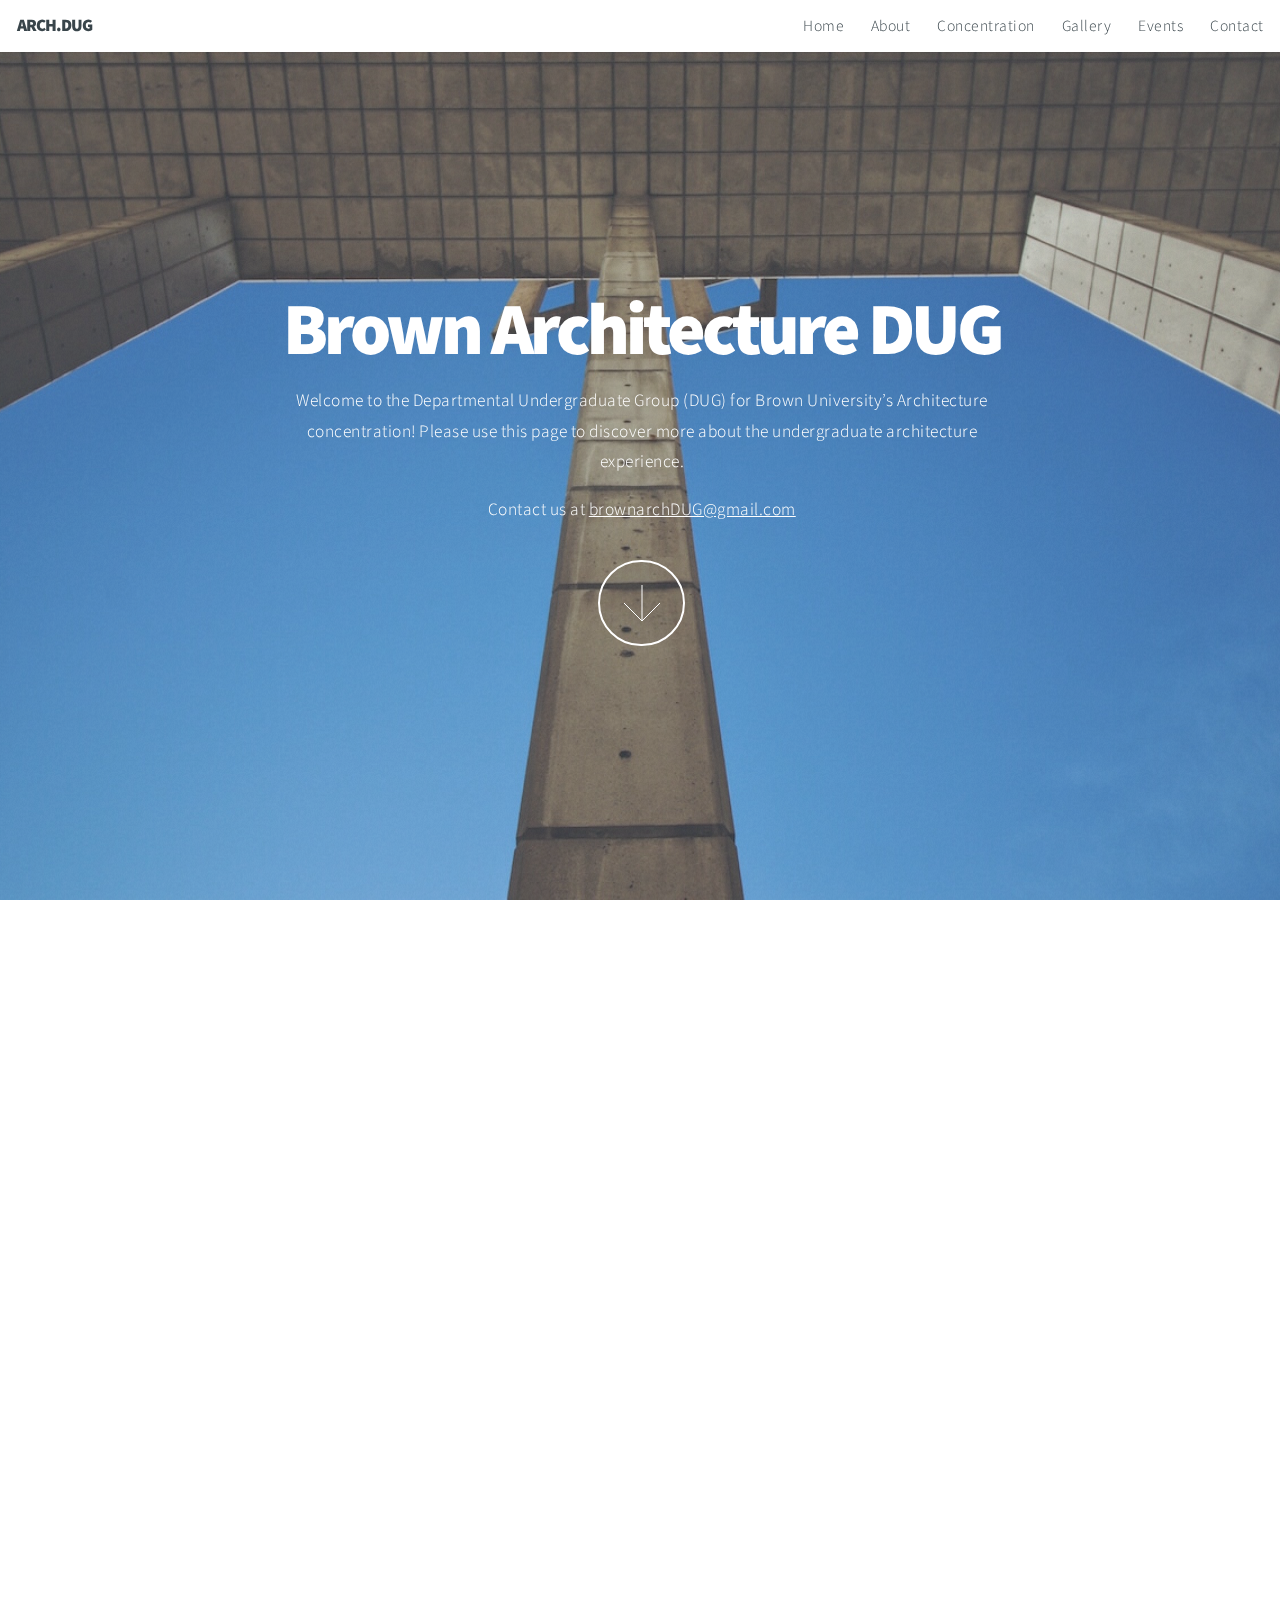
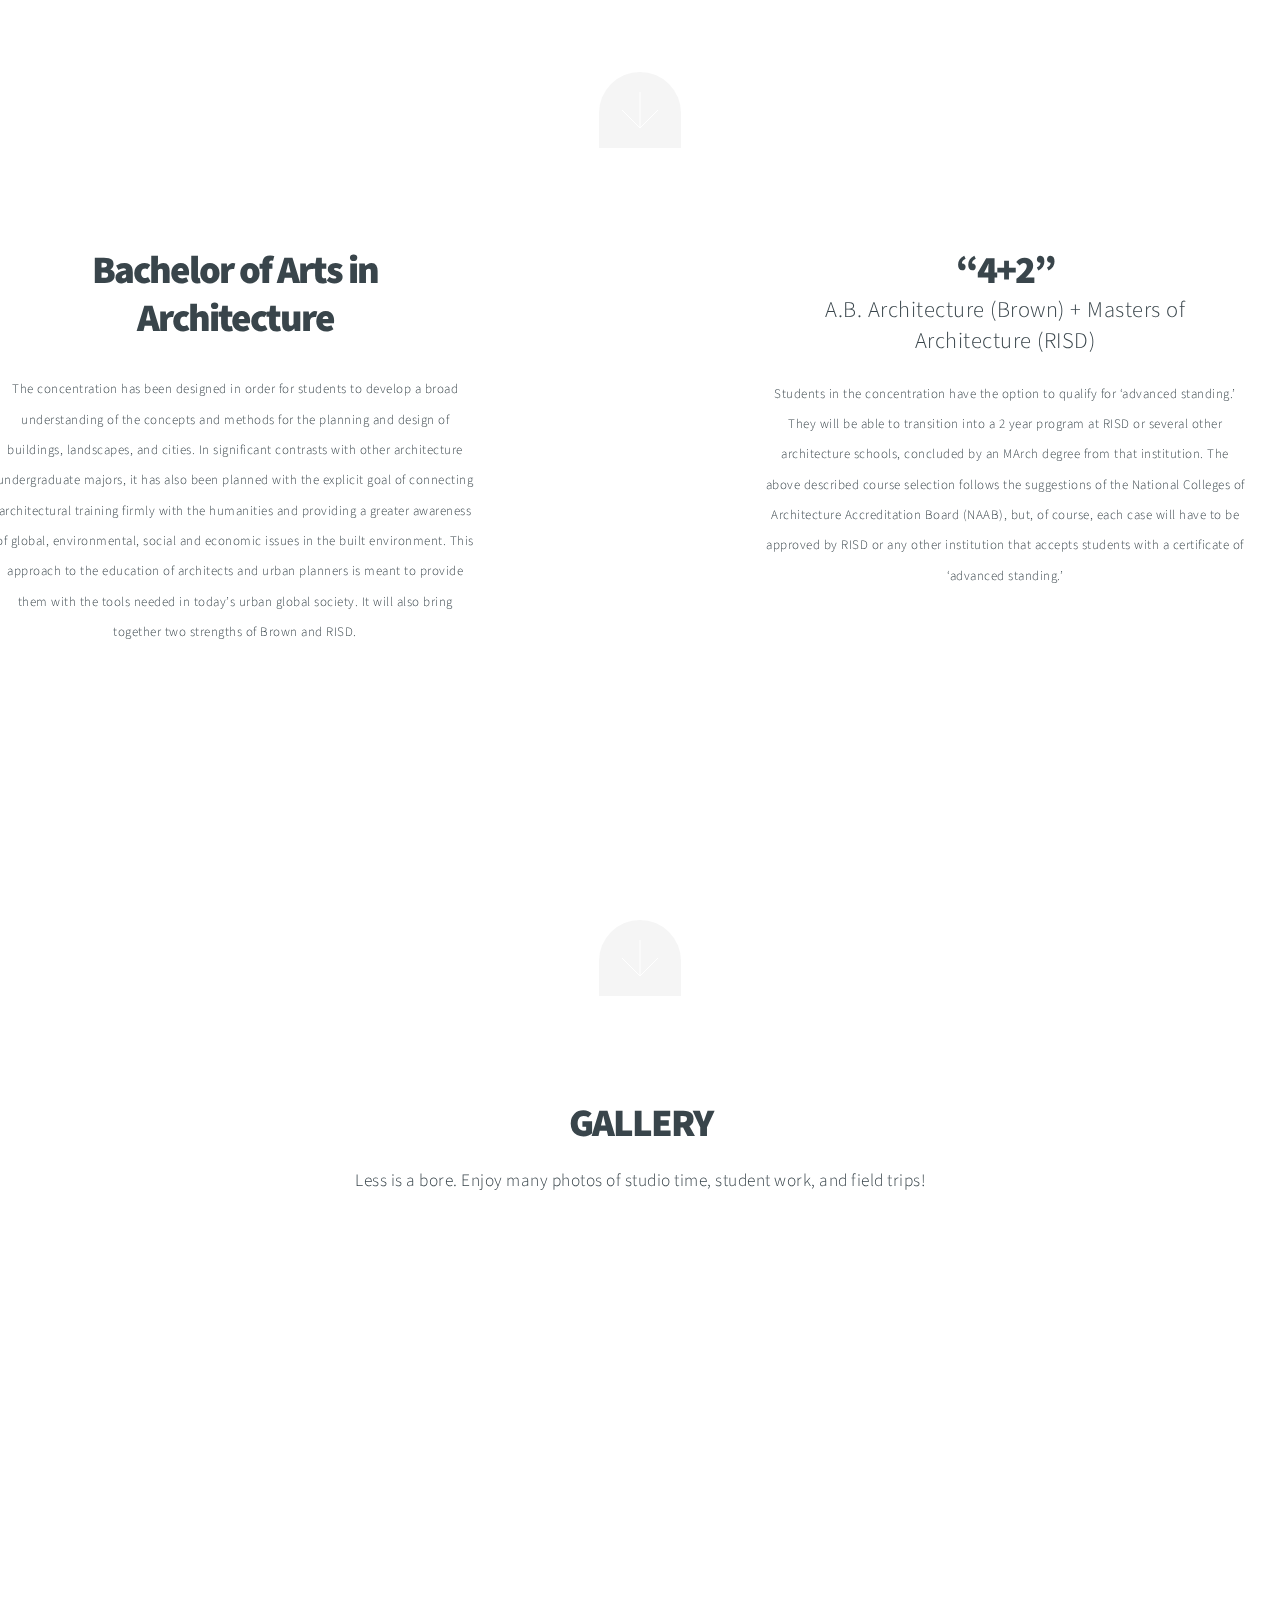
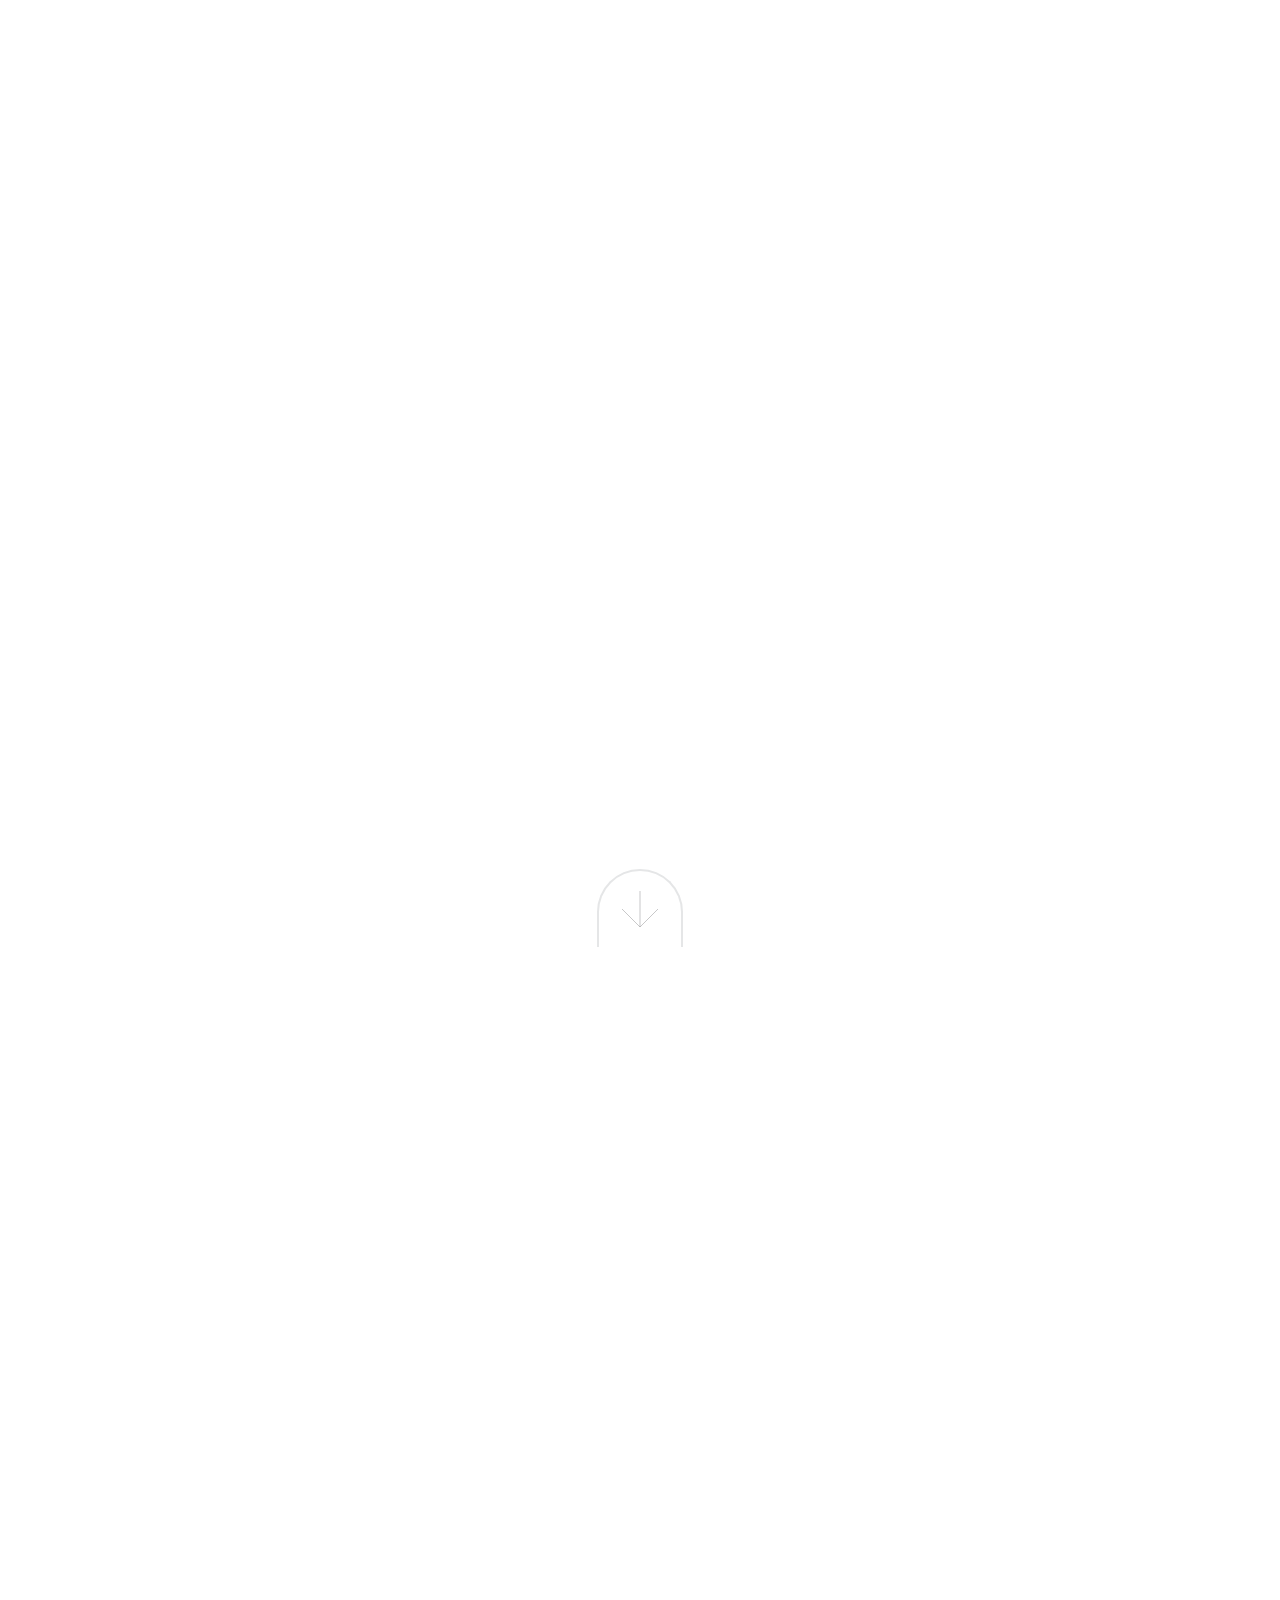
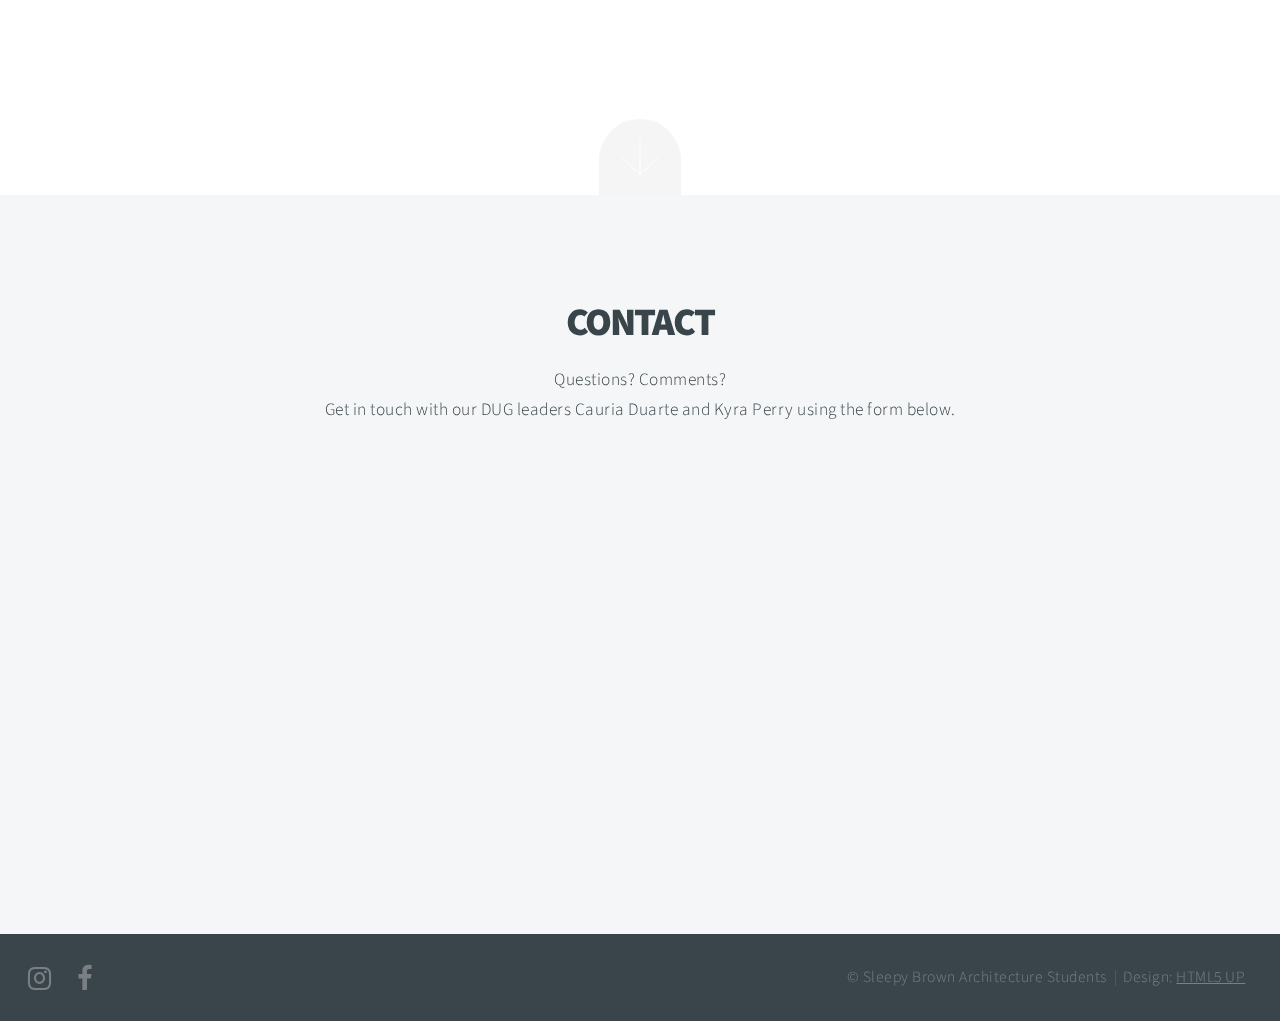
==== commit b385e251: "Update index.html" ====
--- a/index.html
+++ b/index.html
@@ -137,7 +137,7 @@
 				<div class="content container">
 					<header>
 						<h2>CONTACT</h2>
-						<p>Questions? Comments?<br/>Get in touch with our DUG leaders Nicola Ho and Dylan Morrissey using the form below.</p>
+						<p>Questions? Comments?<br/>Get in touch with our DUG leaders Cauria Duarte and Kyra Perry using the form below.</p>
 					</header>
 					<div class="box container 75%">
 
@@ -199,4 +199,4 @@
 			<script src="assets/js/main.js"></script>
 
 	</body>
-</html>+</html>
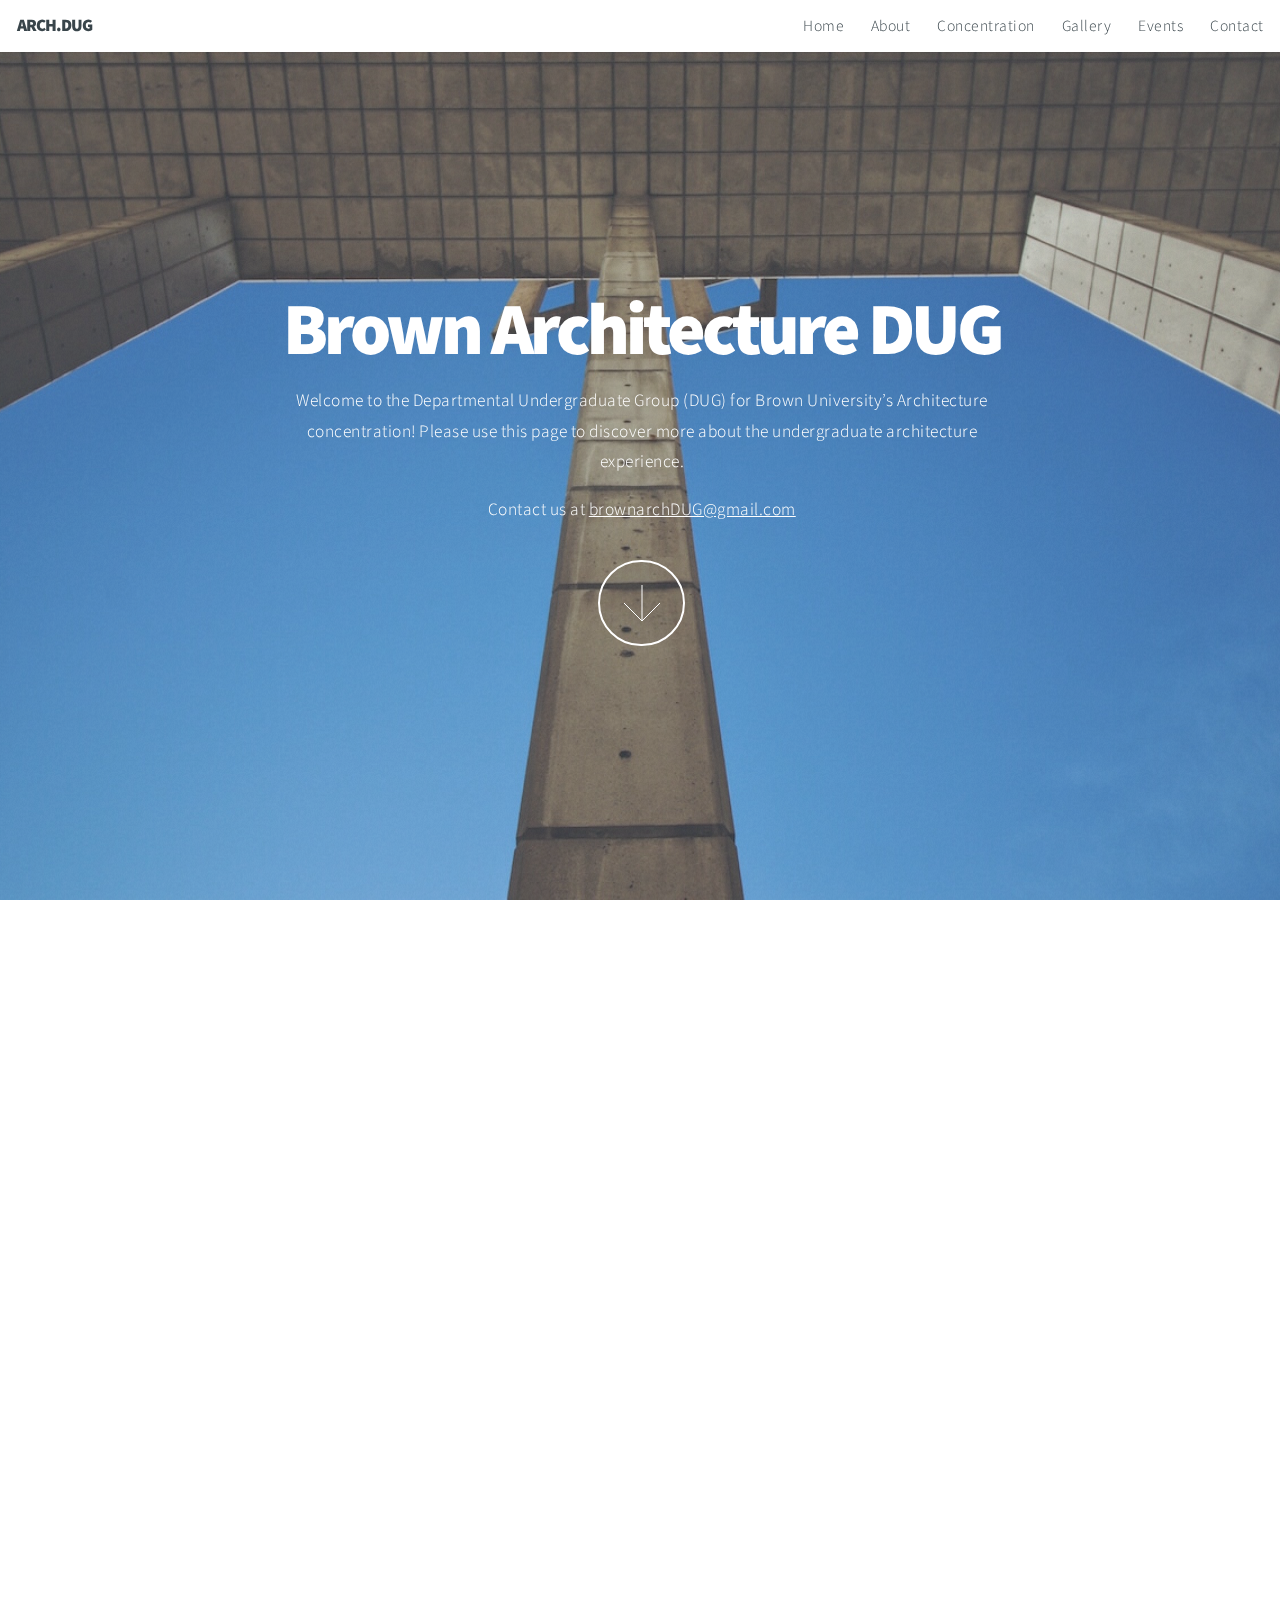
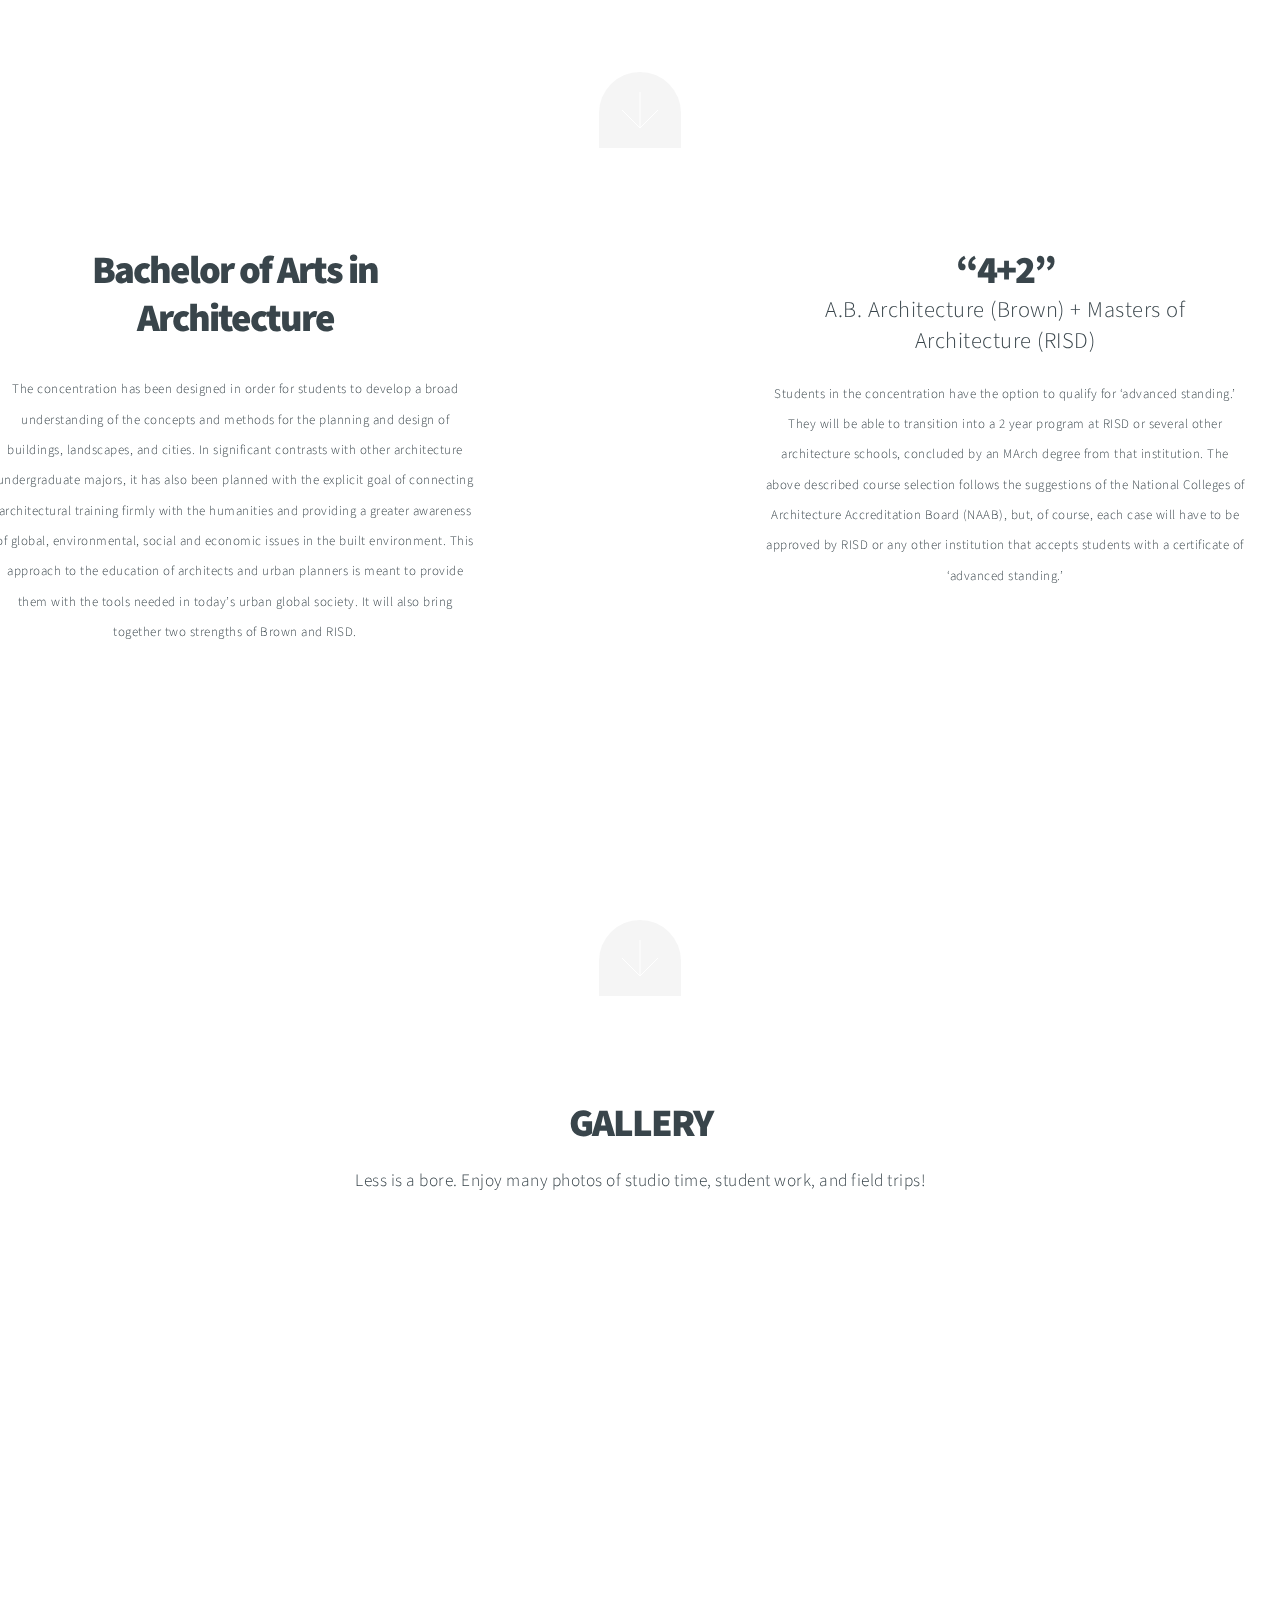
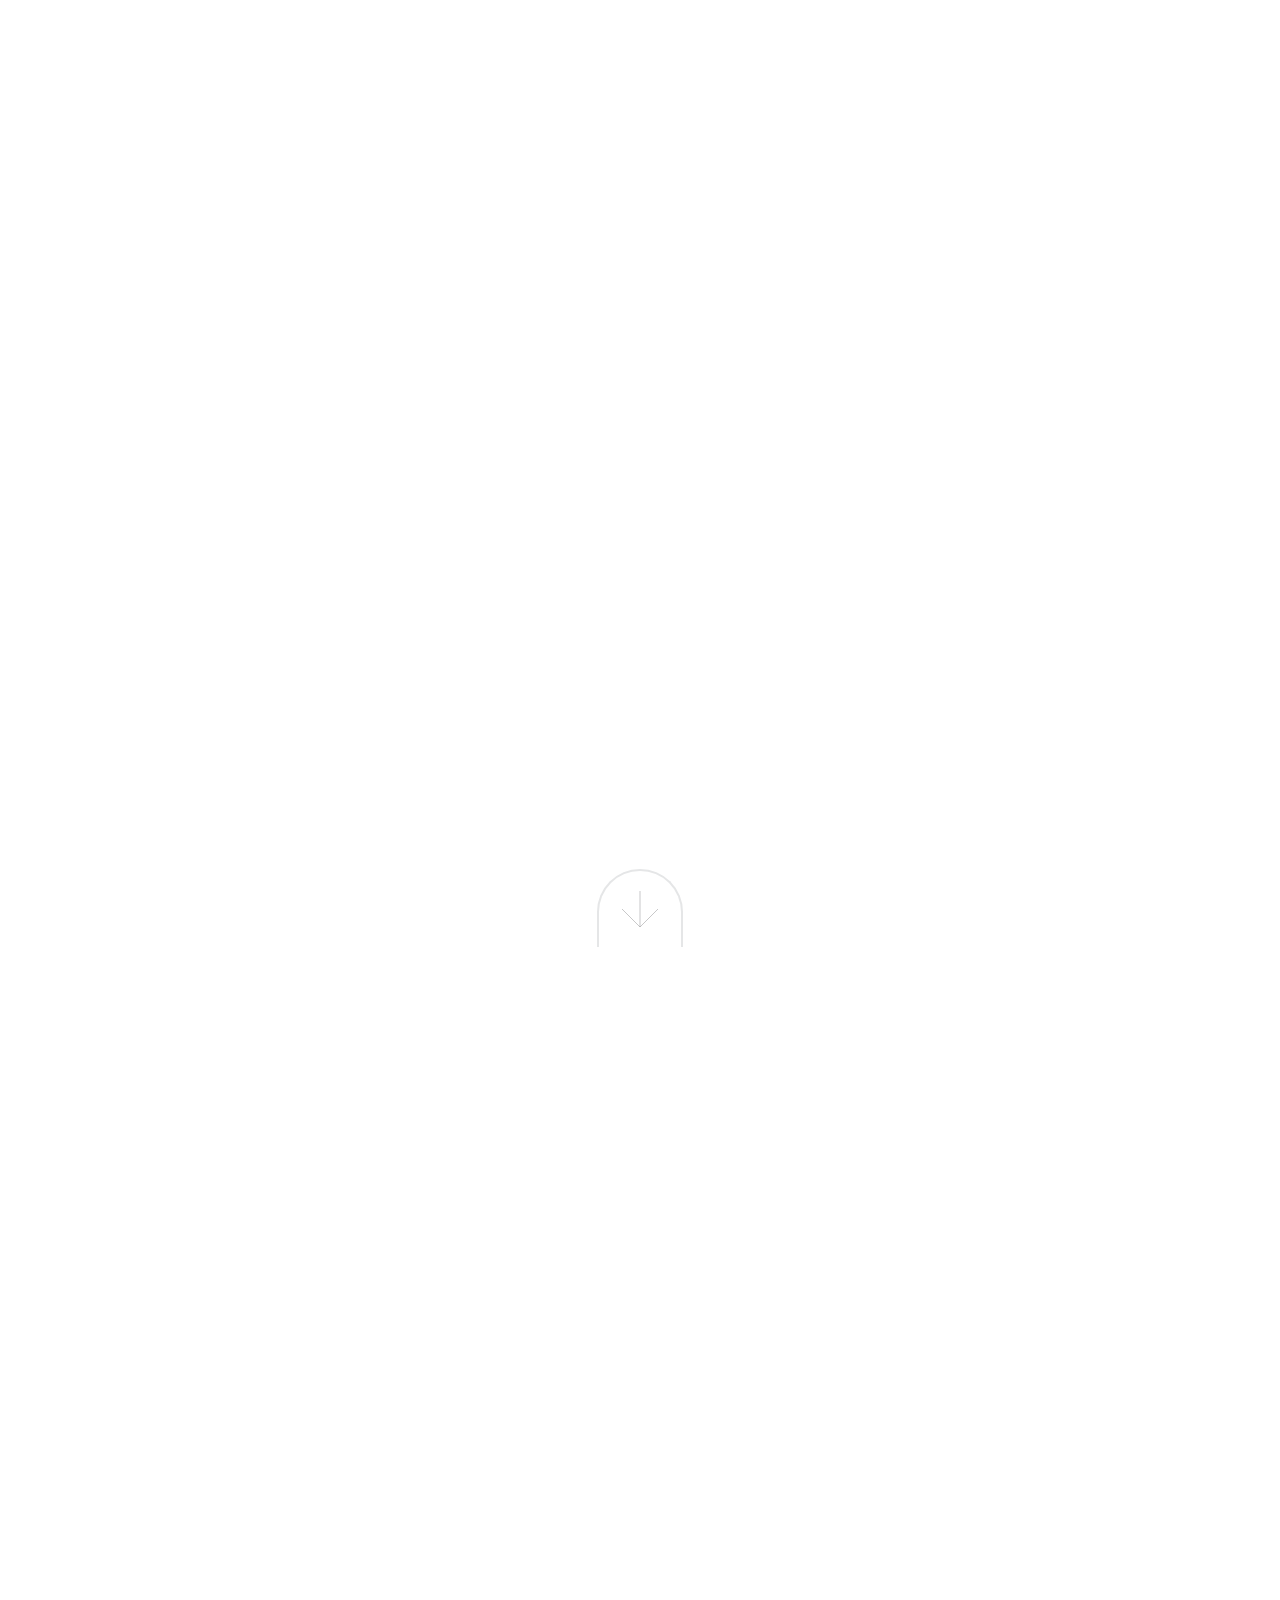
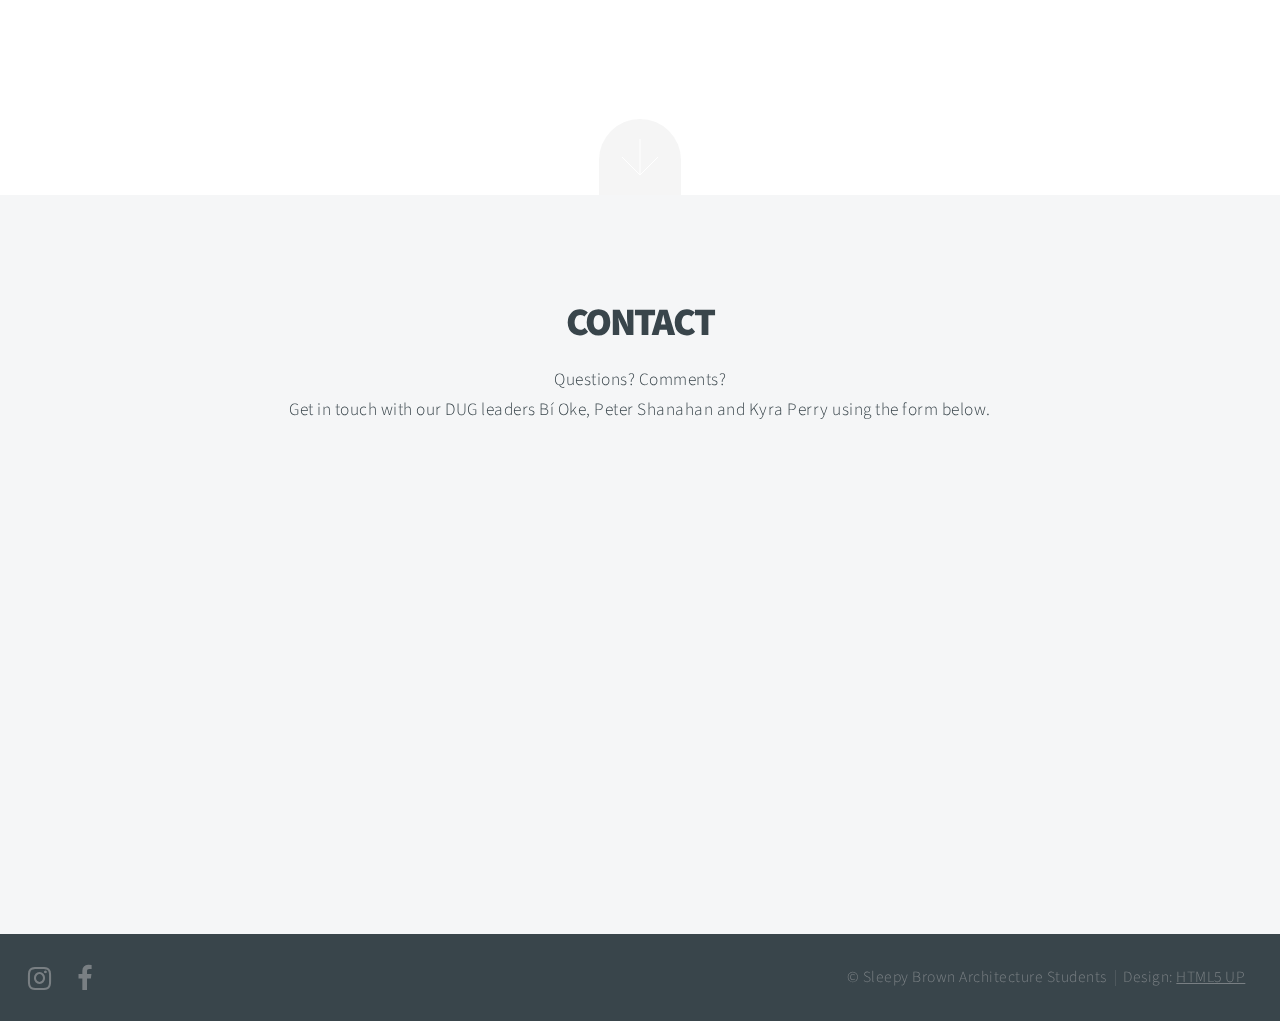
==== commit 2e0a6447: "Update index.html" ====
--- a/index.html
+++ b/index.html
@@ -137,7 +137,7 @@
 				<div class="content container">
 					<header>
 						<h2>CONTACT</h2>
-						<p>Questions? Comments?<br/>Get in touch with our DUG leaders Cauria Duarte and Kyra Perry using the form below.</p>
+						<p>Questions? Comments?<br/>Get in touch with our DUG leaders Bí Oke, Peter Shanahan and Kyra Perry using the form below.</p>
 					</header>
 					<div class="box container 75%">
 
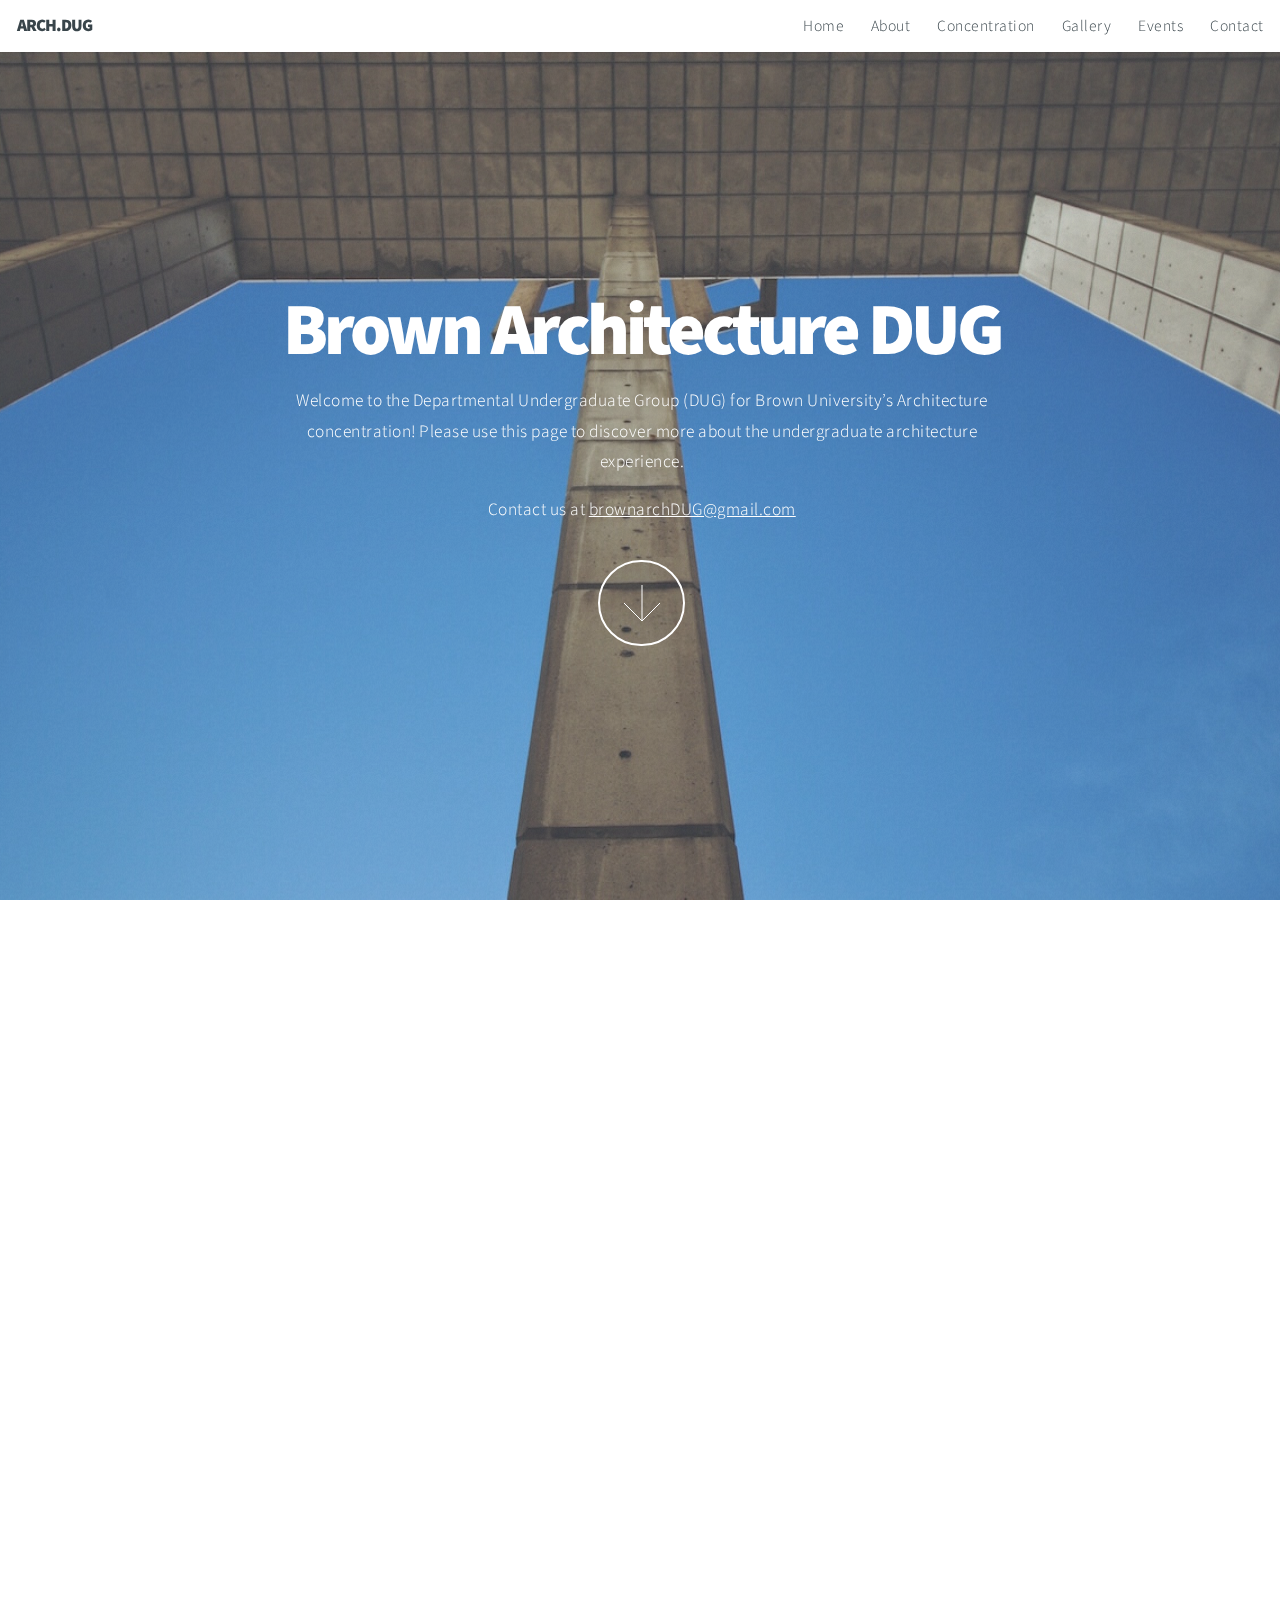
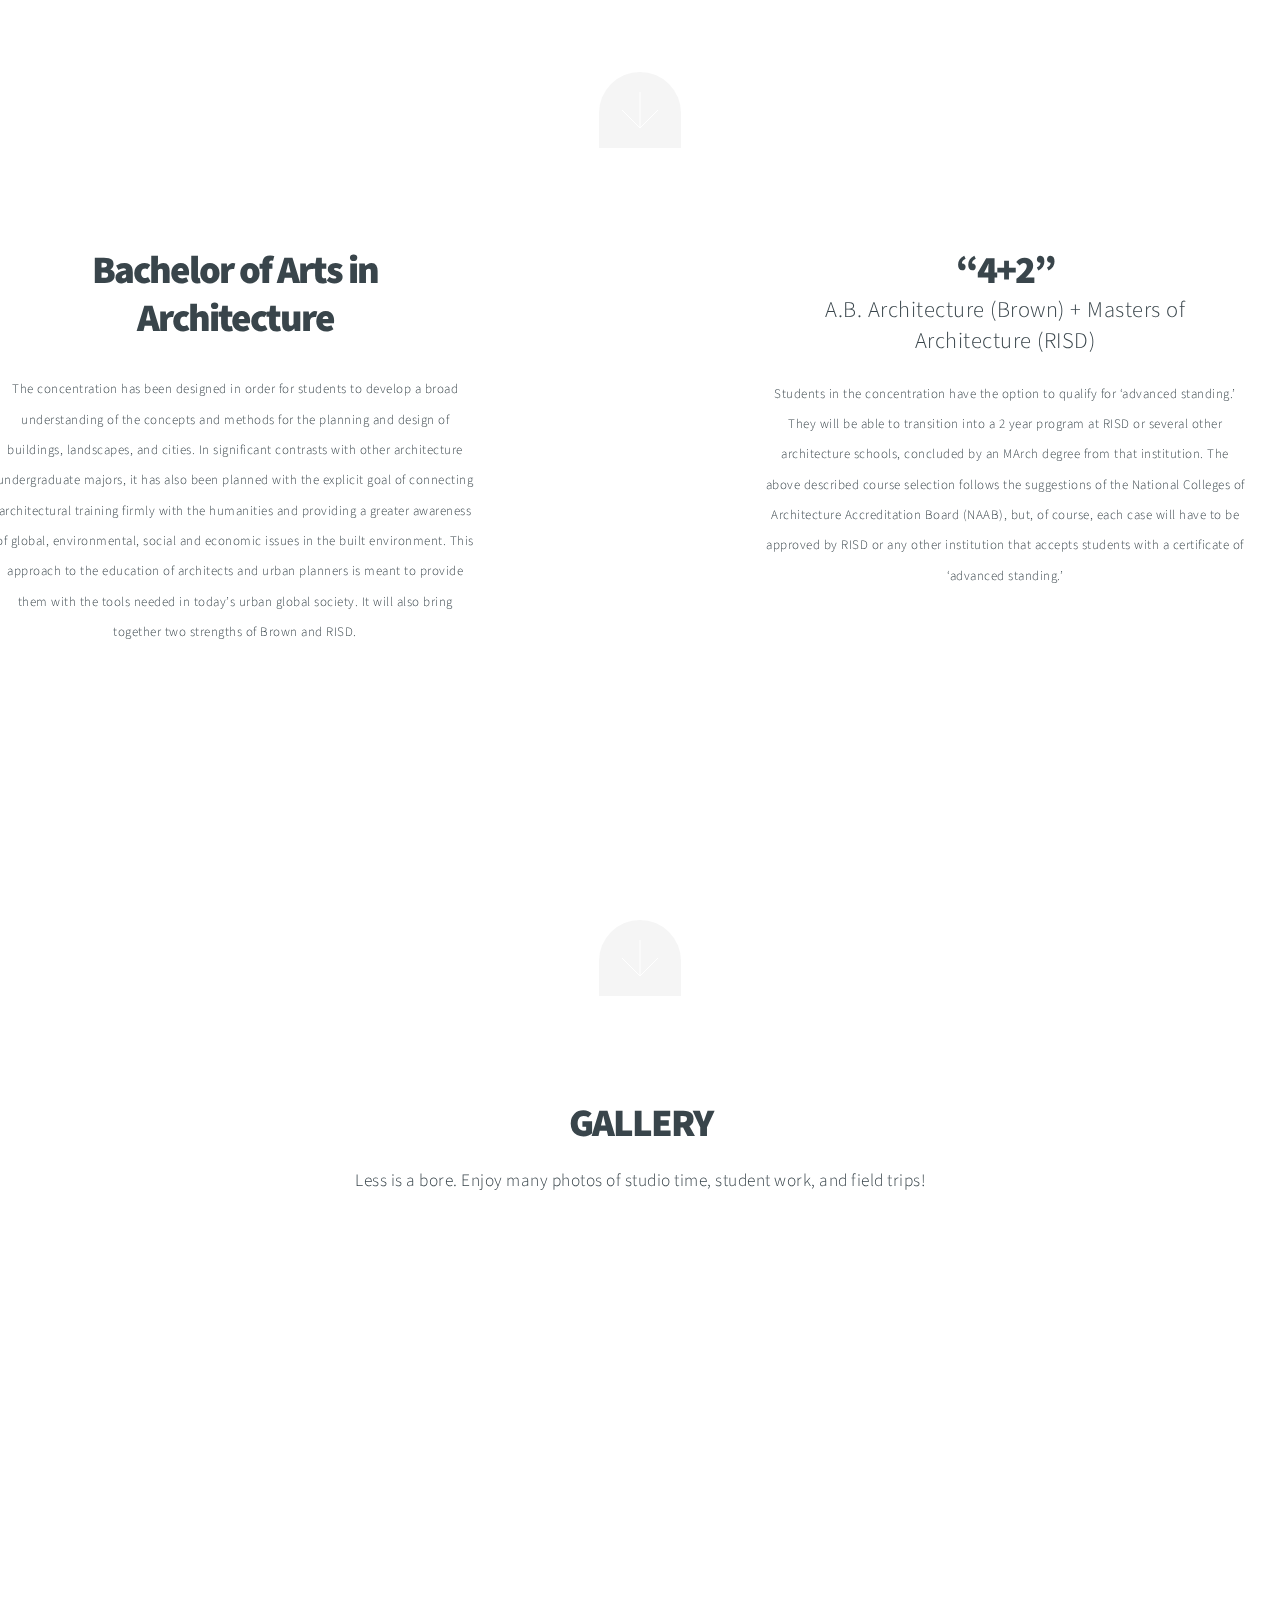
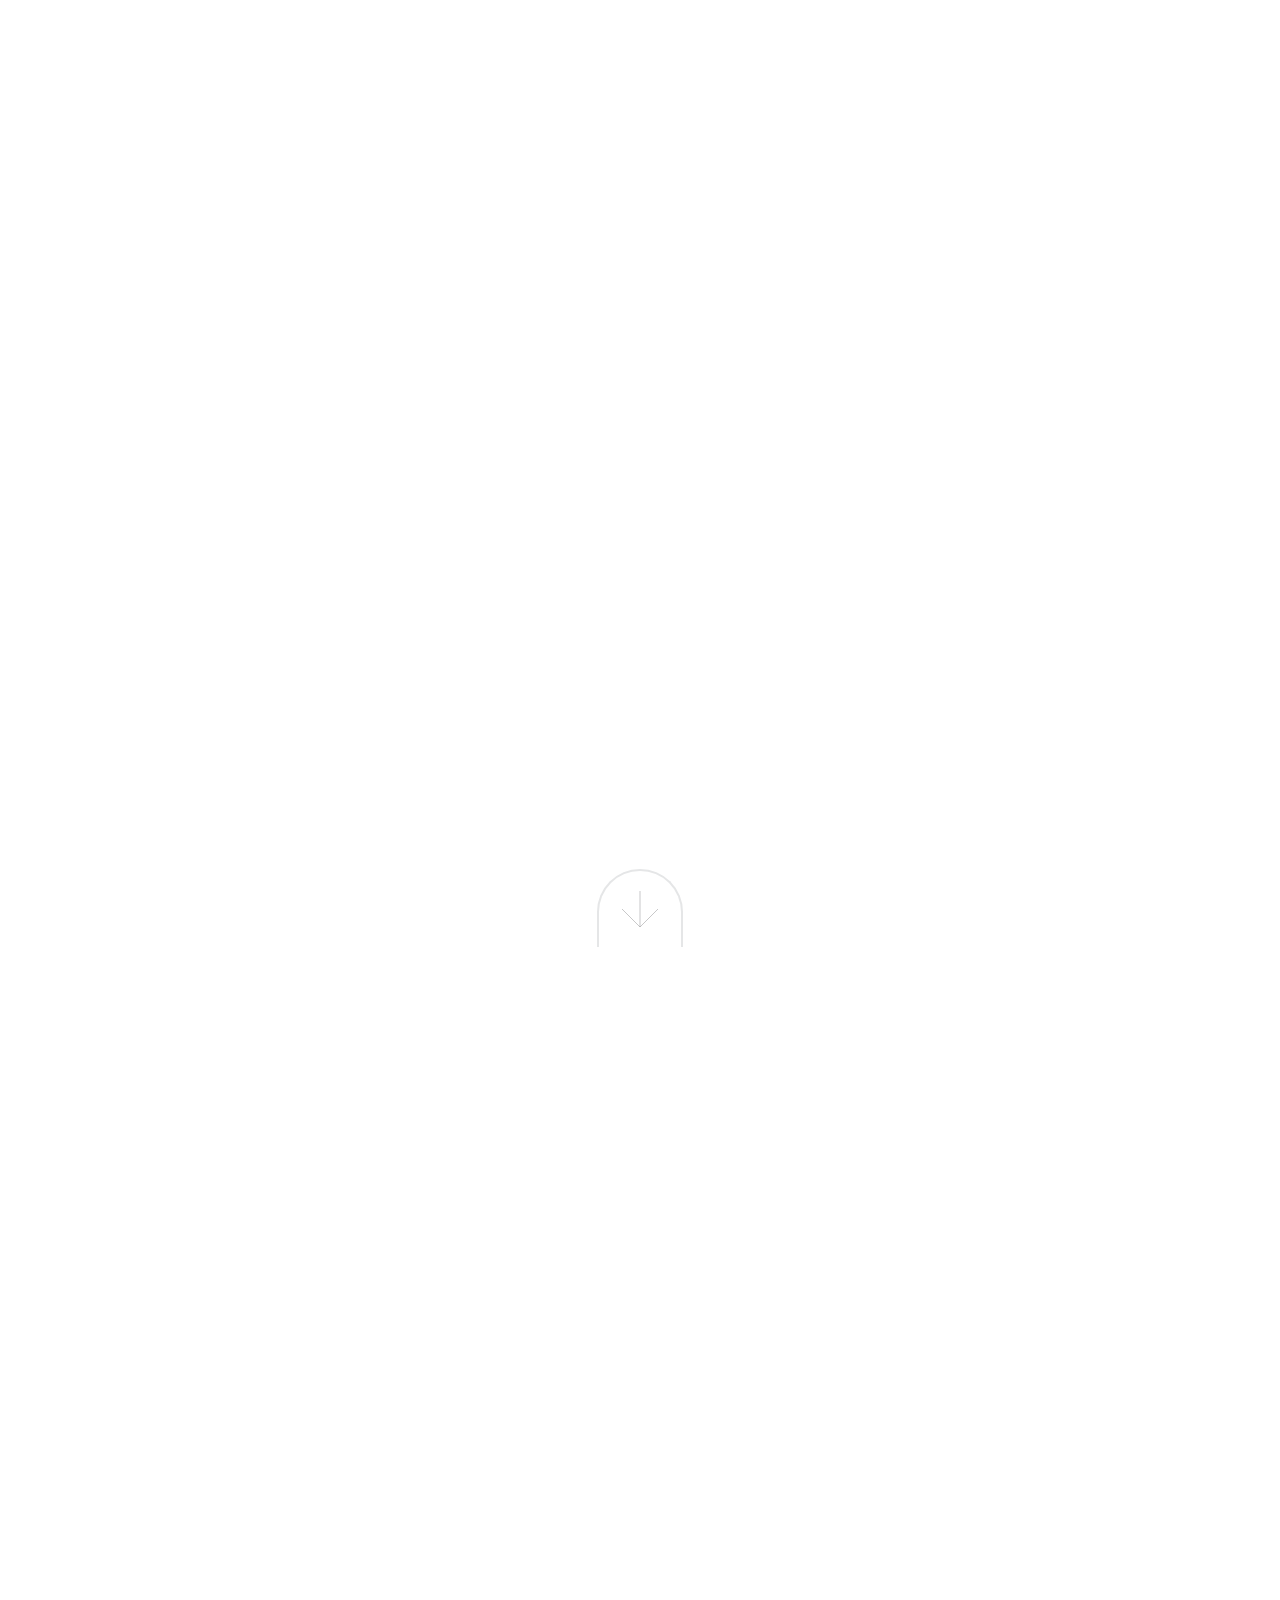
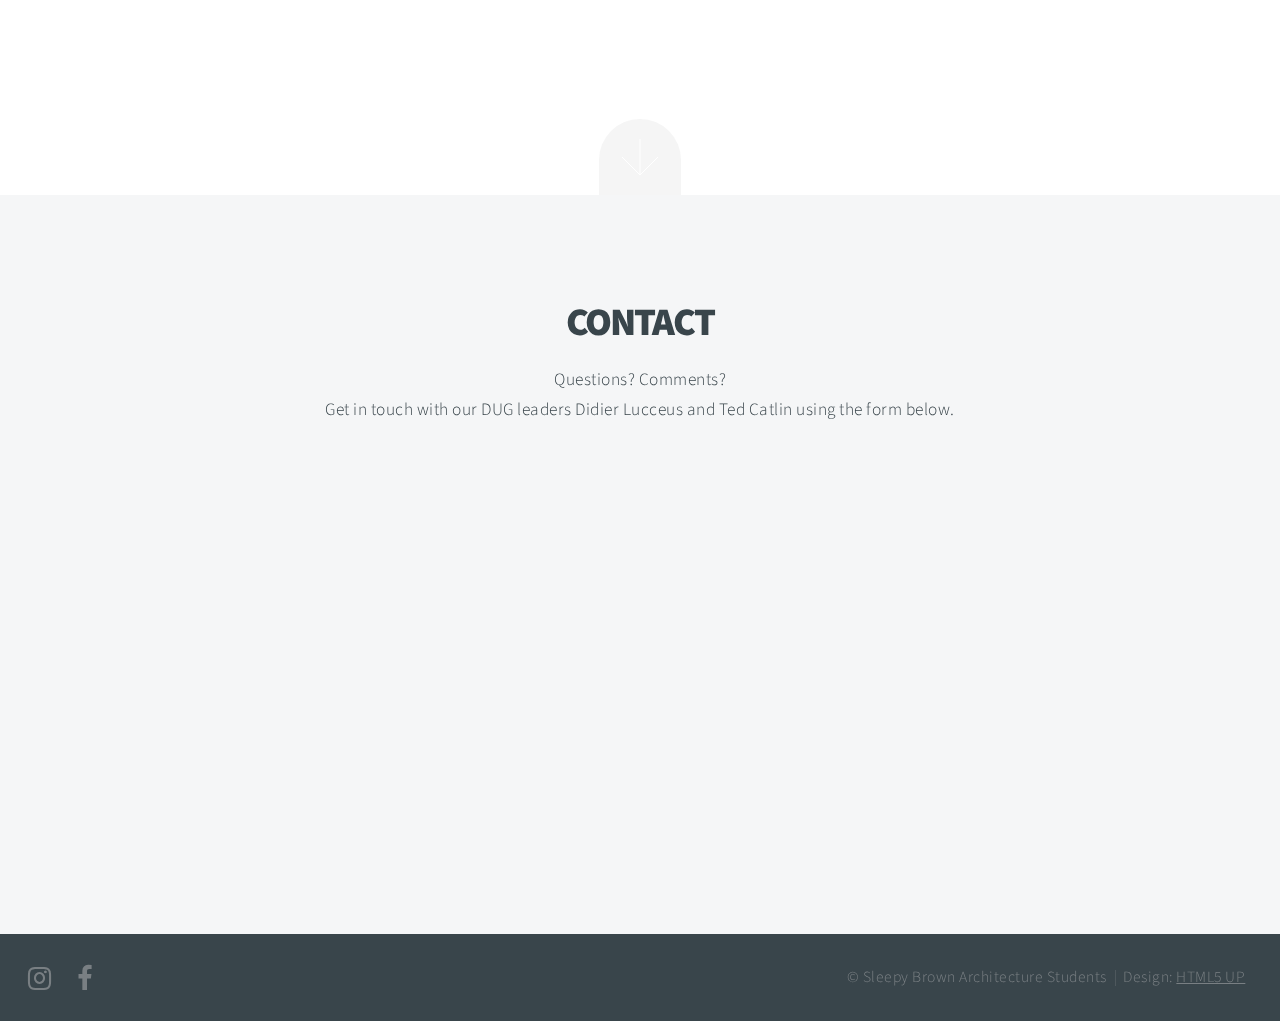
==== commit 957c2a91: "Update index.html" ====
--- a/index.html
+++ b/index.html
@@ -137,7 +137,7 @@
 				<div class="content container">
 					<header>
 						<h2>CONTACT</h2>
-						<p>Questions? Comments?<br/>Get in touch with our DUG leaders Bí Oke, Peter Shanahan and Kyra Perry using the form below.</p>
+						<p>Questions? Comments?<br/>Get in touch with our DUG leaders Didier Lucceus and Ted Catlin using the form below.</p>
 					</header>
 					<div class="box container 75%">
 
